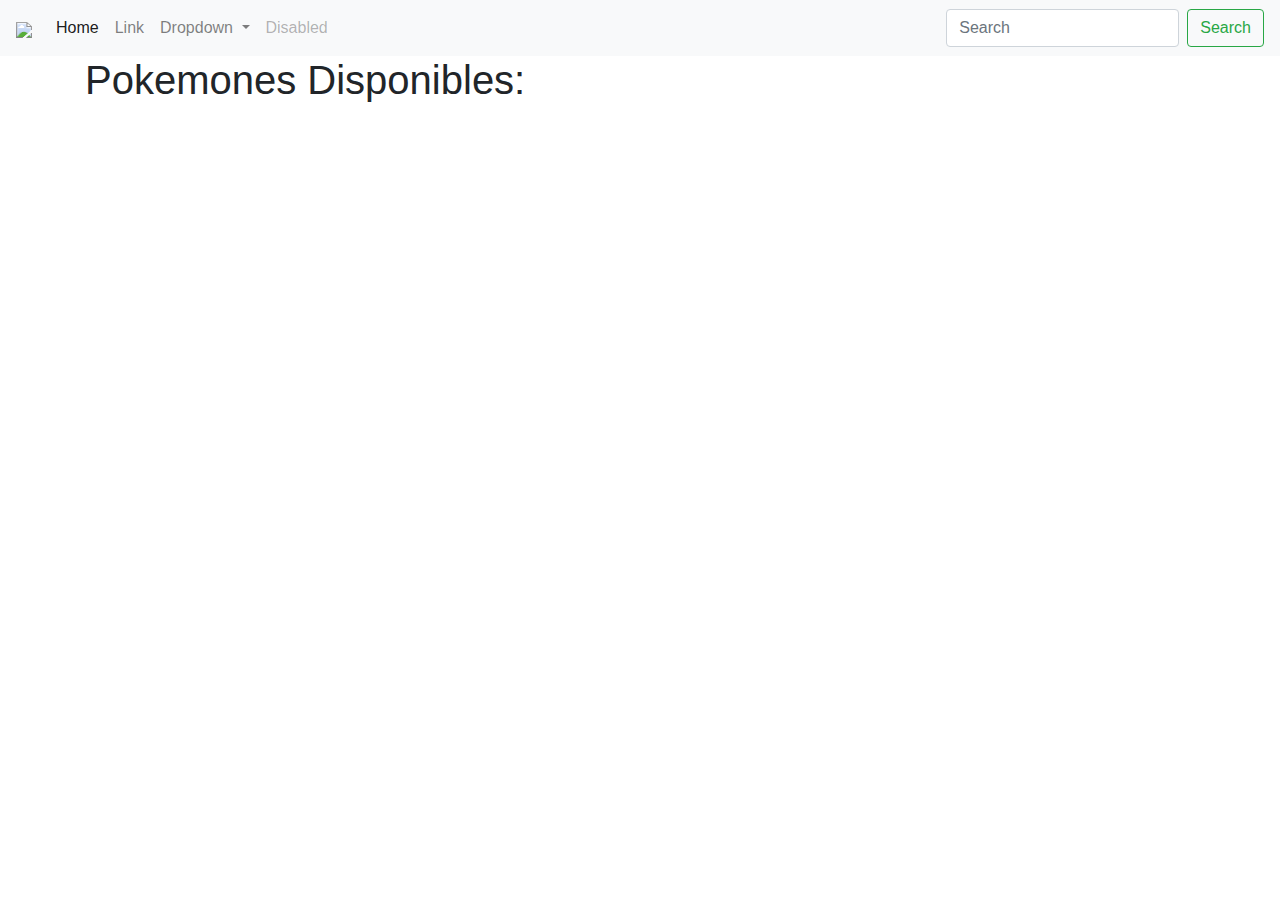
==== index.html @ 1d3f79ac "Add files via upload" ====
<!DOCTYPE html>
<html lang="en">

<head>
    <meta charset="UTF-8">
    <meta http-equiv="X-UA-Compatible" content="IE=edge">
    <meta name="viewport" content="width=device-width, initial-scale=1.0">
    <title>Prueba de ajax para API</title>
    <link rel="stylesheet" href="https://cdn.jsdelivr.net/npm/bootstrap@4.3.1/dist/css/bootstrap.min.css"
        integrity="sha384-ggOyR0iXCbMQv3Xipma34MD+dH/1fQ784/j6cY/iJTQUOhcWr7x9JvoRxT2MZw1T" crossorigin="anonymous">

    <link rel="stylesheet" href="src/css/estilo.css" />
</head>

<body>
    <nav class="navbar navbar-expand-lg navbar-light bg-light">
        <a class="navbar-brand" href="index.html">
            <img src="src/imagenes/logo_pokemon.png" height="50" />
        </a>
        <button class="navbar-toggler" type="button" data-toggle="collapse" data-target="#navbarSupportedContent"
            aria-controls="navbarSupportedContent" aria-expanded="false" aria-label="Toggle navigation">
            <span class="navbar-toggler-icon"></span>
        </button>

        <div class="collapse navbar-collapse" id="navbarSupportedContent">
            <ul class="navbar-nav mr-auto">
                <li class="nav-item active">
                    <a class="nav-link" href="#">Home <span class="sr-only">(current)</span></a>
                </li>
                <li class="nav-item">
                    <a class="nav-link" href="#">Link</a>
                </li>
                <li class="nav-item dropdown">
                    <a class="nav-link dropdown-toggle" href="#" id="navbarDropdown" role="button"
                        data-toggle="dropdown" aria-haspopup="true" aria-expanded="false">
                        Dropdown
                    </a>
                    <div class="dropdown-menu" aria-labelledby="navbarDropdown">
                        <a class="dropdown-item" href="#">Action</a>
                        <a class="dropdown-item" href="#">Another action</a>
                        <div class="dropdown-divider"></div>
                        <a class="dropdown-item" href="#">Something else here</a>
                    </div>
                </li>
                <li class="nav-item">
                    <a class="nav-link disabled" href="#" tabindex="-1" aria-disabled="true">Disabled</a>
                </li>
            </ul>
            <form class="form-inline my-2 my-lg-0">
                <input class="form-control mr-sm-2" type="search" placeholder="Search" aria-label="Search">
                <button class="btn btn-outline-success my-2 my-sm-0" type="submit">Search</button>
            </form>
        </div>
    </nav>

    <!-- CONTAINER -->

    <div class="container">
        <h1>Pokemones Disponibles:</h1>

        <div class="row" id="onload">
        </div>
    </div>


    <!-- TODO SOBRE JAVASCRIPT -->
    <script src="src/jquery/jquery-3.6.0.js"></script>
    <script src="https://cdn.jsdelivr.net/npm/popper.js@1.14.7/dist/umd/popper.min.js"
        integrity="sha384-UO2eT0CpHqdSJQ6hJty5KVphtPhzWj9WO1clHTMGa3JDZwrnQq4sF86dIHNDz0W1"
        crossorigin="anonymous"></script>
    <script src="https://cdn.jsdelivr.net/npm/bootstrap@4.3.1/dist/js/bootstrap.min.js"
        integrity="sha384-JjSmVgyd0p3pXB1rRibZUAYoIIy6OrQ6VrjIEaFf/nJGzIxFDsf4x0xIM+B07jRM"
        crossorigin="anonymous"></script>
    <script type="text/javascript">
        const urlBase = "https://pokeapi.co/api/v2/pokemon/";
        const ls = window.localStorage;
        $(function () {
            const url = ls.getItem("url_back");
            cargarLista(url || urlBase);

            $(document).on('click', '#btnPrevio',function(){
                const url = $(this).data('url');
                cargarLista(url);
                ls.setItem("url_back", url);
            });
            
            $(document).on('click', '#btnSiguiente',function(){
                const url = $(this).data('url');
                console.log({url});
                cargarLista(url);
                ls.setItem("url_back", url);
            })

            $(document).on('click', ".linkPokemon", function(e){
                //e.preventDefault();
                const url = $(this).data("url");
                ls.setItem("pokemon_uri", url);
            });
        });
        function cargarLista(url){
            const cont = $('#onload');
            const claseLargo = "col-sm-3";

            $.get(url).done(function(obj){
                cont.html("");
                
                const next = obj.next;
                const previous = obj.previous;
                const divBotones = $('<div />', {
                    class: "col-sm-12"
                });

                if(!!previous){
                    // existe
                    const vinculoPrev = $('<a />', {
                        text: "Anterior",
                        href: "#",
                        class: "btn btn-success",
                        id: "btnPrevio"
                    }).data('url', previous);

                    divBotones.append(vinculoPrev);
                }
                if(!!next){
                    // existe
                    const vinculoNext = $('<a />', {
                        text: "Siguiente",
                        href: "#",
                        class: "btn btn-success",
                        id: "btnSiguiente"
                    }).data('url', next);

                    divBotones.append(vinculoNext);
                }
                cont.append(divBotones);
                cont.append("<br />");


                $.each(obj.results, function(indice, valor){
                    const titulo = $('<h5 />', {
                        text: valor.name
                    });
                    const vinculo = $('<a />', {
                        text: "Ir",
                        href: "ficha_pokemon.html",
                        class: "btn btn-primary linkPokemon",
                        id: "pokemon-"+indice,
                    }).data('url', valor.url);

                    const divCard = $('<div />',{
                        class: "card"
                    }).append($('<div />',{ class: "card-body" }));

                    divCard.find('.card-body').append(titulo);
                    divCard.find('.card-body').append(vinculo);

                    cont.append($('<div />', {
                       class: claseLargo 
                    }).append(divCard));
                });
            });
        }
    </script>
</body>

</html>
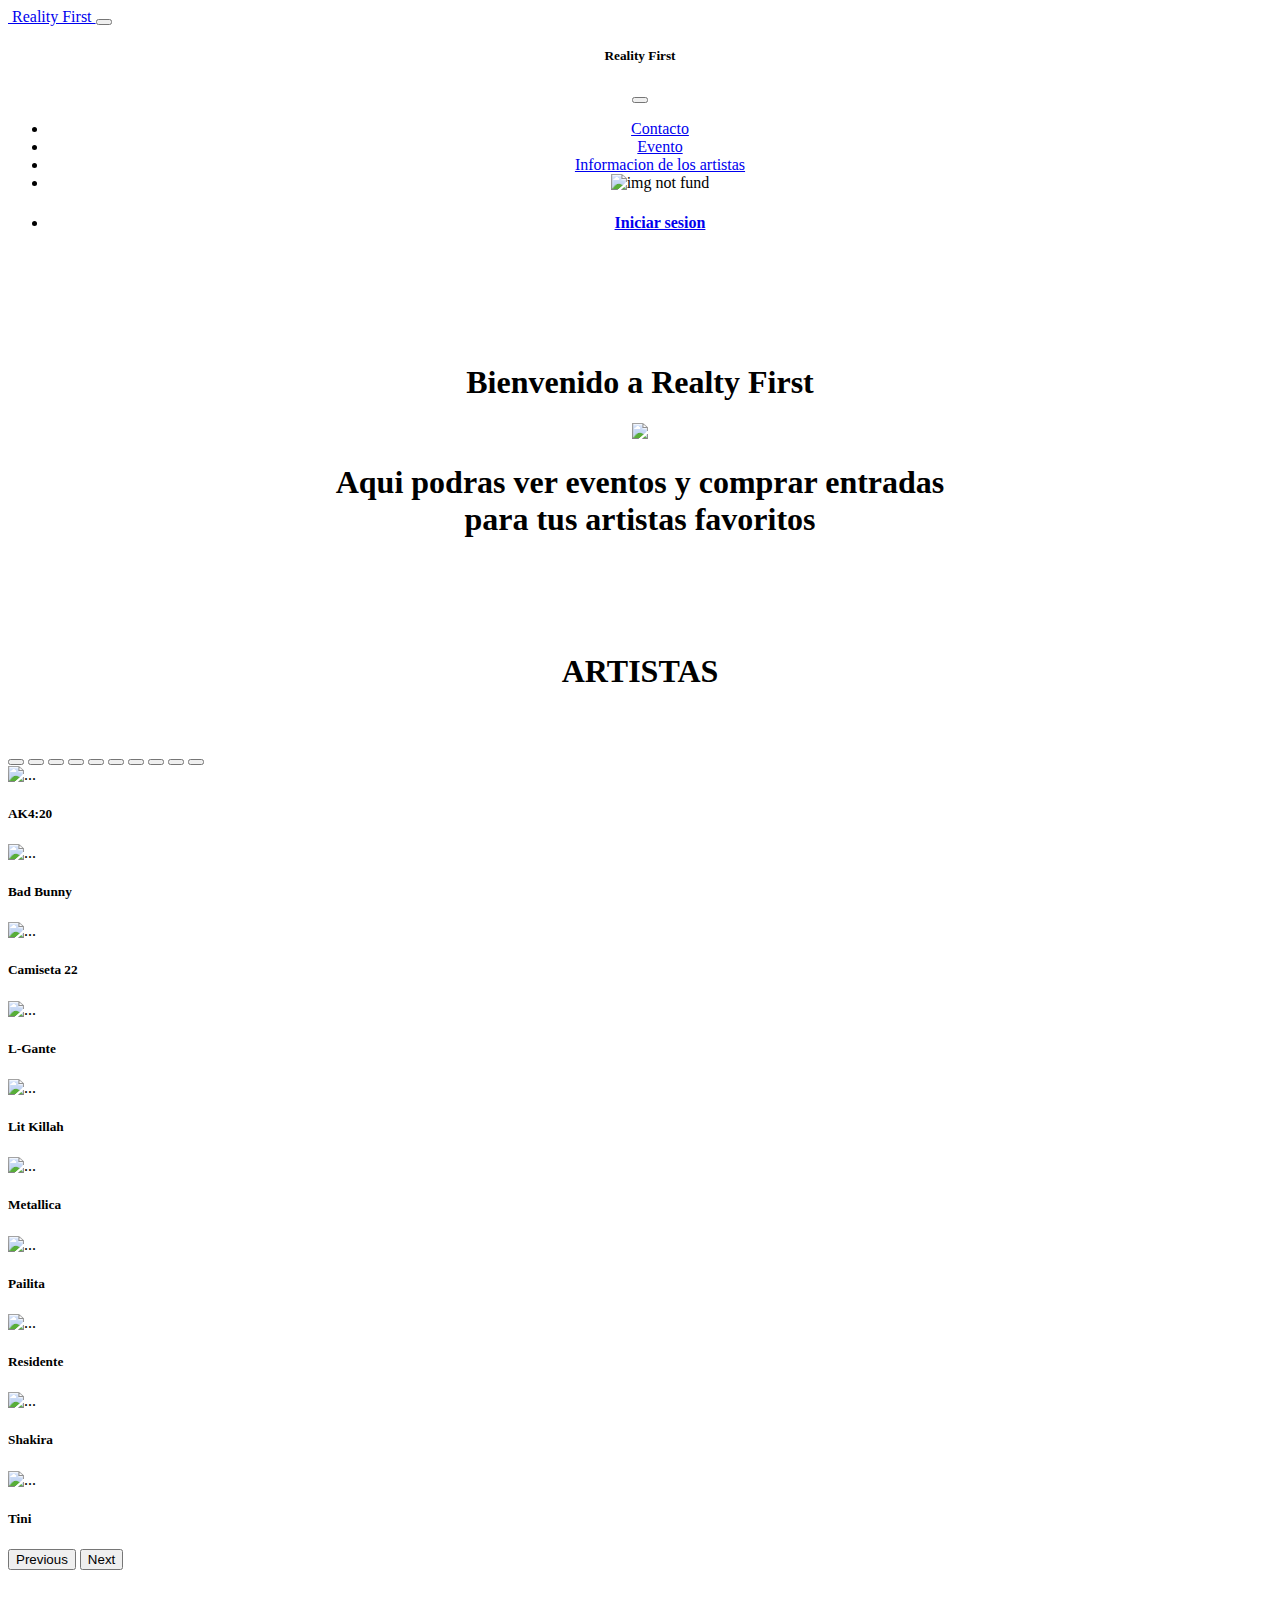
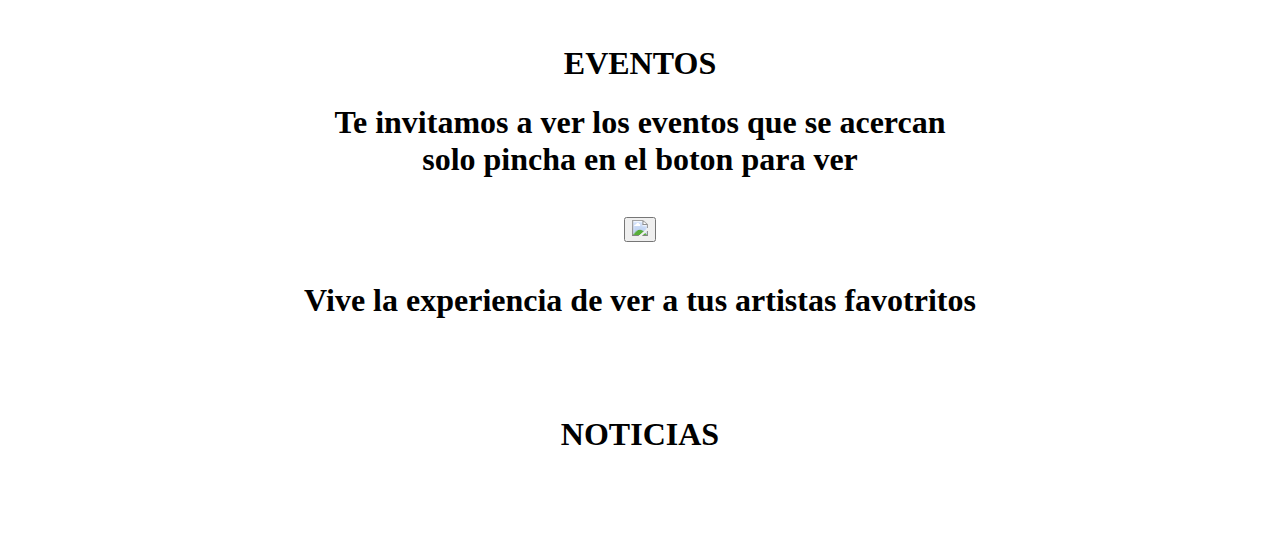
==== commit 6c074171: "Add files via upload" ====
--- a/index.html
+++ b/index.html
@@ -1,166 +1,210 @@
-<!DOCTYPE html>
-<html lang="en">
-
-<head>
-    <meta charset="UTF-8">
-    <meta http-equiv="X-UA-Compatible" content="IE=edge">
-    <meta name="viewport" content="width=device-width, initial-scale=1.0">
-    <title>Prueba de ajax para API</title>
-    <link rel="stylesheet" href="https://cdn.jsdelivr.net/npm/bootstrap@4.3.1/dist/css/bootstrap.min.css"
-        integrity="sha384-ggOyR0iXCbMQv3Xipma34MD+dH/1fQ784/j6cY/iJTQUOhcWr7x9JvoRxT2MZw1T" crossorigin="anonymous">
-
-    <link rel="stylesheet" href="src/css/estilo.css" />
-</head>
-
-<body>
-    <nav class="navbar navbar-expand-lg navbar-light bg-light">
-        <a class="navbar-brand" href="index.html">
-            <img src="src/imagenes/logo_pokemon.png" height="50" />
-        </a>
-        <button class="navbar-toggler" type="button" data-toggle="collapse" data-target="#navbarSupportedContent"
-            aria-controls="navbarSupportedContent" aria-expanded="false" aria-label="Toggle navigation">
-            <span class="navbar-toggler-icon"></span>
-        </button>
-
-        <div class="collapse navbar-collapse" id="navbarSupportedContent">
-            <ul class="navbar-nav mr-auto">
-                <li class="nav-item active">
-                    <a class="nav-link" href="#">Home <span class="sr-only">(current)</span></a>
-                </li>
-                <li class="nav-item">
-                    <a class="nav-link" href="#">Link</a>
-                </li>
-                <li class="nav-item dropdown">
-                    <a class="nav-link dropdown-toggle" href="#" id="navbarDropdown" role="button"
-                        data-toggle="dropdown" aria-haspopup="true" aria-expanded="false">
-                        Dropdown
-                    </a>
-                    <div class="dropdown-menu" aria-labelledby="navbarDropdown">
-                        <a class="dropdown-item" href="#">Action</a>
-                        <a class="dropdown-item" href="#">Another action</a>
-                        <div class="dropdown-divider"></div>
-                        <a class="dropdown-item" href="#">Something else here</a>
-                    </div>
-                </li>
-                <li class="nav-item">
-                    <a class="nav-link disabled" href="#" tabindex="-1" aria-disabled="true">Disabled</a>
-                </li>
-            </ul>
-            <form class="form-inline my-2 my-lg-0">
-                <input class="form-control mr-sm-2" type="search" placeholder="Search" aria-label="Search">
-                <button class="btn btn-outline-success my-2 my-sm-0" type="submit">Search</button>
-            </form>
-        </div>
-    </nav>
-
-    <!-- CONTAINER -->
-
-    <div class="container">
-        <h1>Pokemones Disponibles:</h1>
-
-        <div class="row" id="onload">
-        </div>
-    </div>
-
-
-    <!-- TODO SOBRE JAVASCRIPT -->
-    <script src="src/jquery/jquery-3.6.0.js"></script>
-    <script src="https://cdn.jsdelivr.net/npm/popper.js@1.14.7/dist/umd/popper.min.js"
-        integrity="sha384-UO2eT0CpHqdSJQ6hJty5KVphtPhzWj9WO1clHTMGa3JDZwrnQq4sF86dIHNDz0W1"
-        crossorigin="anonymous"></script>
-    <script src="https://cdn.jsdelivr.net/npm/bootstrap@4.3.1/dist/js/bootstrap.min.js"
-        integrity="sha384-JjSmVgyd0p3pXB1rRibZUAYoIIy6OrQ6VrjIEaFf/nJGzIxFDsf4x0xIM+B07jRM"
-        crossorigin="anonymous"></script>
-    <script type="text/javascript">
-        const urlBase = "https://pokeapi.co/api/v2/pokemon/";
-        const ls = window.localStorage;
-        $(function () {
-            const url = ls.getItem("url_back");
-            cargarLista(url || urlBase);
-
-            $(document).on('click', '#btnPrevio',function(){
-                const url = $(this).data('url');
-                cargarLista(url);
-                ls.setItem("url_back", url);
-            });
-            
-            $(document).on('click', '#btnSiguiente',function(){
-                const url = $(this).data('url');
-                console.log({url});
-                cargarLista(url);
-                ls.setItem("url_back", url);
-            })
-
-            $(document).on('click', ".linkPokemon", function(e){
-                //e.preventDefault();
-                const url = $(this).data("url");
-                ls.setItem("pokemon_uri", url);
-            });
-        });
-        function cargarLista(url){
-            const cont = $('#onload');
-            const claseLargo = "col-sm-3";
-
-            $.get(url).done(function(obj){
-                cont.html("");
-                
-                const next = obj.next;
-                const previous = obj.previous;
-                const divBotones = $('<div />', {
-                    class: "col-sm-12"
-                });
-
-                if(!!previous){
-                    // existe
-                    const vinculoPrev = $('<a />', {
-                        text: "Anterior",
-                        href: "#",
-                        class: "btn btn-success",
-                        id: "btnPrevio"
-                    }).data('url', previous);
-
-                    divBotones.append(vinculoPrev);
-                }
-                if(!!next){
-                    // existe
-                    const vinculoNext = $('<a />', {
-                        text: "Siguiente",
-                        href: "#",
-                        class: "btn btn-success",
-                        id: "btnSiguiente"
-                    }).data('url', next);
-
-                    divBotones.append(vinculoNext);
-                }
-                cont.append(divBotones);
-                cont.append("<br />");
-
-
-                $.each(obj.results, function(indice, valor){
-                    const titulo = $('<h5 />', {
-                        text: valor.name
-                    });
-                    const vinculo = $('<a />', {
-                        text: "Ir",
-                        href: "ficha_pokemon.html",
-                        class: "btn btn-primary linkPokemon",
-                        id: "pokemon-"+indice,
-                    }).data('url', valor.url);
-
-                    const divCard = $('<div />',{
-                        class: "card"
-                    }).append($('<div />',{ class: "card-body" }));
-
-                    divCard.find('.card-body').append(titulo);
-                    divCard.find('.card-body').append(vinculo);
-
-                    cont.append($('<div />', {
-                       class: claseLargo 
-                    }).append(divCard));
-                });
-            });
-        }
-    </script>
-</body>
-
-</html>+<!DOCTYPE html>
+<html lang="en">
+<head>
+    <meta charset="UTF-8">
+    <meta http-equiv="X-UA-Compatible" content="IE=edge">
+    <meta name="viewport" content="width=device-width, initial-scale=1.0">
+    <title>Reality First</title>
+    <link rel="icon" href="src/imagenes/logo_transparent.png">
+    <link href="https://cdn.jsdelivr.net/npm/bootstrap@5.1.3/dist/css/bootstrap.min.css" rel="stylesheet" integrity="sha384-1BmE4kWBq78iYhFldvKuhfTAU6auU8tT94WrHftjDbrCEXSU1oBoqyl2QvZ6jIW3" crossorigin="anonymous">
+
+</head>
+<body>
+  <script src="https://code.jquery.com/jquery-3.6.0.js" integrity="sha256-H+K7U5CnXl1h5ywQfKtSj8PCmoN9aaq30gDh27Xc0jk=" crossorigin="anonymous"></script>
+  <script src="https://cdn.jsdelivr.net/npm/bootstrap@5.1.3/dist/js/bootstrap.bundle.min.js" integrity="sha384-ka7Sk0Gln4gmtz2MlQnikT1wXgYsOg+OMhuP+IlRH9sENBO0LRn5q+8nbTov4+1p" crossorigin="anonymous"></script>
+  <script src="https://cdn.jsdelivr.net/npm/@popperjs/core@2.10.2/dist/umd/popper.min.js" integrity="sha384-7+zCNj/IqJ95wo16oMtfsKbZ9ccEh31eOz1HGyDuCQ6wgnyJNSYdrPa03rtR1zdB" crossorigin="anonymous"></script>
+  <script src="https://cdn.jsdelivr.net/npm/bootstrap@5.1.3/dist/js/bootstrap.min.js" integrity="sha384-QJHtvGhmr9XOIpI6YVutG+2QOK9T+ZnN4kzFN1RtK3zEFEIsxhlmWl5/YESvpZ13" crossorigin="anonymous"></script>  
+  <!--Barra de Navegación-->
+  <nav class="navbar navbar-light bg-warning fixed-top ">
+    <div class="container-fluid">
+      <a class="navbar-brand" href="index.html"><img src="src/imagenes/logo_transparent.png" alt="" width=50px> Reality First </a>
+      <button class="navbar-toggler" type="button" data-bs-toggle="offcanvas" data-bs-target="#offcanvasNavbar" aria-controls="offcanvasNavbar">
+        <span class="navbar-toggler-icon"></span>
+      </button>
+      <div class="offcanvas offcanvas-end" tabindex="-1" id="offcanvasNavbar" aria-labelledby="offcanvasNavbarLabel" align="center">
+        <div class="offcanvas-header">
+          <h5 class="offcanvas-title" id="offcanvasNavbarLabel">Reality First</h5>
+          <button type="button" class="btn-close text-reset" data-bs-dismiss="offcanvas" aria-label="Close"></button>
+        </div>
+        <div class="offcanvas-body">
+          <ul class="navbar-nav justify-content-end flex-grow-1 pe-3">
+            <li class="nav-item">
+                <a class="nav-link active" aria-current="page" href="contacto.html">Contacto</a>
+            </li>
+            <li class="nav-item">
+              <a class="nav-link active" aria-current="page" href="evento.html">Evento</a>
+            </li>
+            <li class="nav-item">
+              <a class="nav-link active" aria-current="page" href="artista.html">Informacion de los artistas</a>
+            </li>
+            <li>
+                <img src="src/imagenes/logo_transparent.png" alt="img not fund" width=250px>
+            </li>
+            <li class="nav-item">
+                <a class="nav-link active" aria-current="page" href="login.html"><h4>Iniciar sesion</h4></a>
+            </li>
+          </ul>
+        </div>
+      </div>
+    </div>
+  </nav>
+
+  <br><br><br><br>
+
+  <!--Bienvenido a la pagina-->
+  <div class="container" align = center>
+    <br>
+    <h1 class="display-4">Bienvenido a Realty First</h1>
+    <img src="src/imagenes/logo_transparent.png" width=600px>
+    <h1 class="display-6">Aqui podras ver eventos y comprar entradas <br> para tus artistas favoritos</h1>
+    <br>
+  </div>
+
+  <br><br><br>
+
+  <div class=container align=center>
+    <h1 class="display-3">ARTISTAS</h1>
+  </div>
+
+  <br><br>
+
+  <div id="carouselExampleCaptions" class="carousel slide" data-bs-ride="carousel">
+    <div class="carousel-indicators">
+      <button type="button" data-bs-target="#carouselExampleCaptions" data-bs-slide-to="0" class="active" aria-current="true" aria-label="Slide 1"></button>
+      <button type="button" data-bs-target="#carouselExampleCaptions" data-bs-slide-to="1" aria-label="Slide 2"></button>
+      <button type="button" data-bs-target="#carouselExampleCaptions" data-bs-slide-to="2" aria-label="Slide 3"></button>
+      <button type="button" data-bs-target="#carouselExampleCaptions" data-bs-slide-to="3" aria-label="Slide 4"></button>
+      <button type="button" data-bs-target="#carouselExampleCaptions" data-bs-slide-to="4" aria-label="Slide 5"></button>
+      <button type="button" data-bs-target="#carouselExampleCaptions" data-bs-slide-to="5" aria-label="Slide 6"></button>
+      <button type="button" data-bs-target="#carouselExampleCaptions" data-bs-slide-to="6" aria-label="Slide 7"></button>
+      <button type="button" data-bs-target="#carouselExampleCaptions" data-bs-slide-to="7" aria-label="Slide 8"></button>
+      <button type="button" data-bs-target="#carouselExampleCaptions" data-bs-slide-to="8" aria-label="Slide 9"></button>
+      <button type="button" data-bs-target="#carouselExampleCaptions" data-bs-slide-to="9" aria-label="Slide 10"></button>
+
+    </div>
+    <div class="carousel-inner">
+      <div class="carousel-item active">
+        <img src="src/imagenes/carrusel_ak420.jpg" class="d-block w-100" alt="...">
+        <div class="carousel-caption d-none d-md-block">
+          <h5>AK4:20</h5>
+        </div>
+      </div>
+      <div class="carousel-item">
+        <img src="src/imagenes/carrusel_badbunny.jpg" class="d-block w-100" alt="...">
+        <div class="carousel-caption d-none d-md-block">
+          <h5>Bad Bunny</h5>
+        </div>
+      </div>
+      <div class="carousel-item">
+        <img src="src/imagenes/carrusel_camiseta22.jpg" class="d-block w-100" alt="...">
+        <div class="carousel-caption d-none d-md-block">
+          <h5>Camiseta 22</h5>
+        </div>
+      </div>
+      <div class="carousel-item">
+        <img src="src/imagenes/carrusel_Lgante.jpg" class="d-block w-100" alt="...">
+        <div class="carousel-caption d-none d-md-block">
+          <h5>L-Gante</h5>
+        </div>
+      </div>
+      <div class="carousel-item">
+        <img src="src/imagenes/carrusel_litkillah.jpg" class="d-block w-100" alt="...">
+        <div class="carousel-caption d-none d-md-block">
+          <h5>Lit Killah</h5>
+        </div>
+      </div>
+      <div class="carousel-item">
+        <img src="src/imagenes/carrusel_metallica.jpg" class="d-block w-100" alt="...">
+        <div class="carousel-caption d-none d-md-block">
+          <h5>Metallica</h5>
+        </div>
+      </div>
+      <div class="carousel-item">
+        <img src="src/imagenes/carrusel_pailita.webp" class="d-block w-100" alt="...">
+        <div class="carousel-caption d-none d-md-block">
+          <h5>Pailita</h5>
+        </div>
+      </div>
+      <div class="carousel-item">
+        <img src="src/imagenes/carrusel_residente.jfif" class="d-block w-100" alt="...">
+        <div class="carousel-caption d-none d-md-block">
+          <h5>Residente</h5>
+        </div>
+      </div>
+      <div class="carousel-item">
+        <img src="src/imagenes/carrusel_shakira.jpg" class="d-block w-100" alt="...">
+        <div class="carousel-caption d-none d-md-block">
+          <h5>Shakira</h5>
+        </div>
+      </div>
+      <div class="carousel-item">
+        <img src="src/imagenes/carrusel_tini.jpg.crdownload" class="d-block w-100" alt="...">
+        <div class="carousel-caption d-none d-md-block">
+          <h5>Tini</h5>
+        </div>
+      </div>
+    </div>
+    <button class="carousel-control-prev" type="button" data-bs-target="#carouselExampleCaptions" data-bs-slide="prev">
+      <span class="carousel-control-prev-icon" aria-hidden="true"></span>
+      <span class="visually-hidden">Previous</span>
+    </button>
+    <button class="carousel-control-next" type="button" data-bs-target="#carouselExampleCaptions" data-bs-slide="next">
+      <span class="carousel-control-next-icon" aria-hidden="true"></span>
+      <span class="visually-hidden">Next</span>
+    </button>
+  </div>
+
+  <br><br><br>
+
+  <div class=container align=center>
+    <h1 class="display-3">EVENTOS</h1>
+    <h1 class="display-5">Te invitamos a ver los eventos que se acercan <br> solo pincha en el boton para ver </h1>
+    <br>
+    <form action="evento.html">
+      <button class="btn btn-warning" ><img src="src/imagenes/Evento.png" width=200px></button>
+    </form>
+    <br>
+    <h1 class="display-6">Vive la experiencia de ver a tus artistas favotritos</h1>
+  </div>
+
+  <br><br><br>
+
+  <div class=container align=center>
+    <h1 class="display-3">NOTICIAS</h1>
+  </div>
+
+  <br><br>
+
+  <div class=container align=center>
+    <div id="a" class="row">
+
+    </div>
+  </div>
+
+  <br><br>
+  
+  
+  <!-- Javascript -->
+
+  <script type="text/javascript">
+    $(function(){
+      const v_artista = $('#artista');
+      const v_div = $('#resultado');
+      const v_divcard = $('#a');
+      const titulo = $('<h1></h1>'); // JQuery pregunta "Existe? no? Entonces lo creamos"
+
+      $.get("https://pgyex2.azurewebsites.net/api/Noticia").done(function(objN){
+        console.log({objN});
+        $.each(objN, function(index,elemento){
+            console.table({elemento});
+            v_divcard.append("<div class='col-sm-6'><div class='card' style='justify-content:center'><div class='card-body'><h5 class='card-title'>Nueva noticia de "+elemento.artista.nombre+"</h5><img src='"+elemento.imagenUri+"' class='card-img-top img-thumbnail' style= 'width:50%' alt='...'><p class='card-text'>"+elemento.titulo+"<p class='card-text'>"+elemento.noticiaTexto+"</p><h5>Escritor: "+elemento.escritor+"</h5><h5>Editor: "+elemento.editor+"</h5>");
+        });
+      });
+    });
+  </script>
+
+  
+
+</body>   
+</html>
+
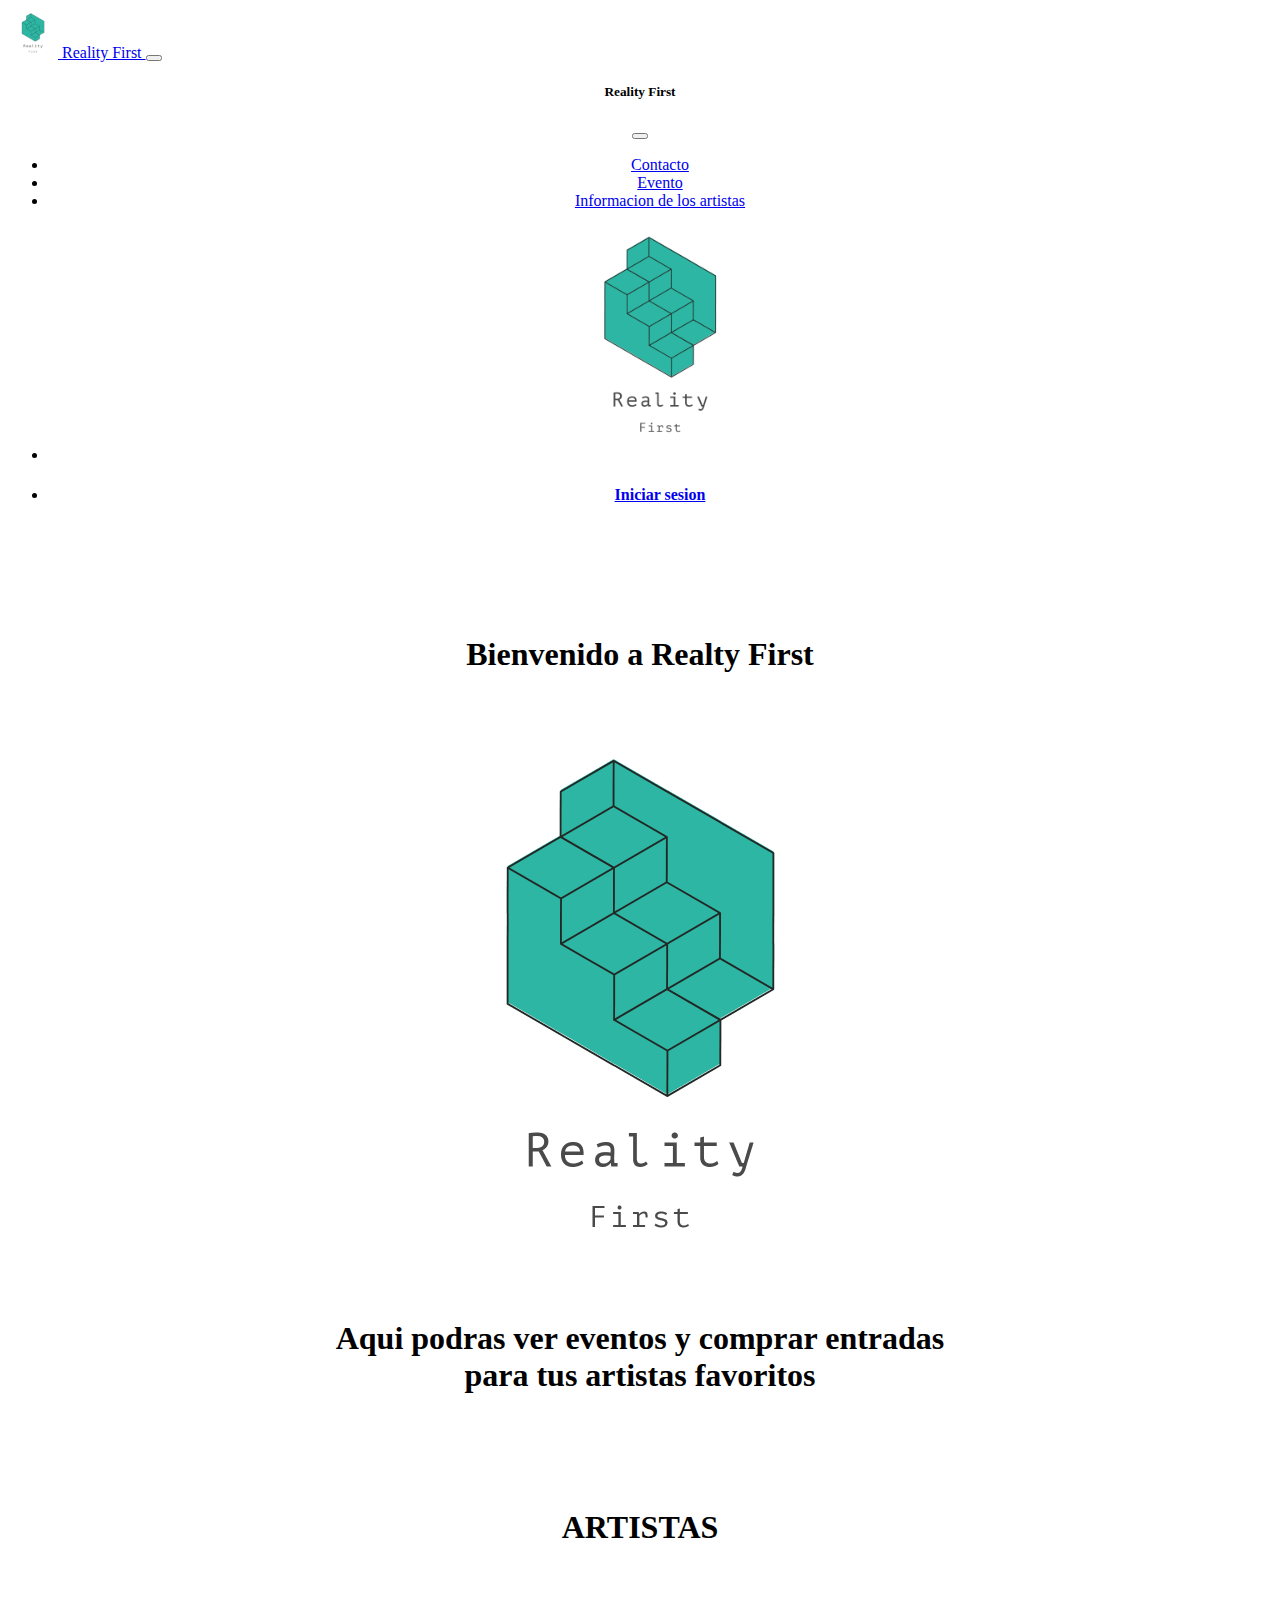
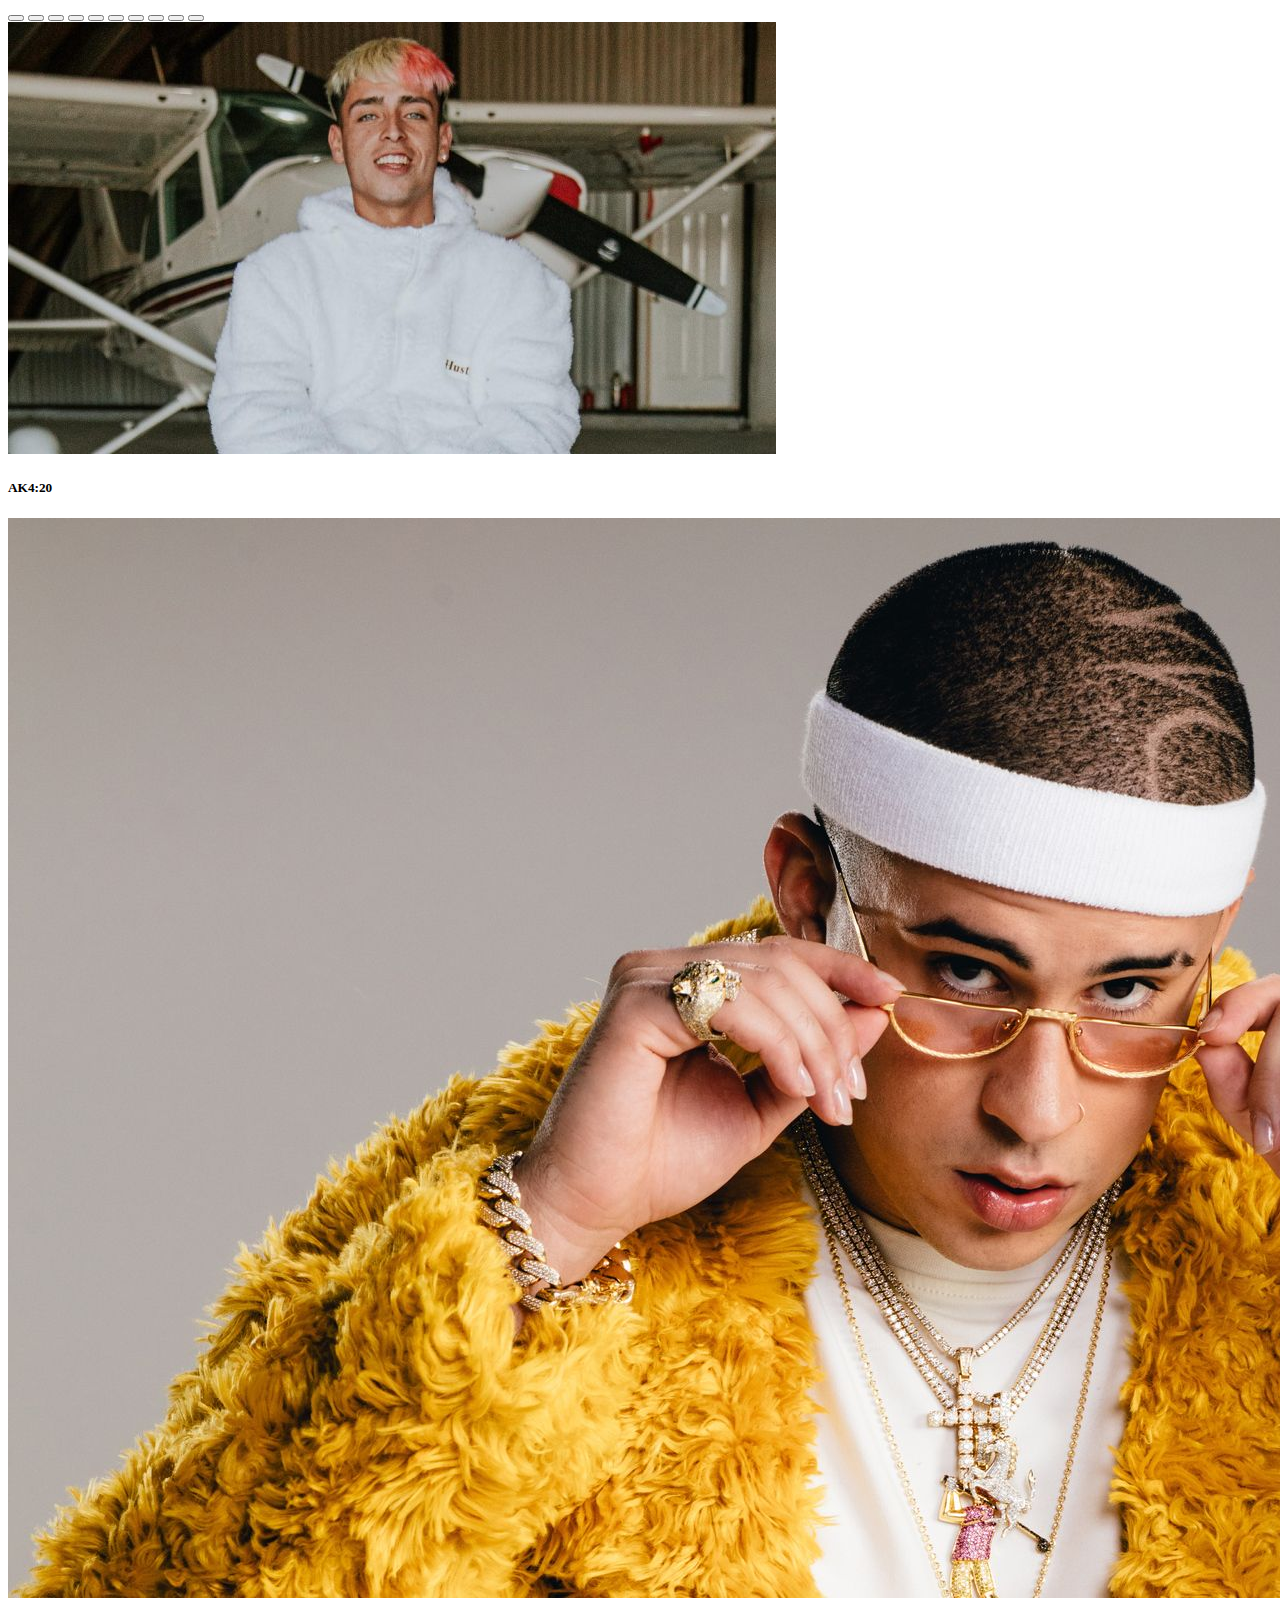
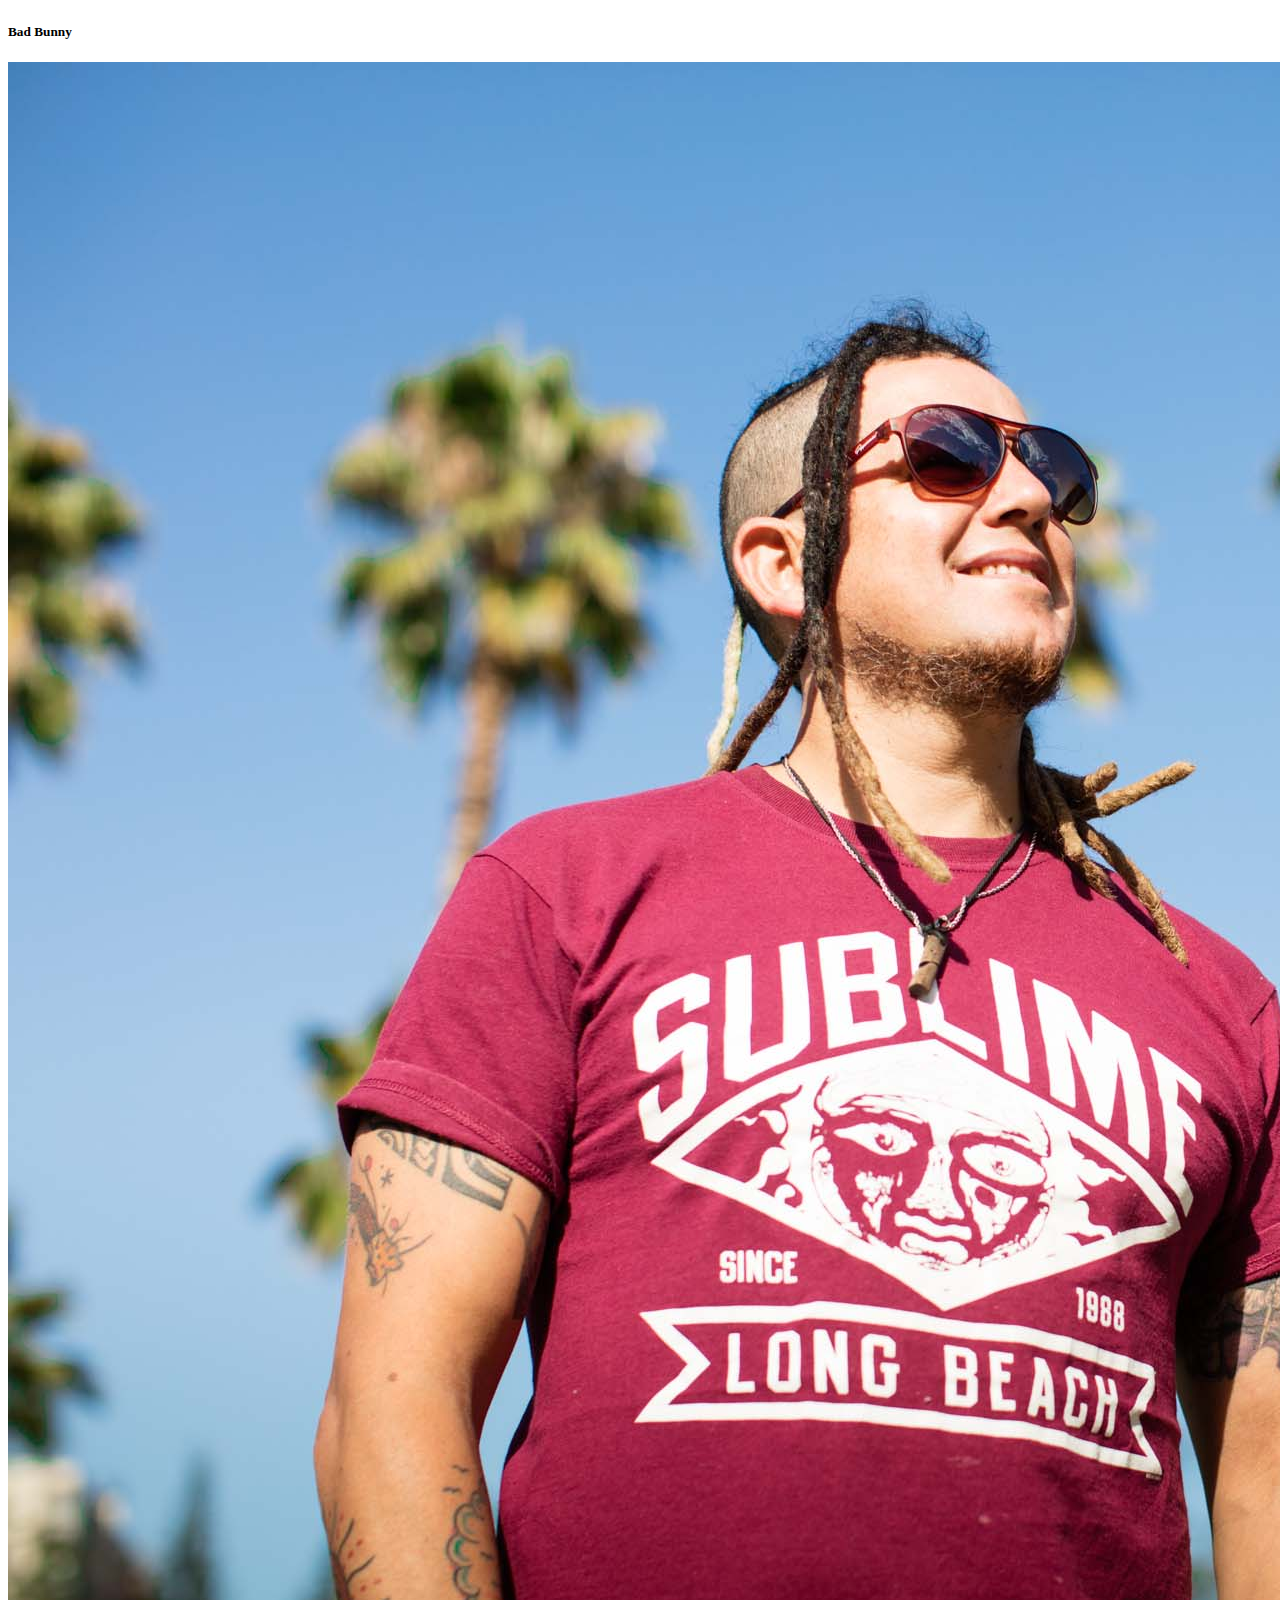
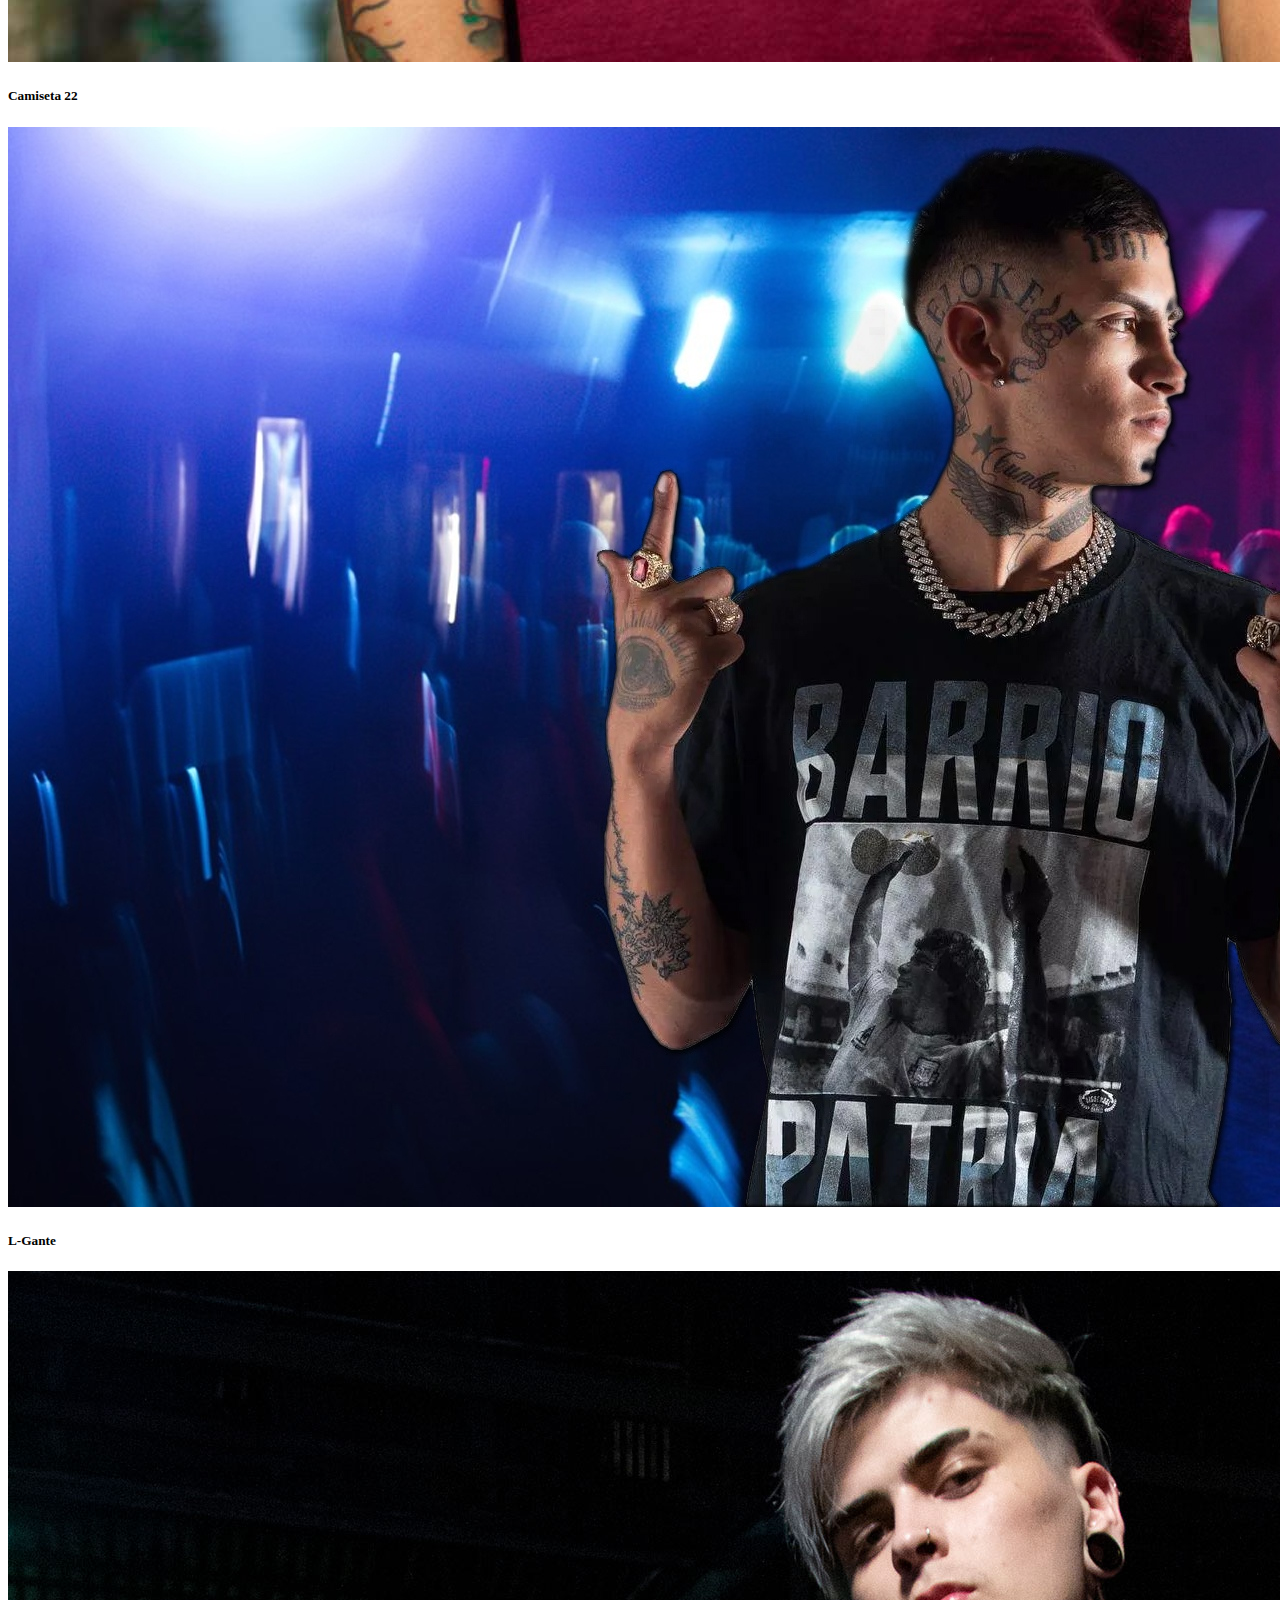
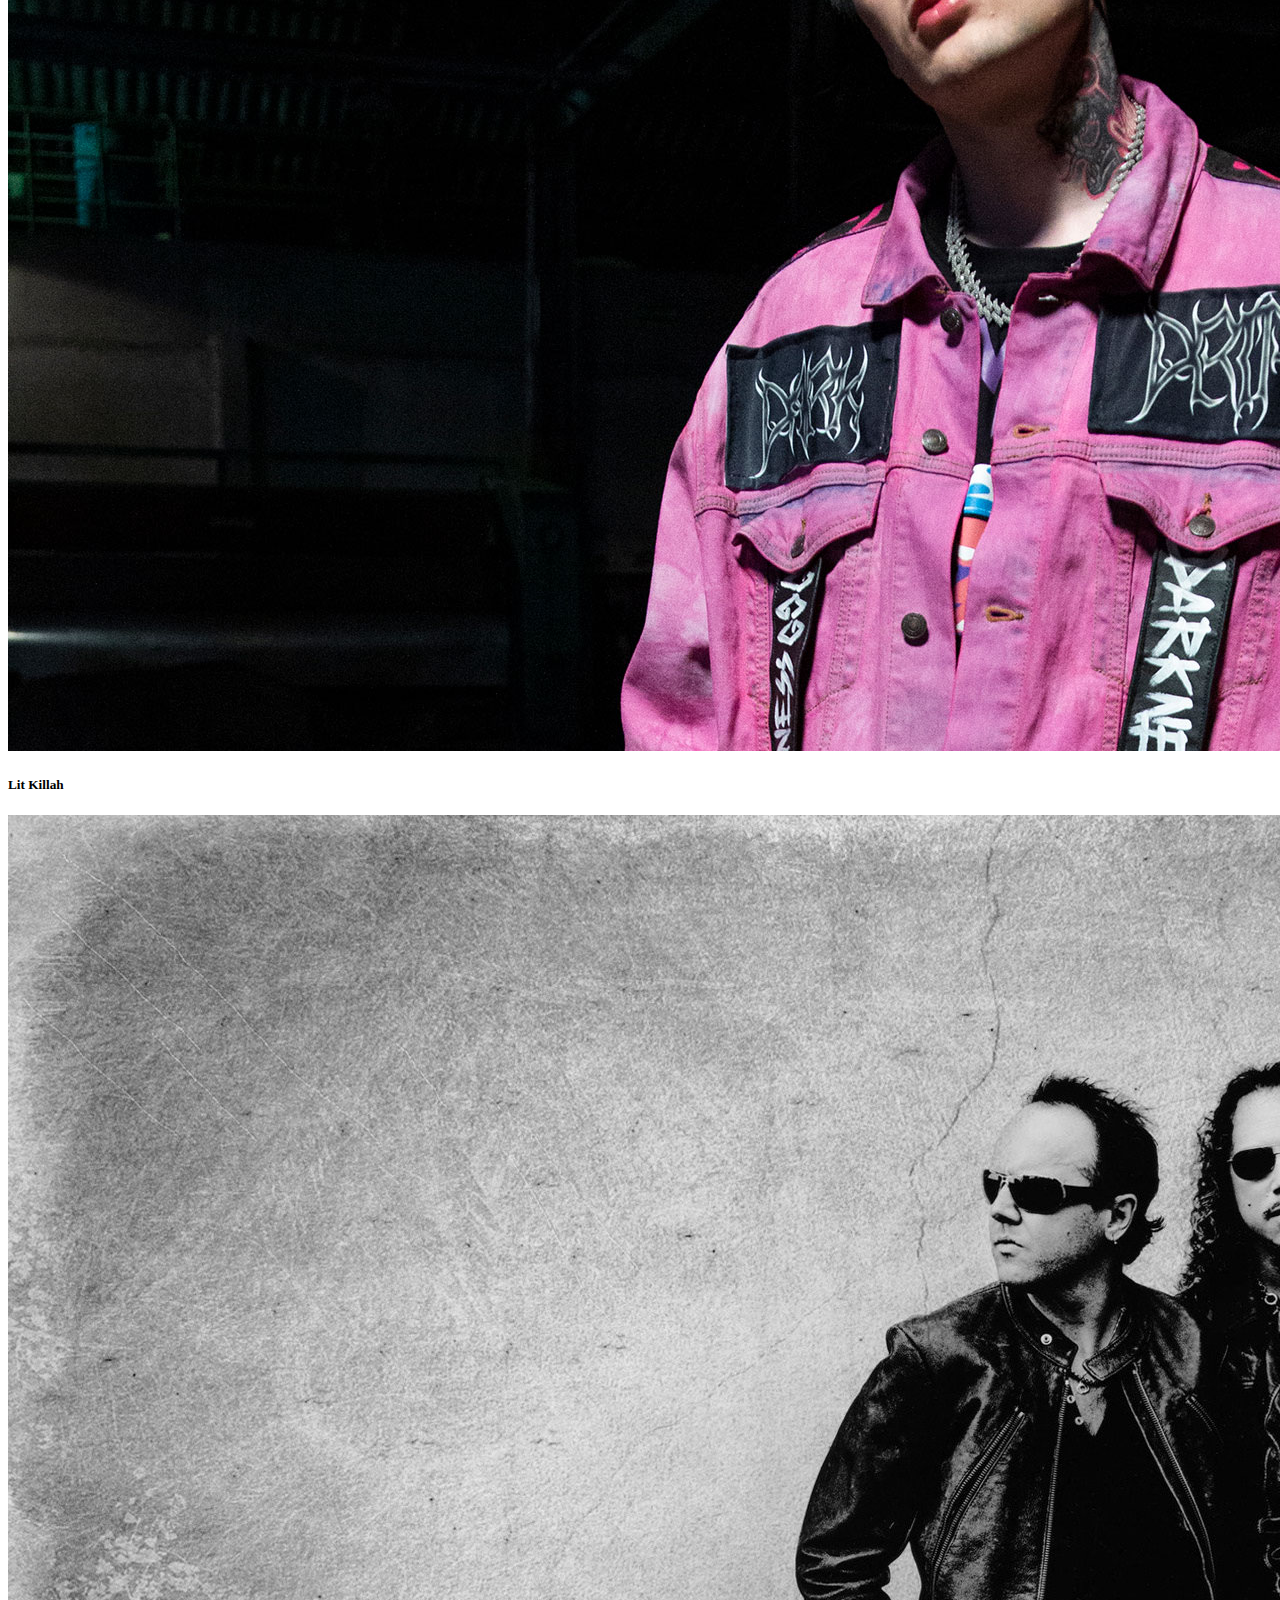
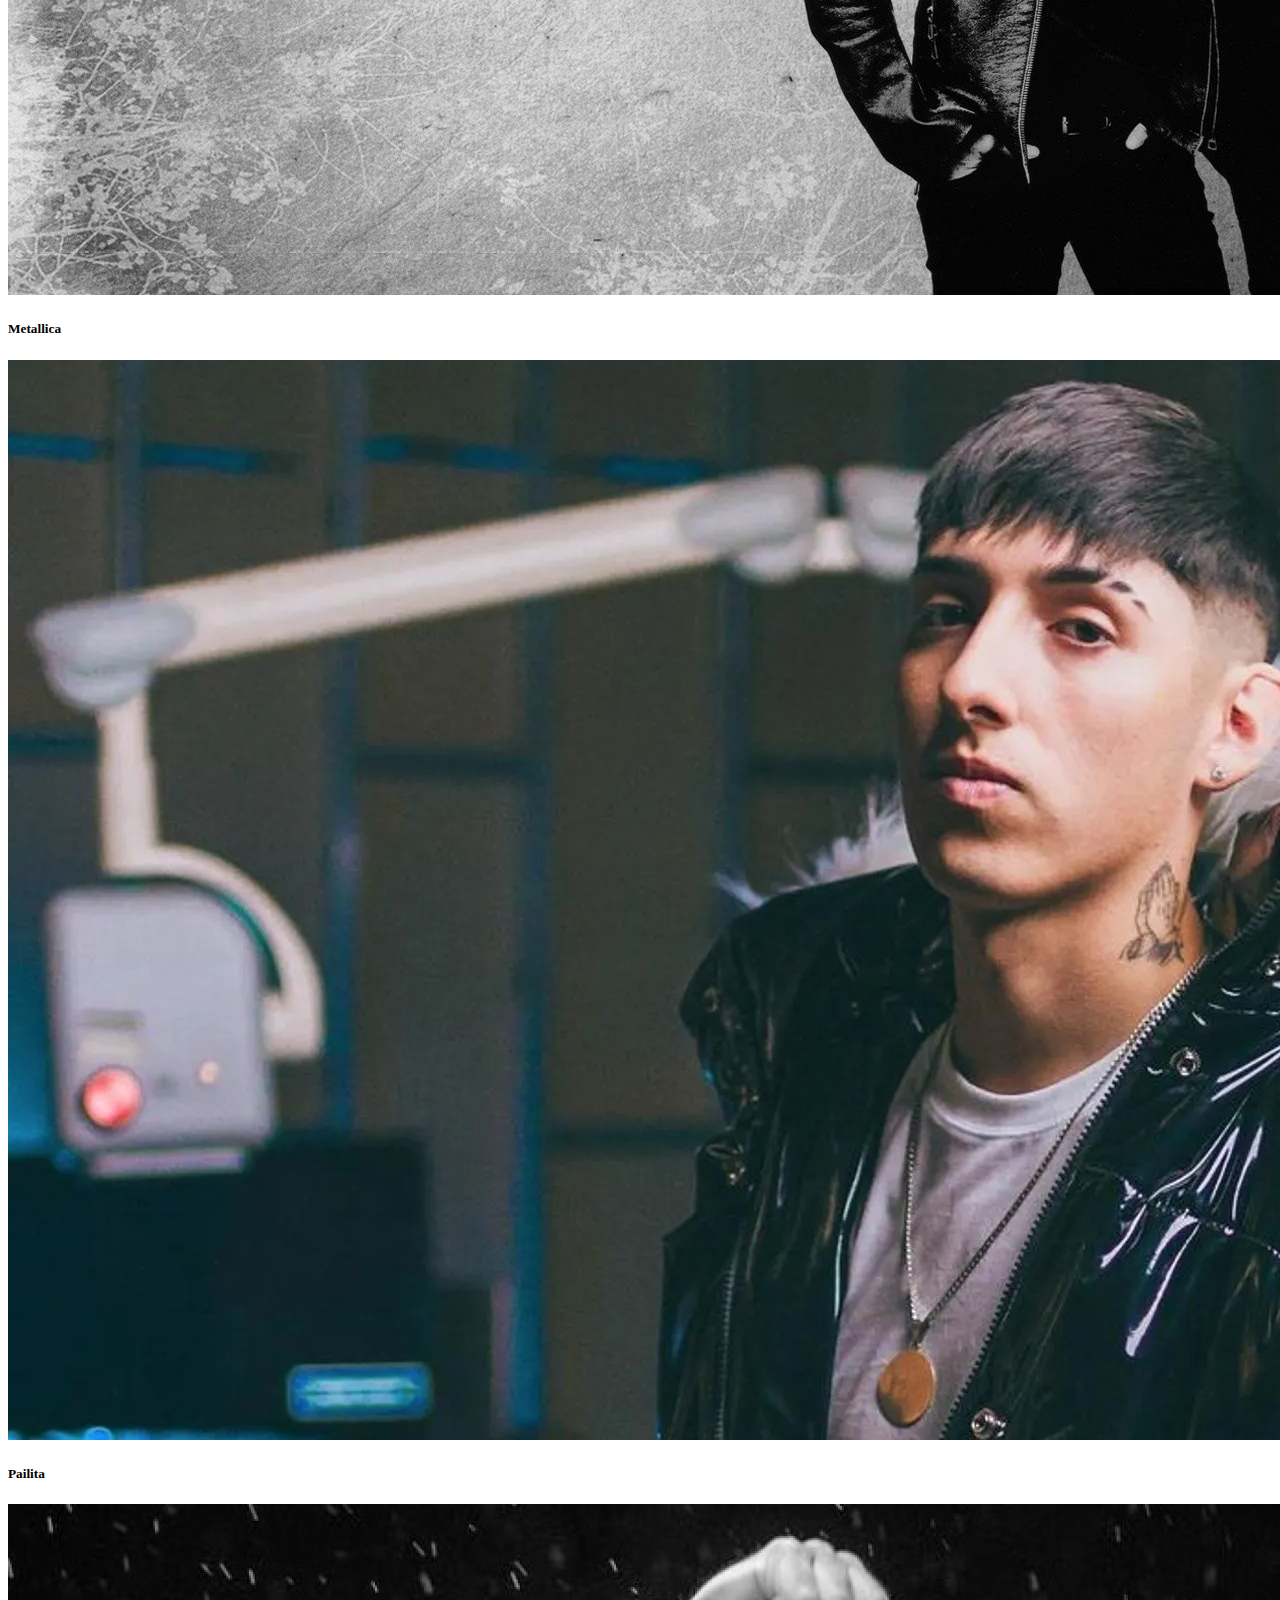
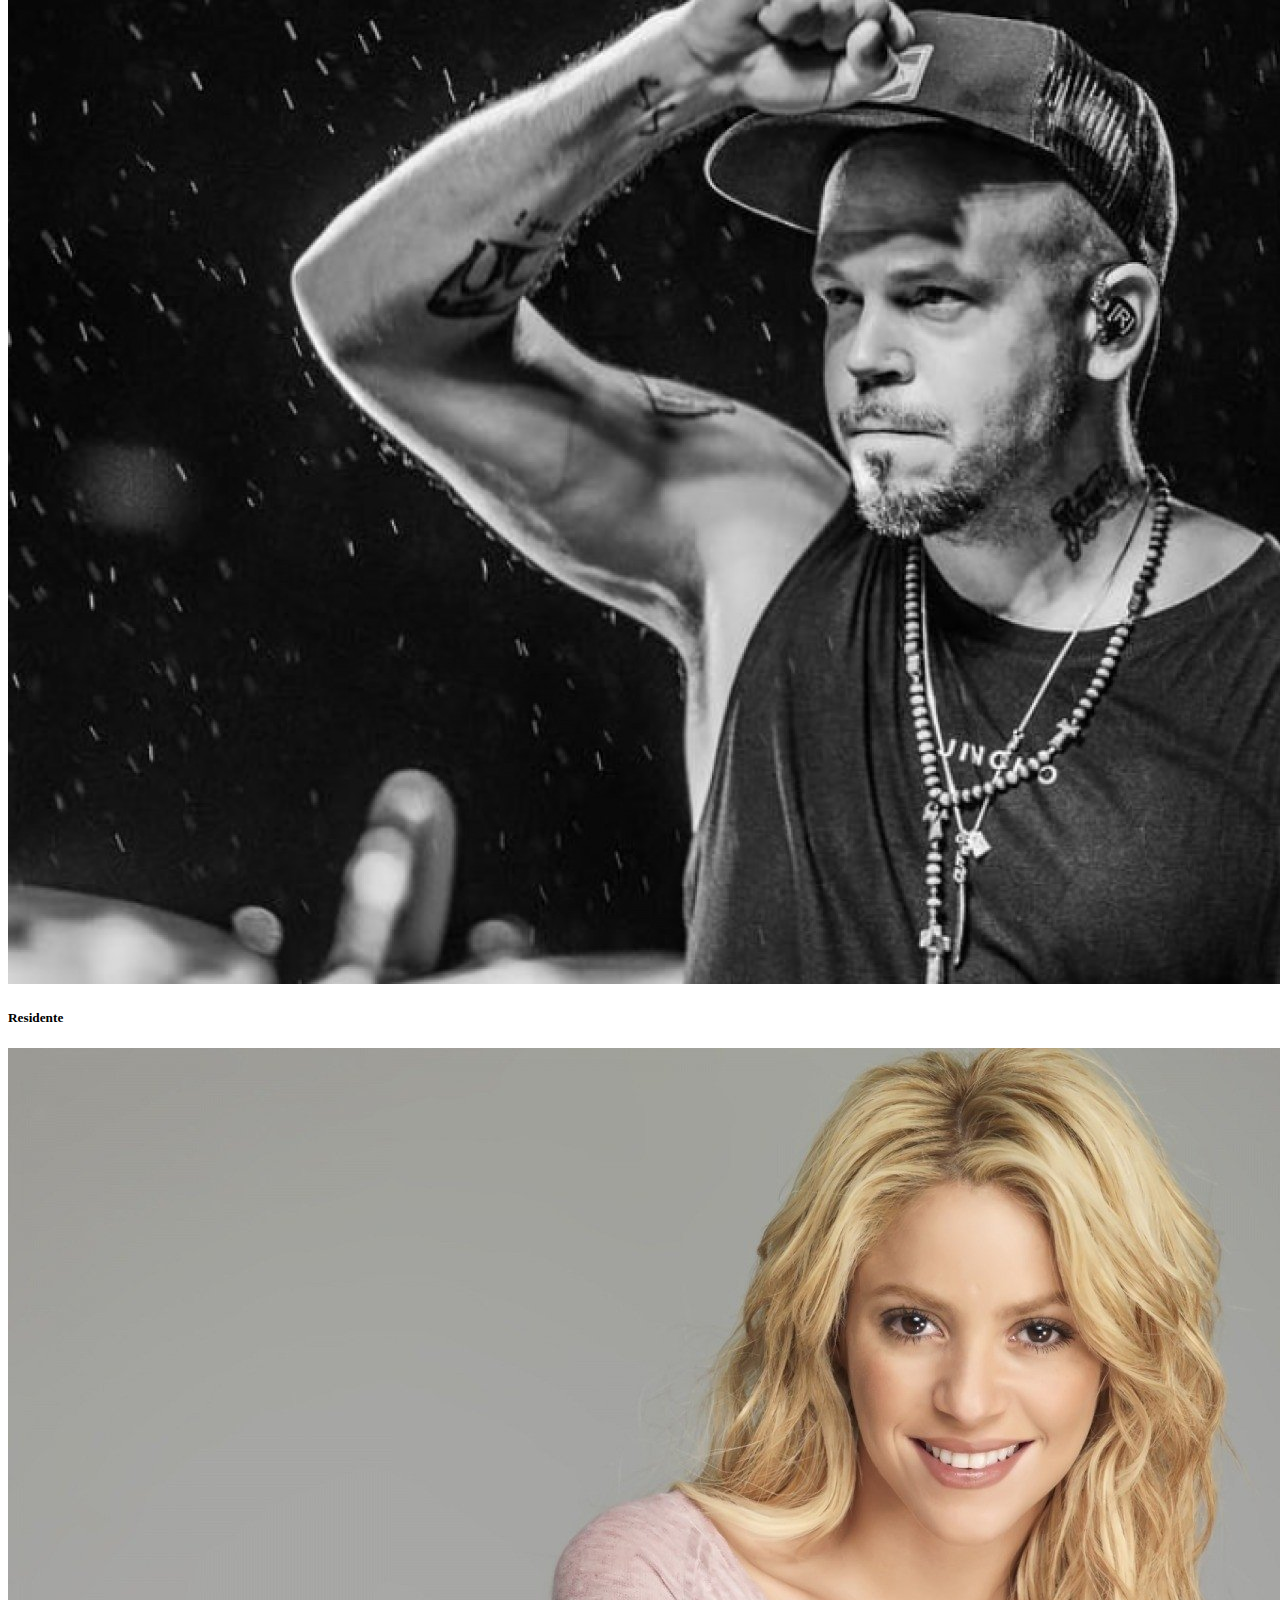
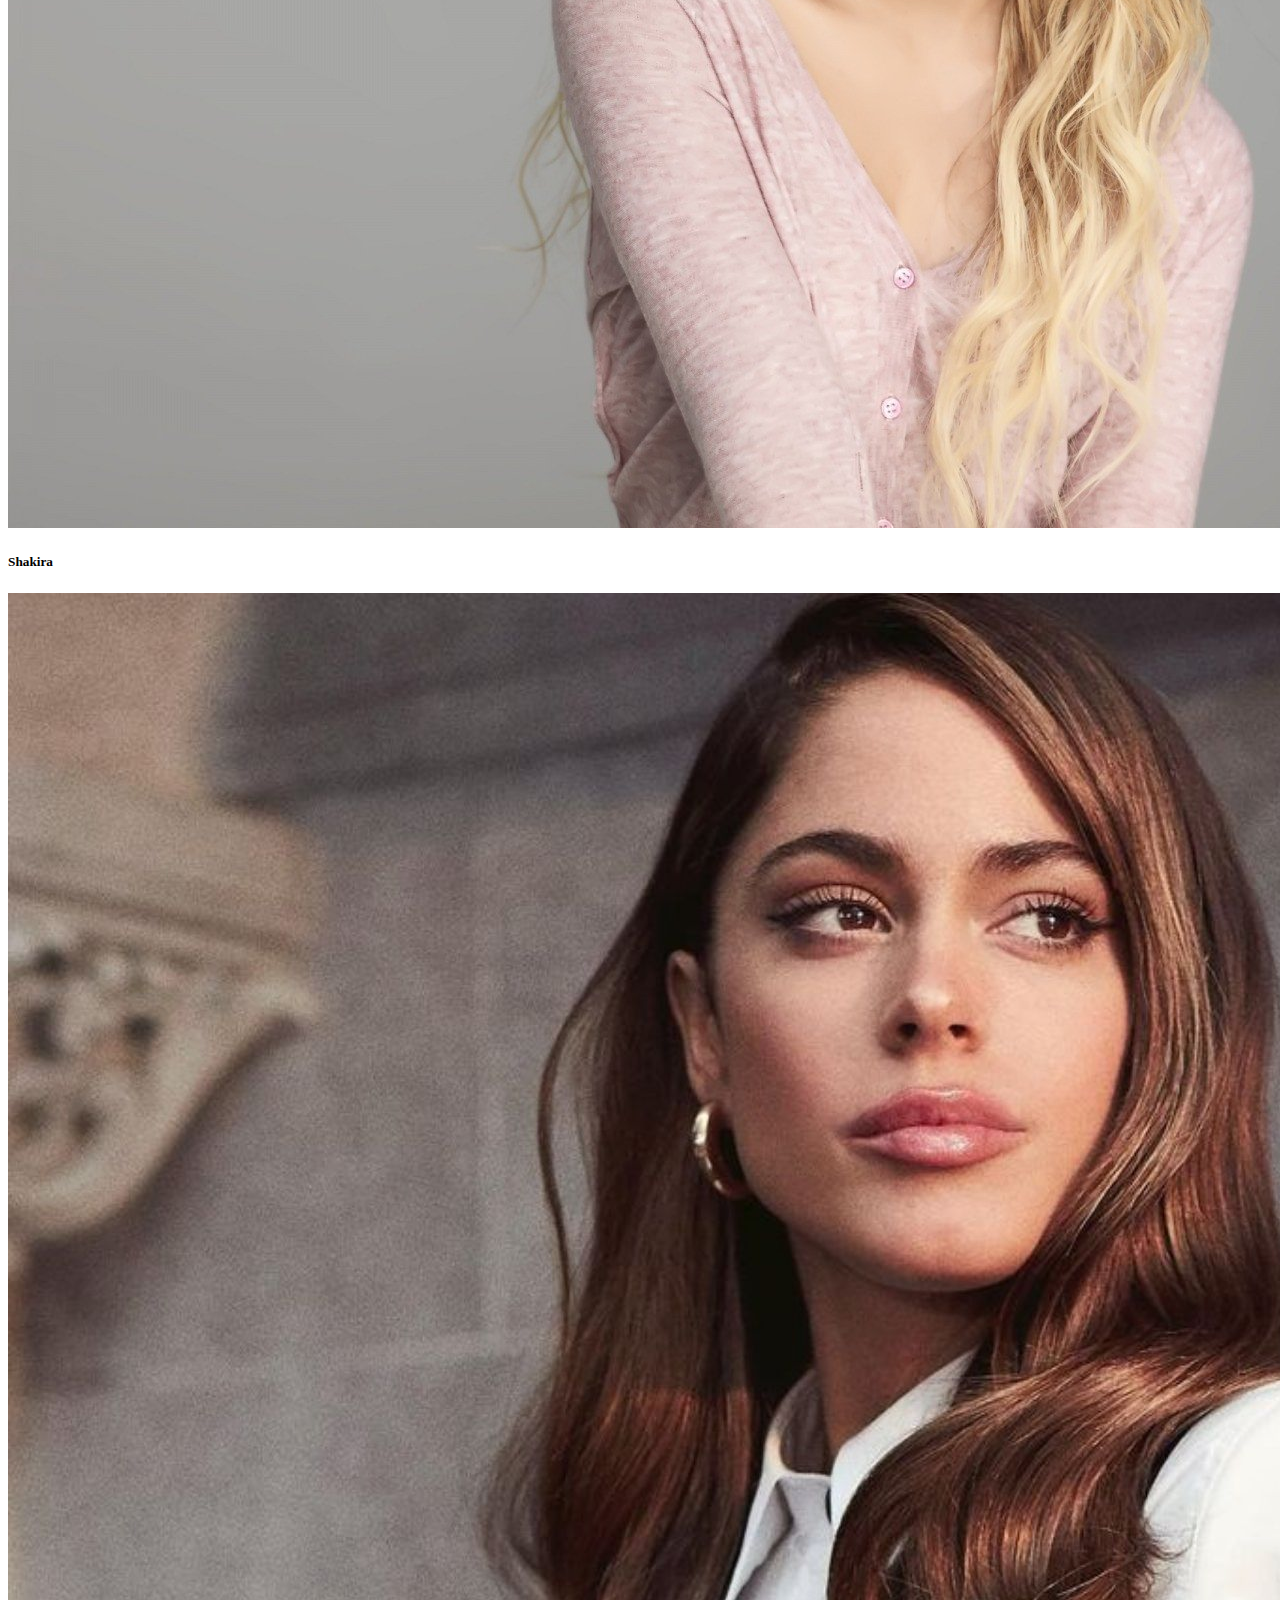
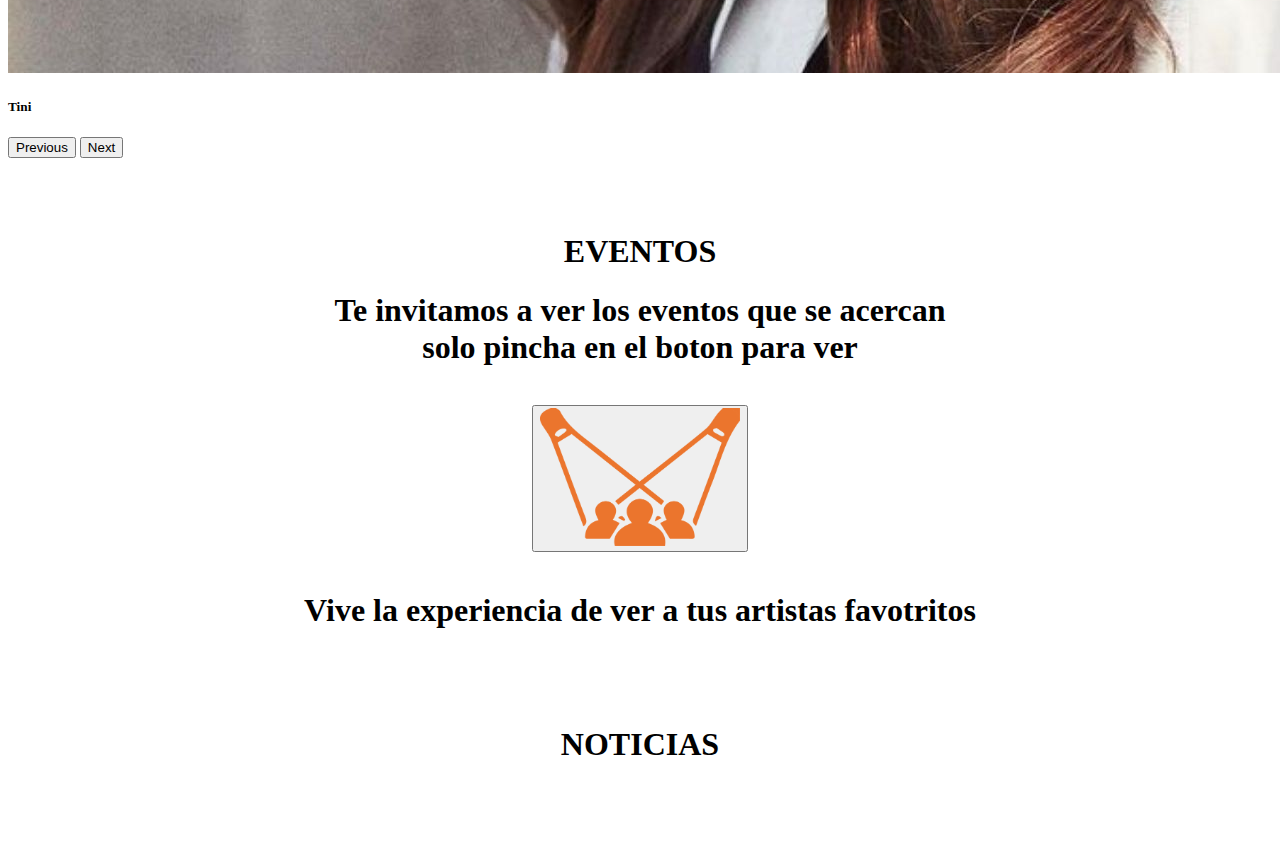
==== commit 29c2a3dd: "modificación mejora" ====
--- a/index.html
+++ b/index.html
@@ -1,210 +1,207 @@
-<!DOCTYPE html>
-<html lang="en">
-<head>
-    <meta charset="UTF-8">
-    <meta http-equiv="X-UA-Compatible" content="IE=edge">
-    <meta name="viewport" content="width=device-width, initial-scale=1.0">
-    <title>Reality First</title>
-    <link rel="icon" href="src/imagenes/logo_transparent.png">
-    <link href="https://cdn.jsdelivr.net/npm/bootstrap@5.1.3/dist/css/bootstrap.min.css" rel="stylesheet" integrity="sha384-1BmE4kWBq78iYhFldvKuhfTAU6auU8tT94WrHftjDbrCEXSU1oBoqyl2QvZ6jIW3" crossorigin="anonymous">
-
-</head>
-<body>
-  <script src="https://code.jquery.com/jquery-3.6.0.js" integrity="sha256-H+K7U5CnXl1h5ywQfKtSj8PCmoN9aaq30gDh27Xc0jk=" crossorigin="anonymous"></script>
-  <script src="https://cdn.jsdelivr.net/npm/bootstrap@5.1.3/dist/js/bootstrap.bundle.min.js" integrity="sha384-ka7Sk0Gln4gmtz2MlQnikT1wXgYsOg+OMhuP+IlRH9sENBO0LRn5q+8nbTov4+1p" crossorigin="anonymous"></script>
-  <script src="https://cdn.jsdelivr.net/npm/@popperjs/core@2.10.2/dist/umd/popper.min.js" integrity="sha384-7+zCNj/IqJ95wo16oMtfsKbZ9ccEh31eOz1HGyDuCQ6wgnyJNSYdrPa03rtR1zdB" crossorigin="anonymous"></script>
-  <script src="https://cdn.jsdelivr.net/npm/bootstrap@5.1.3/dist/js/bootstrap.min.js" integrity="sha384-QJHtvGhmr9XOIpI6YVutG+2QOK9T+ZnN4kzFN1RtK3zEFEIsxhlmWl5/YESvpZ13" crossorigin="anonymous"></script>  
-  <!--Barra de Navegación-->
-  <nav class="navbar navbar-light bg-warning fixed-top ">
-    <div class="container-fluid">
-      <a class="navbar-brand" href="index.html"><img src="src/imagenes/logo_transparent.png" alt="" width=50px> Reality First </a>
-      <button class="navbar-toggler" type="button" data-bs-toggle="offcanvas" data-bs-target="#offcanvasNavbar" aria-controls="offcanvasNavbar">
-        <span class="navbar-toggler-icon"></span>
-      </button>
-      <div class="offcanvas offcanvas-end" tabindex="-1" id="offcanvasNavbar" aria-labelledby="offcanvasNavbarLabel" align="center">
-        <div class="offcanvas-header">
-          <h5 class="offcanvas-title" id="offcanvasNavbarLabel">Reality First</h5>
-          <button type="button" class="btn-close text-reset" data-bs-dismiss="offcanvas" aria-label="Close"></button>
-        </div>
-        <div class="offcanvas-body">
-          <ul class="navbar-nav justify-content-end flex-grow-1 pe-3">
-            <li class="nav-item">
-                <a class="nav-link active" aria-current="page" href="contacto.html">Contacto</a>
-            </li>
-            <li class="nav-item">
-              <a class="nav-link active" aria-current="page" href="evento.html">Evento</a>
-            </li>
-            <li class="nav-item">
-              <a class="nav-link active" aria-current="page" href="artista.html">Informacion de los artistas</a>
-            </li>
-            <li>
-                <img src="src/imagenes/logo_transparent.png" alt="img not fund" width=250px>
-            </li>
-            <li class="nav-item">
-                <a class="nav-link active" aria-current="page" href="login.html"><h4>Iniciar sesion</h4></a>
-            </li>
-          </ul>
-        </div>
-      </div>
-    </div>
-  </nav>
-
-  <br><br><br><br>
-
-  <!--Bienvenido a la pagina-->
-  <div class="container" align = center>
-    <br>
-    <h1 class="display-4">Bienvenido a Realty First</h1>
-    <img src="src/imagenes/logo_transparent.png" width=600px>
-    <h1 class="display-6">Aqui podras ver eventos y comprar entradas <br> para tus artistas favoritos</h1>
-    <br>
-  </div>
-
-  <br><br><br>
-
-  <div class=container align=center>
-    <h1 class="display-3">ARTISTAS</h1>
-  </div>
-
-  <br><br>
-
-  <div id="carouselExampleCaptions" class="carousel slide" data-bs-ride="carousel">
-    <div class="carousel-indicators">
-      <button type="button" data-bs-target="#carouselExampleCaptions" data-bs-slide-to="0" class="active" aria-current="true" aria-label="Slide 1"></button>
-      <button type="button" data-bs-target="#carouselExampleCaptions" data-bs-slide-to="1" aria-label="Slide 2"></button>
-      <button type="button" data-bs-target="#carouselExampleCaptions" data-bs-slide-to="2" aria-label="Slide 3"></button>
-      <button type="button" data-bs-target="#carouselExampleCaptions" data-bs-slide-to="3" aria-label="Slide 4"></button>
-      <button type="button" data-bs-target="#carouselExampleCaptions" data-bs-slide-to="4" aria-label="Slide 5"></button>
-      <button type="button" data-bs-target="#carouselExampleCaptions" data-bs-slide-to="5" aria-label="Slide 6"></button>
-      <button type="button" data-bs-target="#carouselExampleCaptions" data-bs-slide-to="6" aria-label="Slide 7"></button>
-      <button type="button" data-bs-target="#carouselExampleCaptions" data-bs-slide-to="7" aria-label="Slide 8"></button>
-      <button type="button" data-bs-target="#carouselExampleCaptions" data-bs-slide-to="8" aria-label="Slide 9"></button>
-      <button type="button" data-bs-target="#carouselExampleCaptions" data-bs-slide-to="9" aria-label="Slide 10"></button>
-
-    </div>
-    <div class="carousel-inner">
-      <div class="carousel-item active">
-        <img src="src/imagenes/carrusel_ak420.jpg" class="d-block w-100" alt="...">
-        <div class="carousel-caption d-none d-md-block">
-          <h5>AK4:20</h5>
-        </div>
-      </div>
-      <div class="carousel-item">
-        <img src="src/imagenes/carrusel_badbunny.jpg" class="d-block w-100" alt="...">
-        <div class="carousel-caption d-none d-md-block">
-          <h5>Bad Bunny</h5>
-        </div>
-      </div>
-      <div class="carousel-item">
-        <img src="src/imagenes/carrusel_camiseta22.jpg" class="d-block w-100" alt="...">
-        <div class="carousel-caption d-none d-md-block">
-          <h5>Camiseta 22</h5>
-        </div>
-      </div>
-      <div class="carousel-item">
-        <img src="src/imagenes/carrusel_Lgante.jpg" class="d-block w-100" alt="...">
-        <div class="carousel-caption d-none d-md-block">
-          <h5>L-Gante</h5>
-        </div>
-      </div>
-      <div class="carousel-item">
-        <img src="src/imagenes/carrusel_litkillah.jpg" class="d-block w-100" alt="...">
-        <div class="carousel-caption d-none d-md-block">
-          <h5>Lit Killah</h5>
-        </div>
-      </div>
-      <div class="carousel-item">
-        <img src="src/imagenes/carrusel_metallica.jpg" class="d-block w-100" alt="...">
-        <div class="carousel-caption d-none d-md-block">
-          <h5>Metallica</h5>
-        </div>
-      </div>
-      <div class="carousel-item">
-        <img src="src/imagenes/carrusel_pailita.webp" class="d-block w-100" alt="...">
-        <div class="carousel-caption d-none d-md-block">
-          <h5>Pailita</h5>
-        </div>
-      </div>
-      <div class="carousel-item">
-        <img src="src/imagenes/carrusel_residente.jfif" class="d-block w-100" alt="...">
-        <div class="carousel-caption d-none d-md-block">
-          <h5>Residente</h5>
-        </div>
-      </div>
-      <div class="carousel-item">
-        <img src="src/imagenes/carrusel_shakira.jpg" class="d-block w-100" alt="...">
-        <div class="carousel-caption d-none d-md-block">
-          <h5>Shakira</h5>
-        </div>
-      </div>
-      <div class="carousel-item">
-        <img src="src/imagenes/carrusel_tini.jpg.crdownload" class="d-block w-100" alt="...">
-        <div class="carousel-caption d-none d-md-block">
-          <h5>Tini</h5>
-        </div>
-      </div>
-    </div>
-    <button class="carousel-control-prev" type="button" data-bs-target="#carouselExampleCaptions" data-bs-slide="prev">
-      <span class="carousel-control-prev-icon" aria-hidden="true"></span>
-      <span class="visually-hidden">Previous</span>
-    </button>
-    <button class="carousel-control-next" type="button" data-bs-target="#carouselExampleCaptions" data-bs-slide="next">
-      <span class="carousel-control-next-icon" aria-hidden="true"></span>
-      <span class="visually-hidden">Next</span>
-    </button>
-  </div>
-
-  <br><br><br>
-
-  <div class=container align=center>
-    <h1 class="display-3">EVENTOS</h1>
-    <h1 class="display-5">Te invitamos a ver los eventos que se acercan <br> solo pincha en el boton para ver </h1>
-    <br>
-    <form action="evento.html">
-      <button class="btn btn-warning" ><img src="src/imagenes/Evento.png" width=200px></button>
-    </form>
-    <br>
-    <h1 class="display-6">Vive la experiencia de ver a tus artistas favotritos</h1>
-  </div>
-
-  <br><br><br>
-
-  <div class=container align=center>
-    <h1 class="display-3">NOTICIAS</h1>
-  </div>
-
-  <br><br>
-
-  <div class=container align=center>
-    <div id="a" class="row">
-
-    </div>
-  </div>
-
-  <br><br>
-  
-  
-  <!-- Javascript -->
-
-  <script type="text/javascript">
-    $(function(){
-      const v_artista = $('#artista');
-      const v_div = $('#resultado');
-      const v_divcard = $('#a');
-      const titulo = $('<h1></h1>'); // JQuery pregunta "Existe? no? Entonces lo creamos"
-
-      $.get("https://pgyex2.azurewebsites.net/api/Noticia").done(function(objN){
-        console.log({objN});
-        $.each(objN, function(index,elemento){
-            console.table({elemento});
-            v_divcard.append("<div class='col-sm-6'><div class='card' style='justify-content:center'><div class='card-body'><h5 class='card-title'>Nueva noticia de "+elemento.artista.nombre+"</h5><img src='"+elemento.imagenUri+"' class='card-img-top img-thumbnail' style= 'width:50%' alt='...'><p class='card-text'>"+elemento.titulo+"<p class='card-text'>"+elemento.noticiaTexto+"</p><h5>Escritor: "+elemento.escritor+"</h5><h5>Editor: "+elemento.editor+"</h5>");
-        });
-      });
-    });
-  </script>
-
-  
-
-</body>   
-</html>
-
+<!DOCTYPE html>
+<html lang="en">
+<head>
+    <meta charset="UTF-8">
+    <meta http-equiv="X-UA-Compatible" content="IE=edge">
+    <meta name="viewport" content="width=device-width, initial-scale=1.0">
+    <title>Reality First</title>
+    <link rel="icon" href="src/imagenes/logo_transparent.png">
+    <link href="https://cdn.jsdelivr.net/npm/bootstrap@5.1.3/dist/css/bootstrap.min.css" rel="stylesheet" integrity="sha384-1BmE4kWBq78iYhFldvKuhfTAU6auU8tT94WrHftjDbrCEXSU1oBoqyl2QvZ6jIW3" crossorigin="anonymous">
+
+</head>
+<body >
+  <script src="https://code.jquery.com/jquery-3.6.0.js" integrity="sha256-H+K7U5CnXl1h5ywQfKtSj8PCmoN9aaq30gDh27Xc0jk=" crossorigin="anonymous"></script>
+  <script src="https://cdn.jsdelivr.net/npm/bootstrap@5.1.3/dist/js/bootstrap.bundle.min.js" integrity="sha384-ka7Sk0Gln4gmtz2MlQnikT1wXgYsOg+OMhuP+IlRH9sENBO0LRn5q+8nbTov4+1p" crossorigin="anonymous"></script>
+  <script src="https://cdn.jsdelivr.net/npm/@popperjs/core@2.10.2/dist/umd/popper.min.js" integrity="sha384-7+zCNj/IqJ95wo16oMtfsKbZ9ccEh31eOz1HGyDuCQ6wgnyJNSYdrPa03rtR1zdB" crossorigin="anonymous"></script>
+  <script src="https://cdn.jsdelivr.net/npm/bootstrap@5.1.3/dist/js/bootstrap.min.js" integrity="sha384-QJHtvGhmr9XOIpI6YVutG+2QOK9T+ZnN4kzFN1RtK3zEFEIsxhlmWl5/YESvpZ13" crossorigin="anonymous"></script>  
+  <!--Barra de Navegación-->
+  <nav class="navbar navbar-light bg-warning fixed-top ">
+    <div class="container-fluid">
+      <a class="navbar-brand" href="index.html"><img src="src/imagenes/logo_transparent.png" alt="" width=50px> Reality First </a>
+      <button class="navbar-toggler" type="button" data-bs-toggle="offcanvas" data-bs-target="#offcanvasNavbar" aria-controls="offcanvasNavbar">
+        <span class="navbar-toggler-icon"></span>
+      </button>
+      <div class="offcanvas offcanvas-end" tabindex="-1" id="offcanvasNavbar" aria-labelledby="offcanvasNavbarLabel" align="center">
+        <div class="offcanvas-header">
+          <h5 class="offcanvas-title" id="offcanvasNavbarLabel">Reality First</h5>
+          <button type="button" class="btn-close text-reset" data-bs-dismiss="offcanvas" aria-label="Close"></button>
+        </div>
+        <div class="offcanvas-body">
+          <ul class="navbar-nav justify-content-end flex-grow-1 pe-3">
+            <li class="nav-item">
+                <a class="nav-link active" aria-current="page" href="contacto.html">Contacto</a>
+            </li>
+            <li class="nav-item">
+              <a class="nav-link active" aria-current="page" href="evento.html">Evento</a>
+            </li>
+            <li class="nav-item">
+              <a class="nav-link active" aria-current="page" href="artista.html">Informacion de los artistas</a>
+            </li>
+            <li>
+                <img src="src/imagenes/logo_transparent.png" alt="img not fund" width=250px>
+            </li>
+            <li class="nav-item">
+                <a class="nav-link active" aria-current="page" href="login.html"><h4>Iniciar sesion</h4></a>
+            </li>
+          </ul>
+        </div>
+      </div>
+    </div>
+  </nav>
+
+  <br><br><br><br>
+
+  <!--Bienvenido a la pagina-->
+  <div class="container" align = center>
+    <br>
+    <h1 class="display-4">Bienvenido a Realty First</h1>
+    <img src="src/imagenes/logo_transparent.png" width=600px>
+    <h1 class="display-6">Aqui podras ver eventos y comprar entradas <br> para tus artistas favoritos</h1>
+    <br>
+  </div>
+
+  <br><br><br>
+
+  <div class=container align=center>
+    <h1 class="display-3">ARTISTAS</h1>
+  </div>
+
+  <br><br>
+
+  <div id="carouselExampleCaptions" class="carousel slide" data-bs-ride="carousel">
+    <div class="carousel-indicators">
+      <button type="button" data-bs-target="#carouselExampleCaptions" data-bs-slide-to="0" class="active" aria-current="true" aria-label="Slide 1"></button>
+      <button type="button" data-bs-target="#carouselExampleCaptions" data-bs-slide-to="1" aria-label="Slide 2"></button>
+      <button type="button" data-bs-target="#carouselExampleCaptions" data-bs-slide-to="2" aria-label="Slide 3"></button>
+      <button type="button" data-bs-target="#carouselExampleCaptions" data-bs-slide-to="3" aria-label="Slide 4"></button>
+      <button type="button" data-bs-target="#carouselExampleCaptions" data-bs-slide-to="4" aria-label="Slide 5"></button>
+      <button type="button" data-bs-target="#carouselExampleCaptions" data-bs-slide-to="5" aria-label="Slide 6"></button>
+      <button type="button" data-bs-target="#carouselExampleCaptions" data-bs-slide-to="6" aria-label="Slide 7"></button>
+      <button type="button" data-bs-target="#carouselExampleCaptions" data-bs-slide-to="7" aria-label="Slide 8"></button>
+      <button type="button" data-bs-target="#carouselExampleCaptions" data-bs-slide-to="8" aria-label="Slide 9"></button>
+      <button type="button" data-bs-target="#carouselExampleCaptions" data-bs-slide-to="9" aria-label="Slide 10"></button>
+
+    </div>
+    <div class="carousel-inner">
+      <div class="carousel-item active">
+        <img src="src/imagenes/carrusel_ak420.jpg" class="d-block w-100" alt="...">
+        <div class="carousel-caption d-none d-md-block">
+          <h5>AK4:20</h5>
+        </div>
+      </div>
+      <div class="carousel-item">
+        <img src="src/imagenes/carrusel_badbunny.jpg" class="d-block w-100" alt="...">
+        <div class="carousel-caption d-none d-md-block">
+          <h5>Bad Bunny</h5>
+        </div>
+      </div>
+      <div class="carousel-item">
+        <img src="src/imagenes/carrusel_camiseta22.jpg" class="d-block w-100" alt="...">
+        <div class="carousel-caption d-none d-md-block">
+          <h5>Camiseta 22</h5>
+        </div>
+      </div>
+      <div class="carousel-item">
+        <img src="src/imagenes/carrusel_Lgante.jpg" class="d-block w-100" alt="...">
+        <div class="carousel-caption d-none d-md-block">
+          <h5>L-Gante</h5>
+        </div>
+      </div>
+      <div class="carousel-item">
+        <img src="src/imagenes/carrusel_litkillah.jpg" class="d-block w-100" alt="...">
+        <div class="carousel-caption d-none d-md-block">
+          <h5>Lit Killah</h5>
+        </div>
+      </div>
+      <div class="carousel-item">
+        <img src="src/imagenes/carrusel_metallica.jpg" class="d-block w-100" alt="...">
+        <div class="carousel-caption d-none d-md-block">
+          <h5>Metallica</h5>
+        </div>
+      </div>
+      <div class="carousel-item">
+        <img src="src/imagenes/carrusel_pailita.webp" class="d-block w-100" alt="...">
+        <div class="carousel-caption d-none d-md-block">
+          <h5>Pailita</h5>
+        </div>
+      </div>
+      <div class="carousel-item">
+        <img src="src/imagenes/carrusel_residente.jfif" class="d-block w-100" alt="...">
+        <div class="carousel-caption d-none d-md-block">
+          <h5>Residente</h5>
+        </div>
+      </div>
+      <div class="carousel-item">
+        <img src="src/imagenes/carrusel_shakira.jpg" class="d-block w-100" alt="...">
+        <div class="carousel-caption d-none d-md-block">
+          <h5>Shakira</h5>
+        </div>
+      </div>
+      <div class="carousel-item">
+        <img src="src/imagenes/carrusel_tini.jpg.crdownload" class="d-block w-100" alt="...">
+        <div class="carousel-caption d-none d-md-block">
+          <h5>Tini</h5>
+        </div>
+      </div>
+    </div>
+    <button class="carousel-control-prev" type="button" data-bs-target="#carouselExampleCaptions" data-bs-slide="prev">
+      <span class="carousel-control-prev-icon" aria-hidden="true"></span>
+      <span class="visually-hidden">Previous</span>
+    </button>
+    <button class="carousel-control-next" type="button" data-bs-target="#carouselExampleCaptions" data-bs-slide="next">
+      <span class="carousel-control-next-icon" aria-hidden="true"></span>
+      <span class="visually-hidden">Next</span>
+    </button>
+  </div>
+
+  <br><br><br>
+
+  <div class=container align=center>
+    <h1 class="display-3">EVENTOS</h1>
+    <h1 class="display-5">Te invitamos a ver los eventos que se acercan <br> solo pincha en el boton para ver </h1>
+    <br>
+    <form action="evento.html">
+      <button class="btn btn-warning" ><img src="src/imagenes/Evento.png" width=200px></button>
+    </form>
+    <br>
+    <h1 class="display-6">Vive la experiencia de ver a tus artistas favotritos</h1>
+  </div>
+
+  <br><br><br>
+
+  <div class=container align=center>
+    <h1 class="display-3">NOTICIAS</h1>
+  </div>
+
+  <br><br>
+
+  <div class=container align=center>
+    <div id="a" class="row">
+
+    </div>
+  </div>
+
+  <br><br>
+  
+  
+  <!-- Javascript -->
+
+  <script type="text/javascript">
+    $(function(){
+      const v_artista = $('#artista');
+      const v_div = $('#resultado');
+      const v_divcard = $('#a');
+      const titulo = $('<h1></h1>'); // JQuery pregunta "Existe? no? Entonces lo creamos"
+
+      $.get("https://pgyex2.azurewebsites.net/api/Noticia").done(function(objN){
+        console.log({objN});
+        $.each(objN, function(index,elemento){
+            console.table({elemento});
+            v_divcard.append("<div class='col-sm-6'><div class='card' style='justify-content:center'><div class='card-body'><h5 class='card-title'>Nueva noticia de "+elemento.artista.nombre+"</h5><img src='"+elemento.imagenUri+"' class='card-img-top img-thumbnail' style= 'width:50%' alt='...'><p class='card-text'>"+elemento.titulo+"<p class='card-text'>"+elemento.noticiaTexto+"</p><h5>Escritor: "+elemento.escritor+"</h5><h5>Editor: "+elemento.editor+"</h5>");
+        });
+      });
+    });
+  </script>
+</body>   
+</html>
+
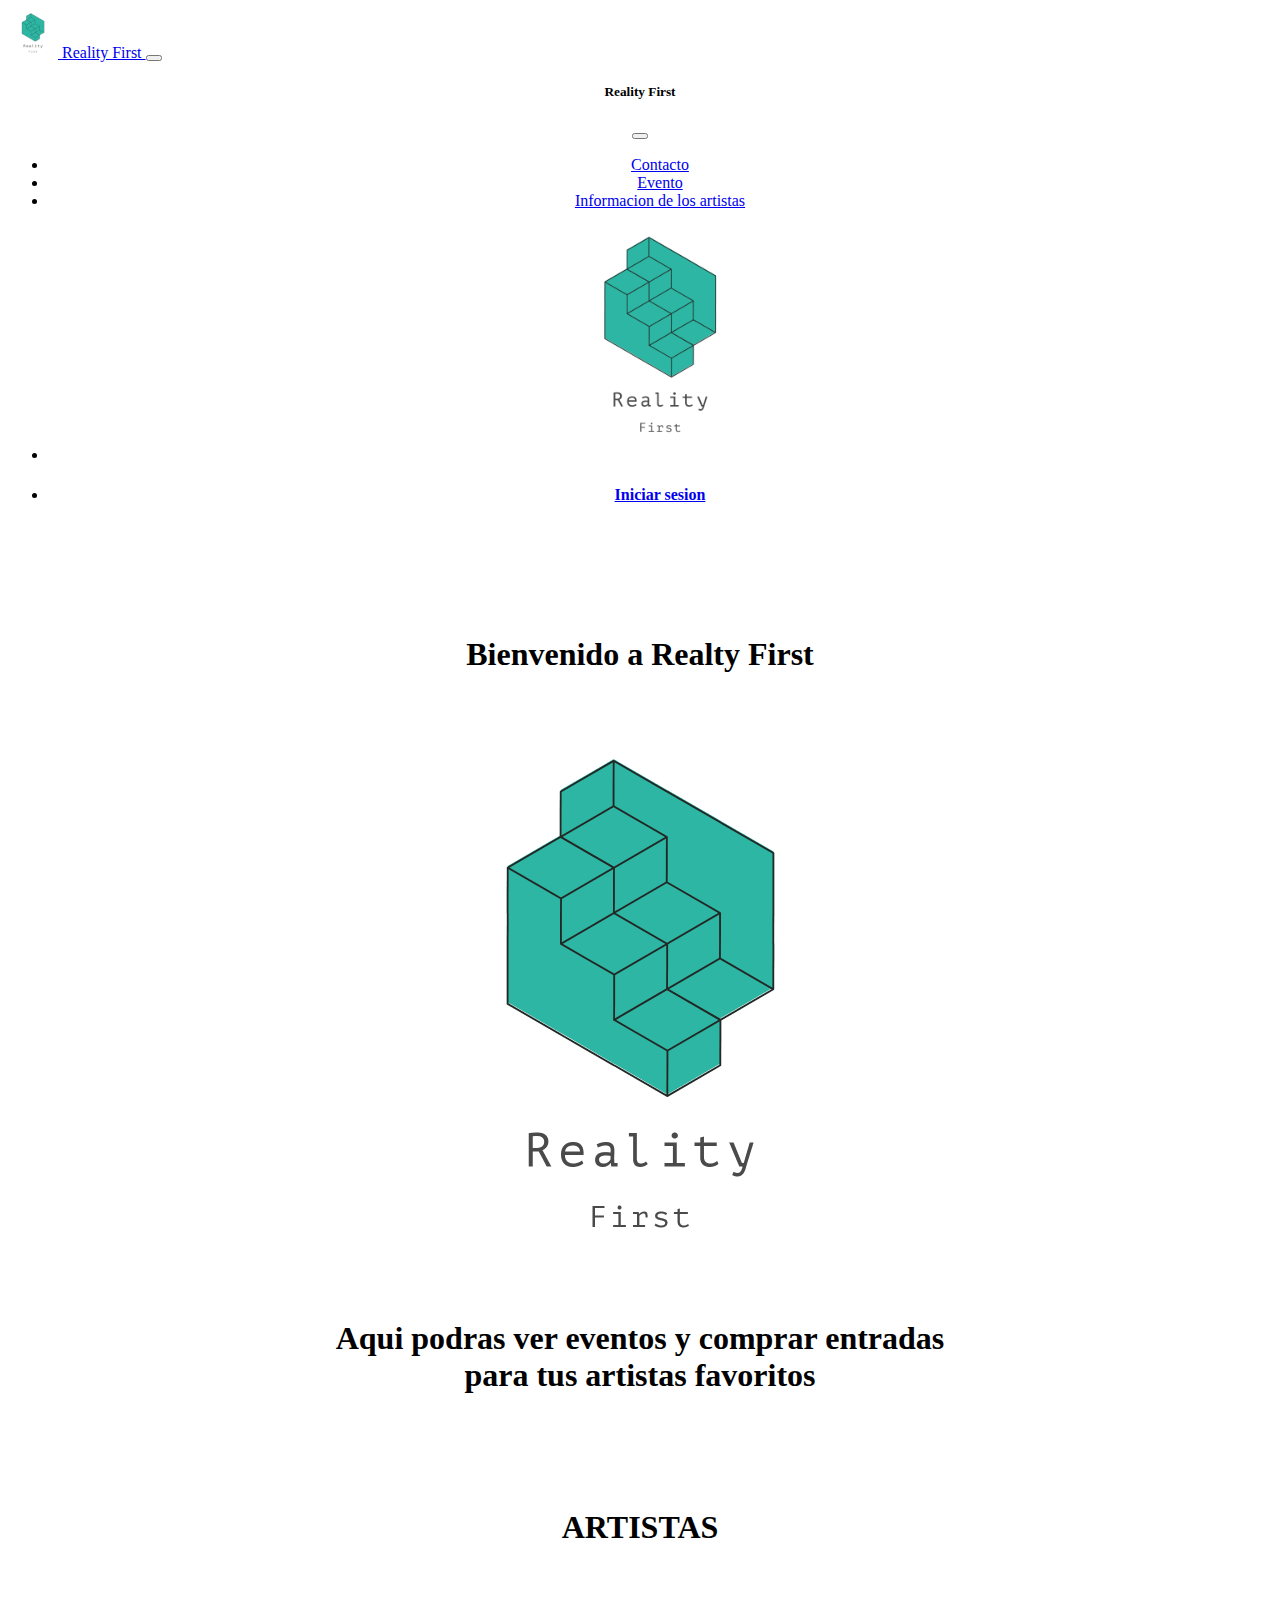
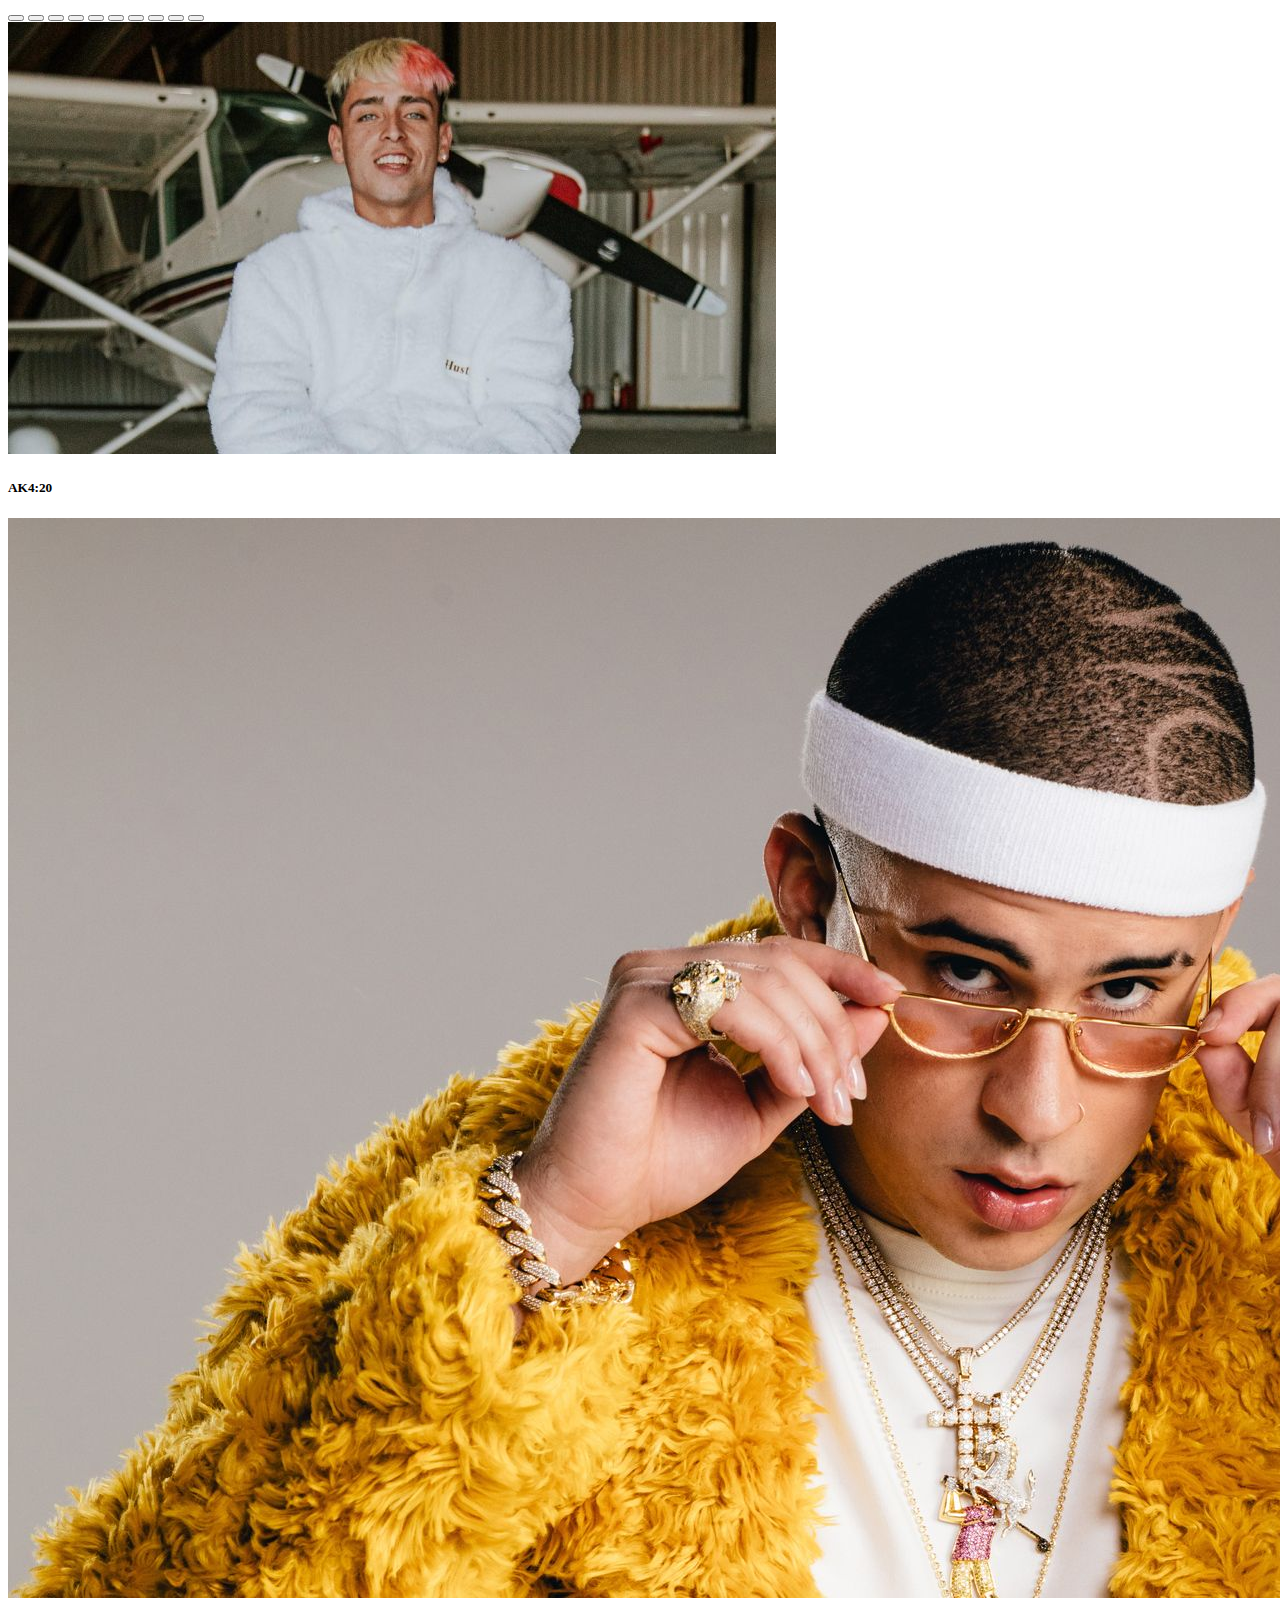
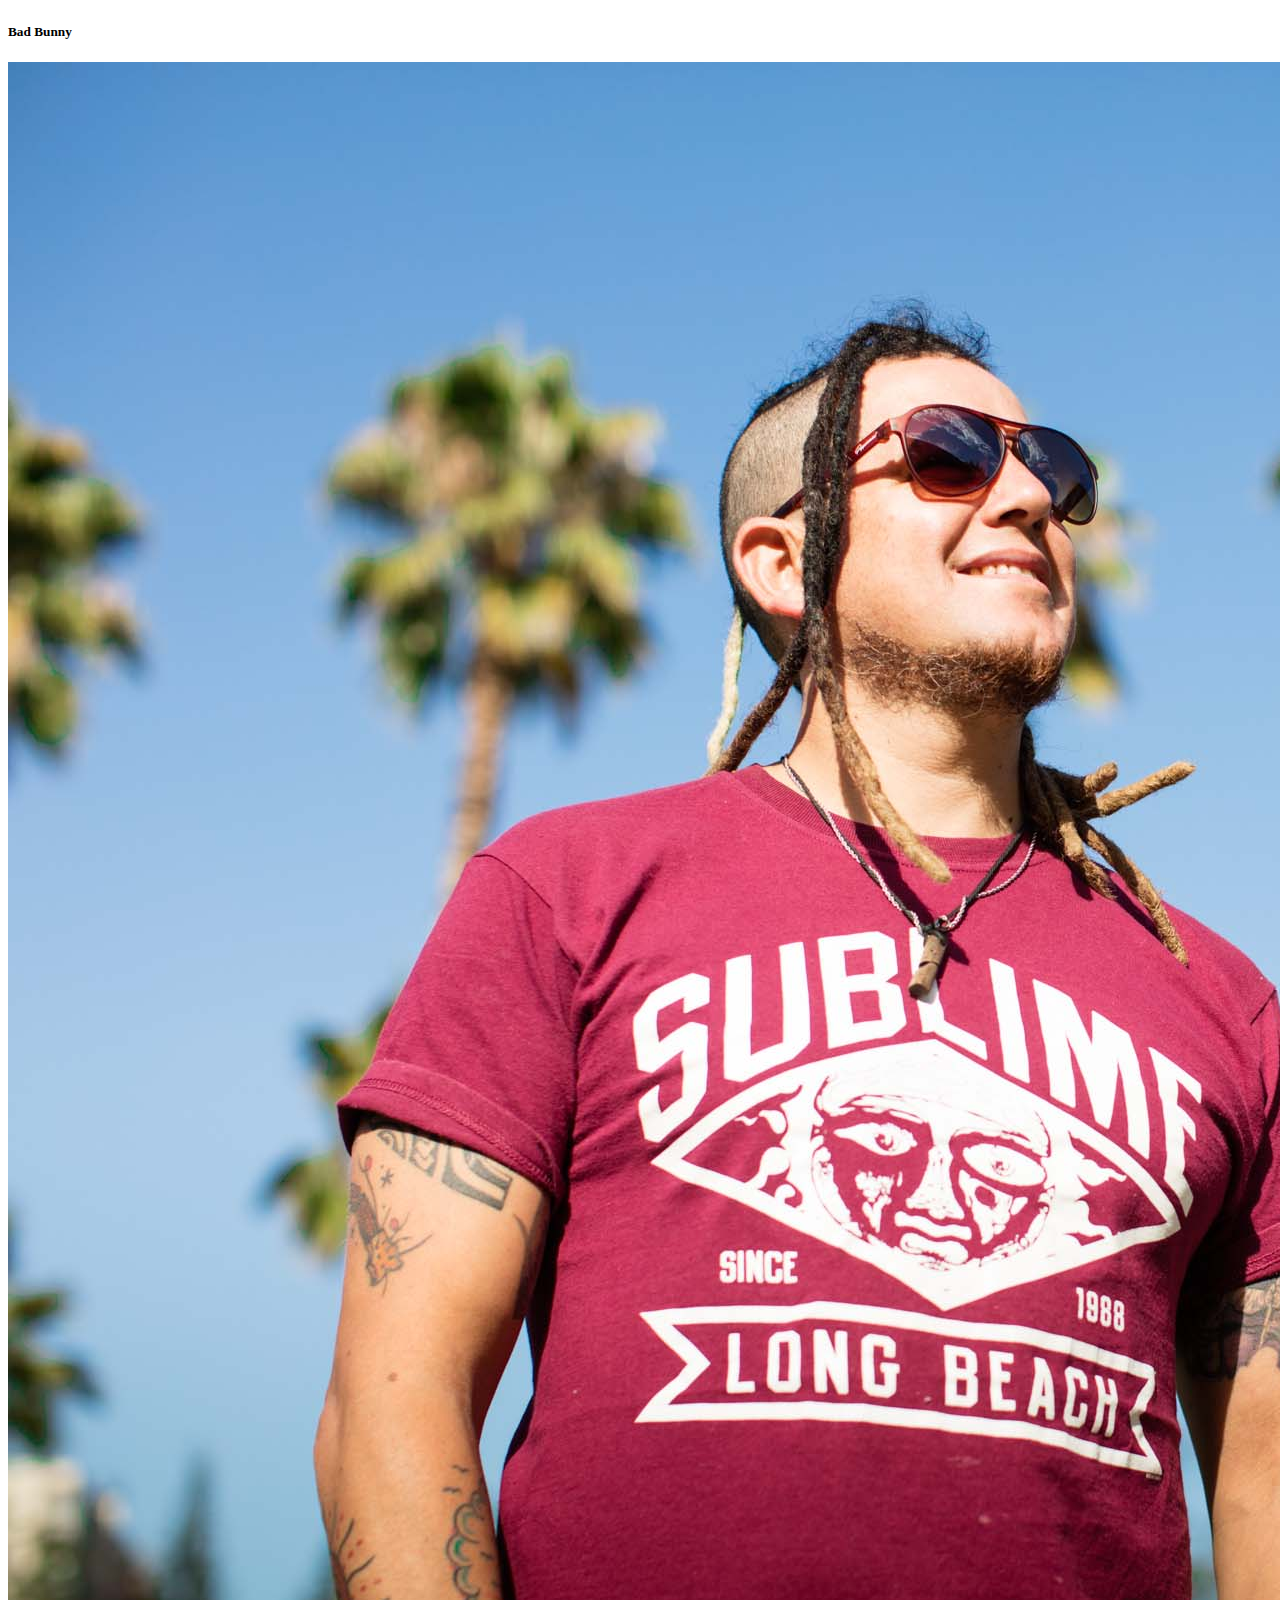
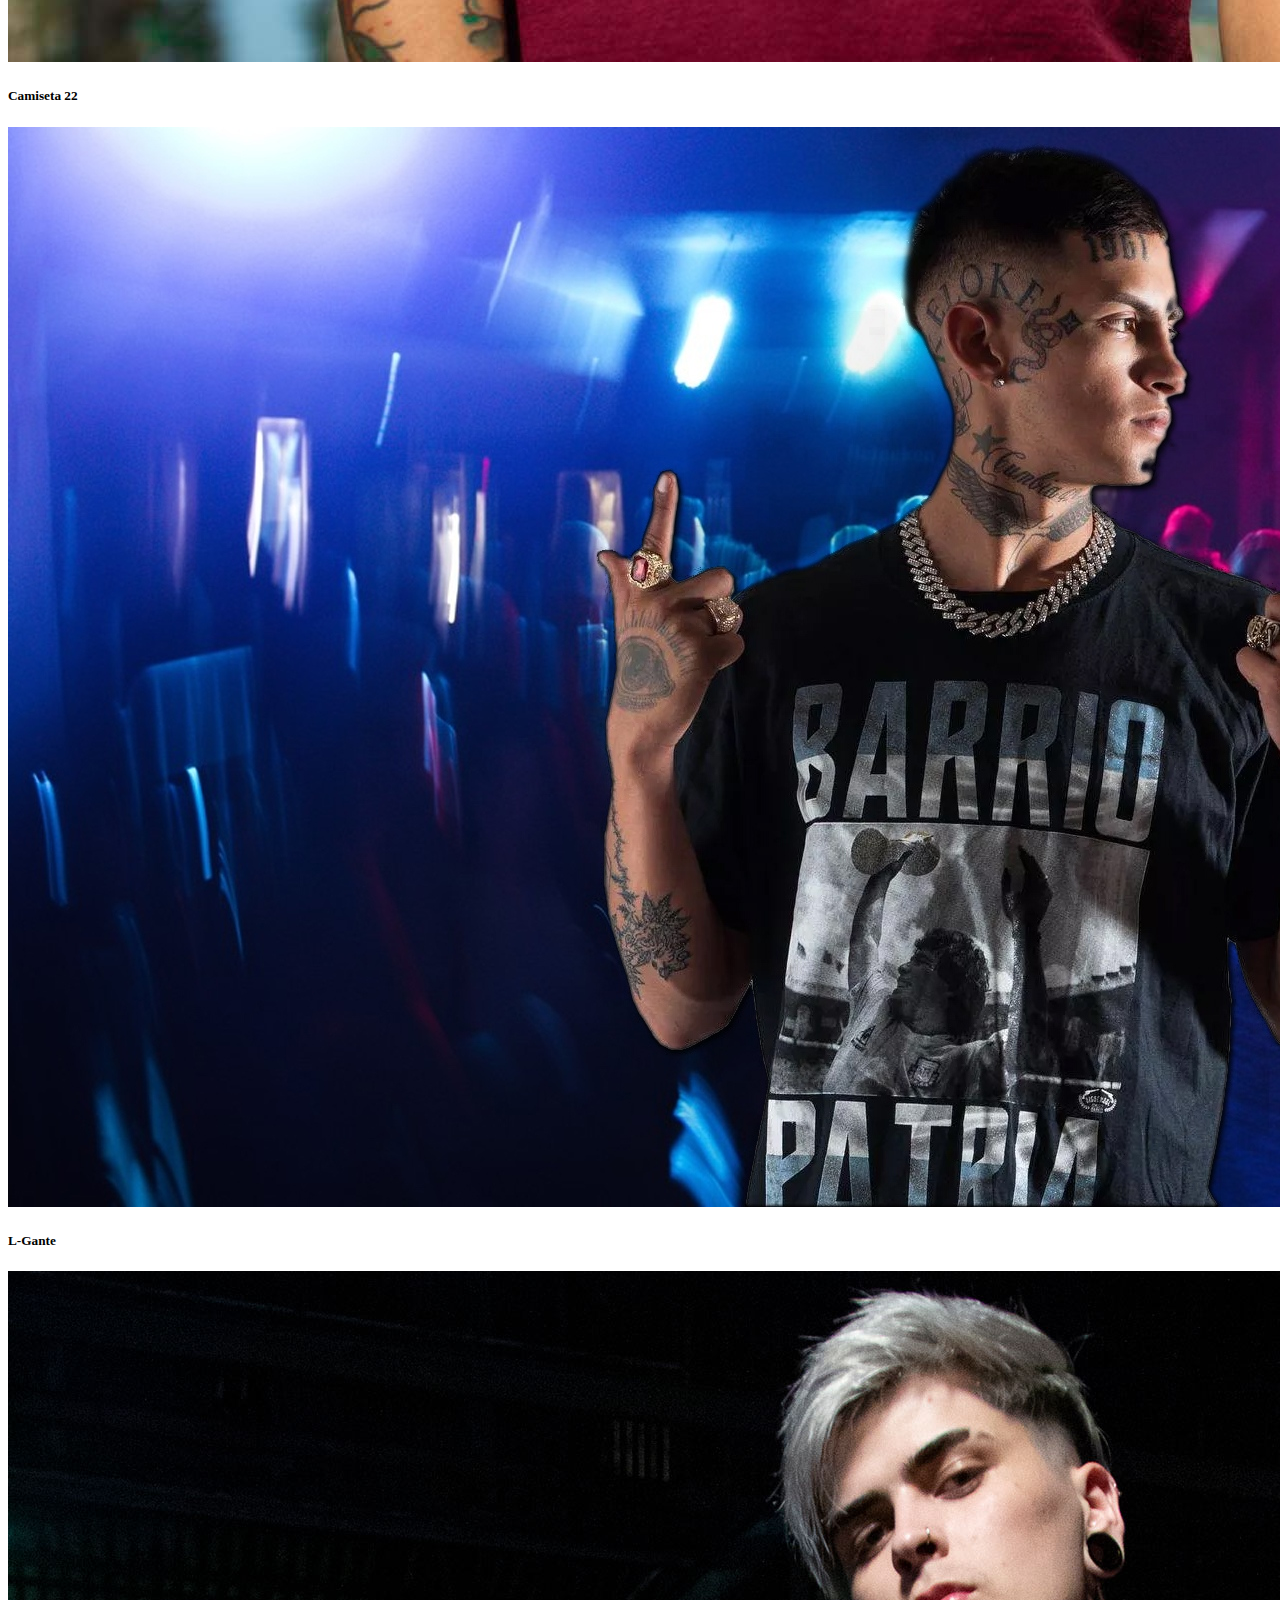
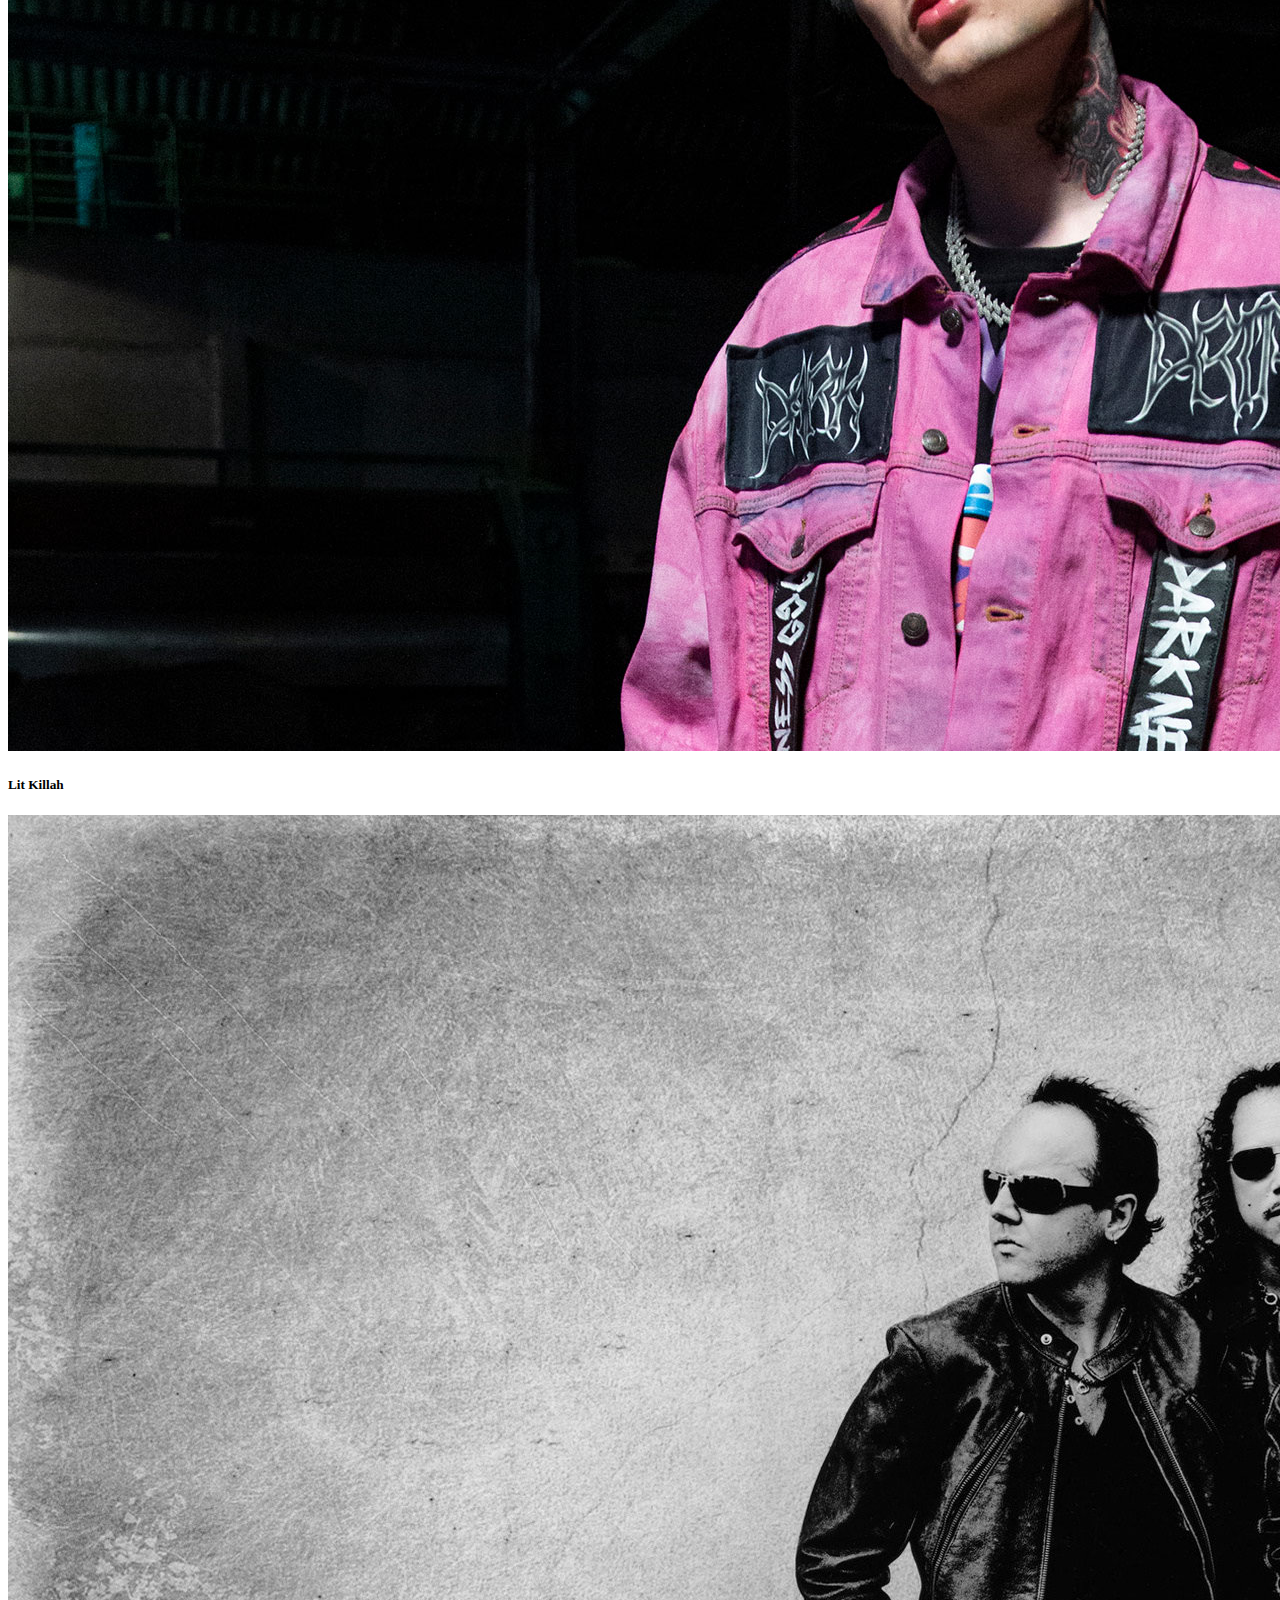
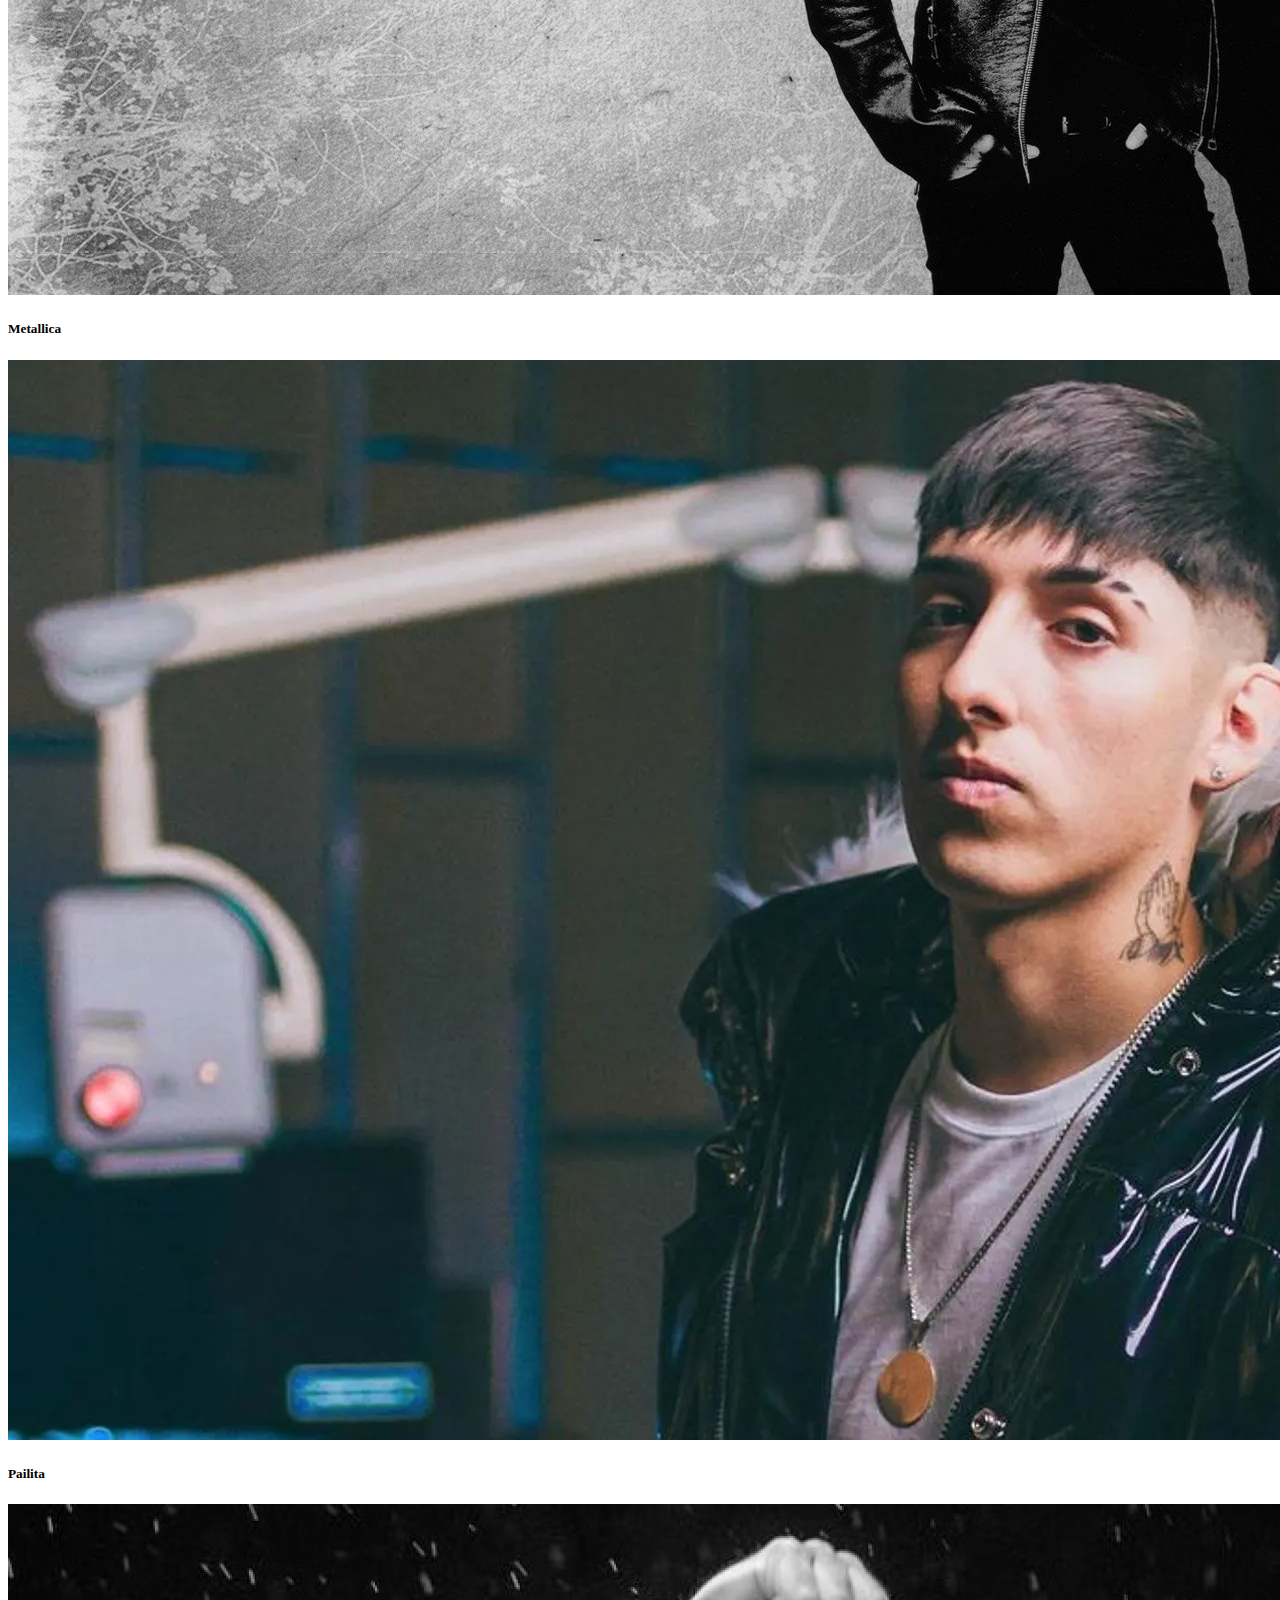
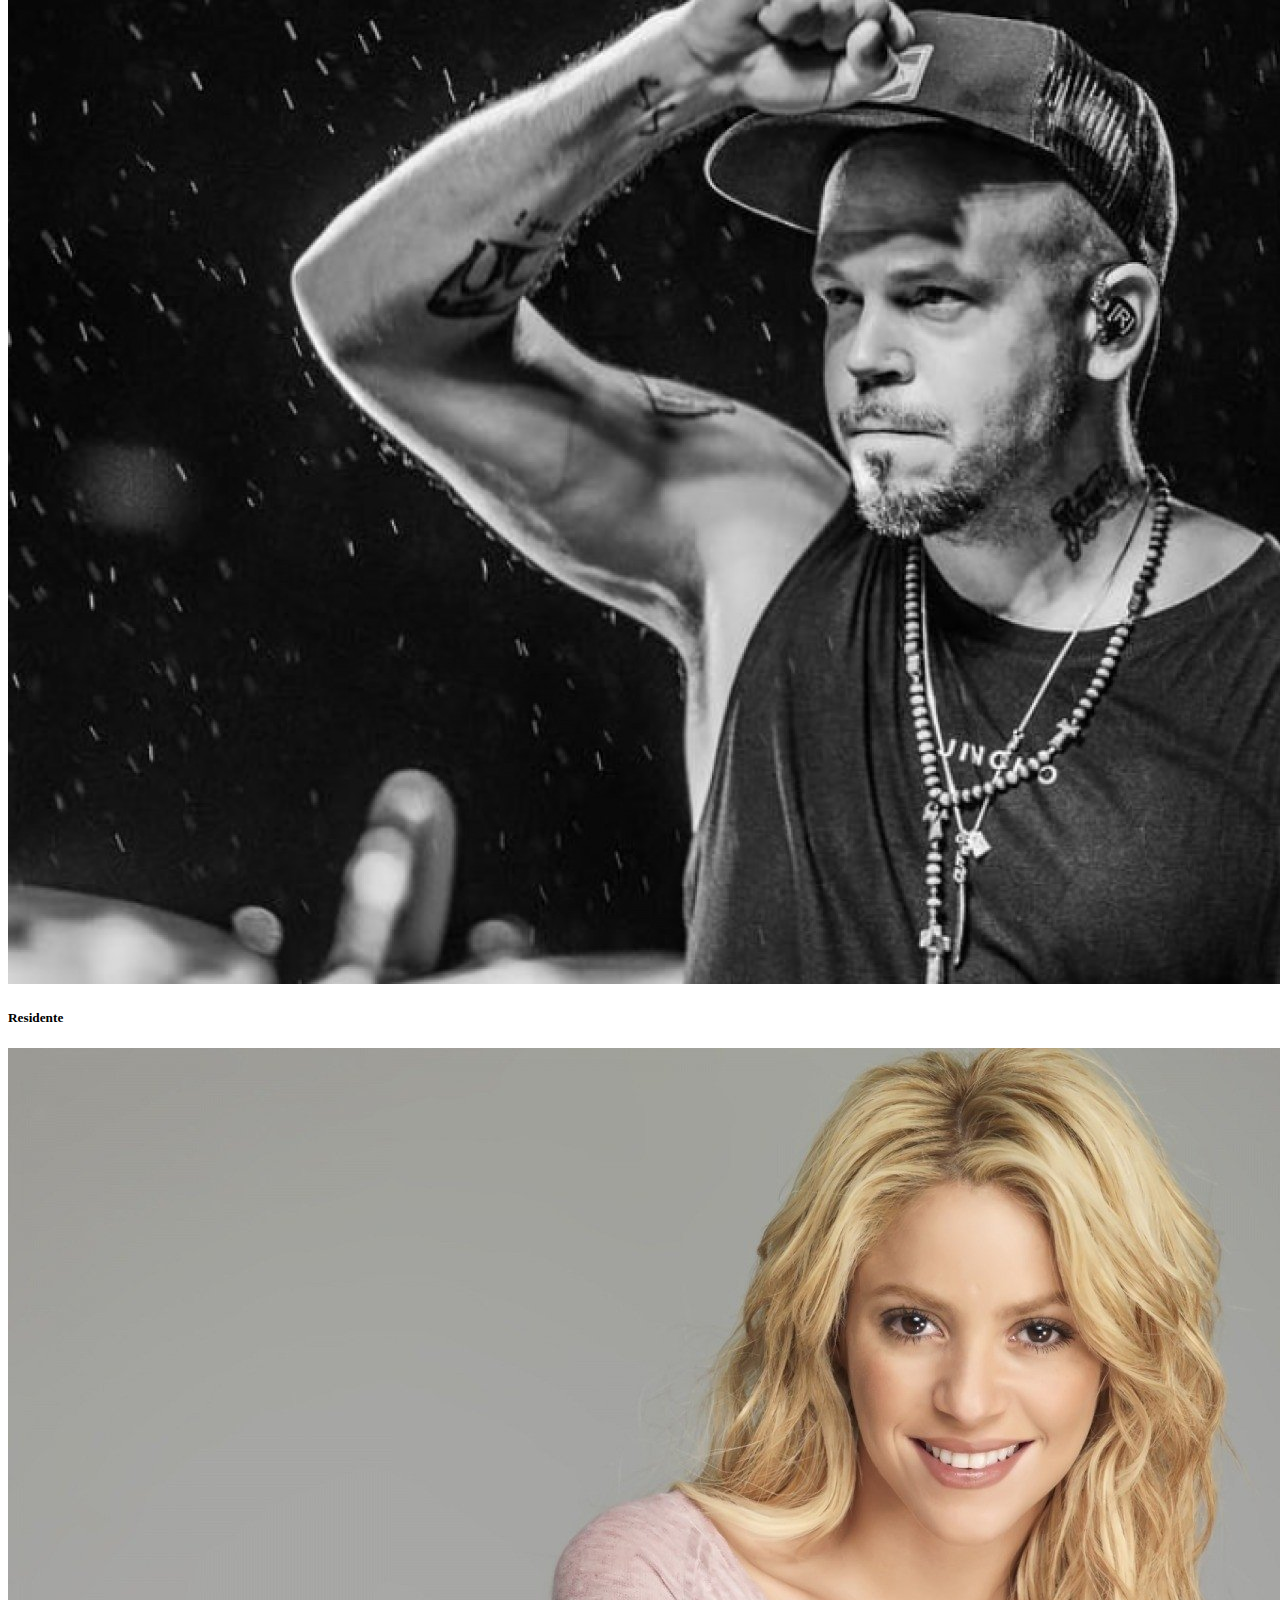
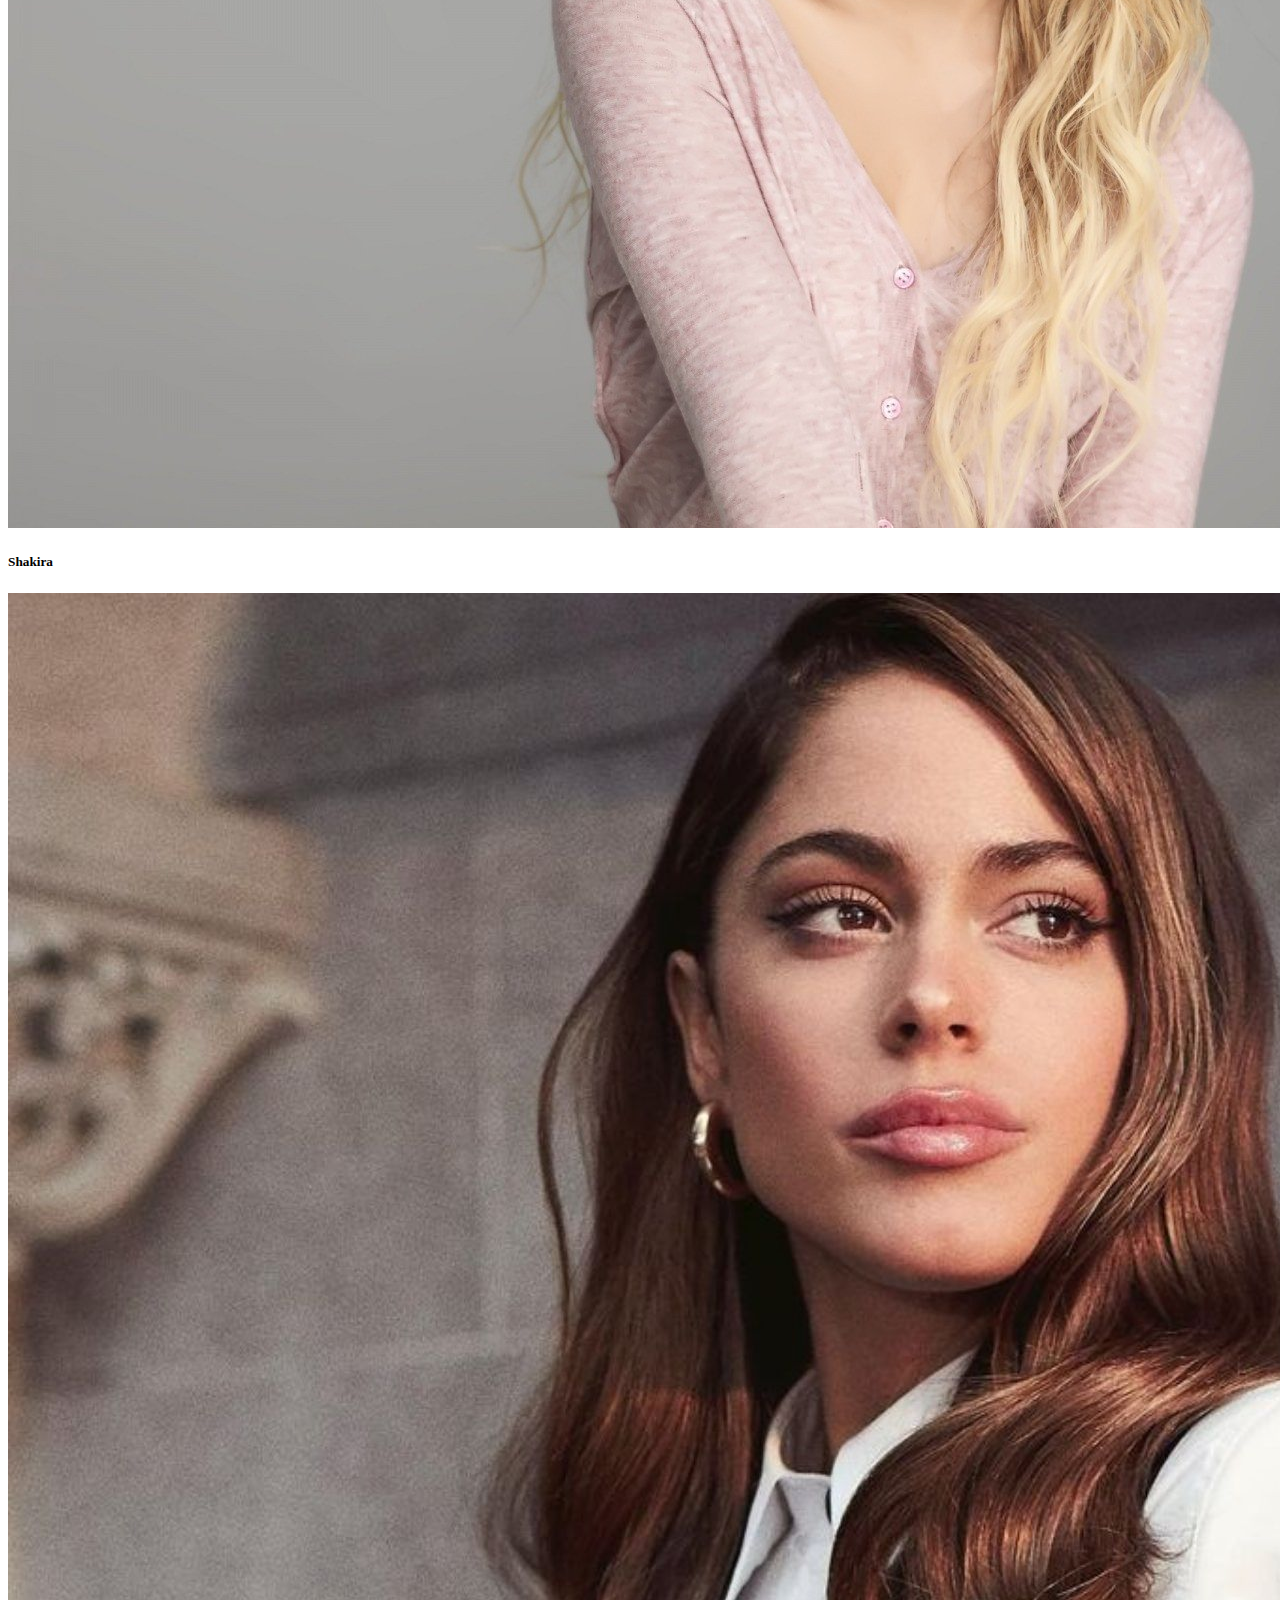
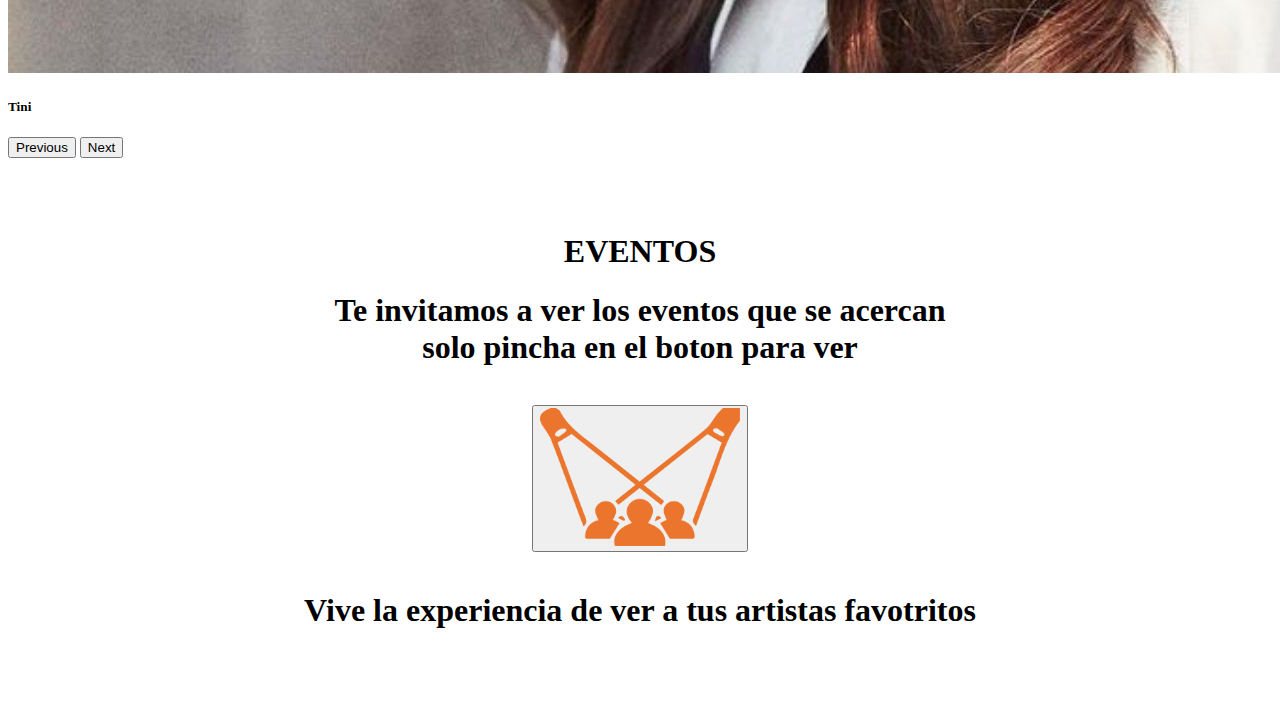
==== commit b8eb76be: "actualizaciones" ====
--- a/index.html
+++ b/index.html
@@ -169,38 +169,39 @@
 
   <br><br><br>
 
-  <div class=container align=center>
-    <h1 class="display-3">NOTICIAS</h1>
-  </div>
-
-  <br><br>
-
-  <div class=container align=center>
-    <div id="a" class="row">
-
-    </div>
-  </div>
-
-  <br><br>
-  
-  
-  <!-- Javascript -->
-
+  <!-- NOTICIAS -->
+  <section class="altura-a-b">
+    <div class="container" align = center>
+      <div class="row" id="noticias">
+      </div>
+    </div>
+    
+  </section class="altura-a-b">
+  </main>
+
+
+  <!-- JS -->
   <script type="text/javascript">
-    $(function(){
-      const v_artista = $('#artista');
-      const v_div = $('#resultado');
-      const v_divcard = $('#a');
-      const titulo = $('<h1></h1>'); // JQuery pregunta "Existe? no? Entonces lo creamos"
-
-      $.get("https://pgyex2.azurewebsites.net/api/Noticia").done(function(objN){
-        console.log({objN});
-        $.each(objN, function(index,elemento){
-            console.table({elemento});
-            v_divcard.append("<div class='col-sm-6'><div class='card' style='justify-content:center'><div class='card-body'><h5 class='card-title'>Nueva noticia de "+elemento.artista.nombre+"</h5><img src='"+elemento.imagenUri+"' class='card-img-top img-thumbnail' style= 'width:50%' alt='...'><p class='card-text'>"+elemento.titulo+"<p class='card-text'>"+elemento.noticiaTexto+"</p><h5>Escritor: "+elemento.escritor+"</h5><h5>Editor: "+elemento.editor+"</h5>");
-        });
-      });
-    });
+    const urlBase = "https://pgyex2.azurewebsites.net/api/Noticia";
+
+    $(document).ready(function(){
+      $.get(urlBase,function(data){    
+        $.each(data,function(i,item){
+          i=i+1 
+          var elemento = "<div class='col-12 col-lg-4  col-md-6 text-center'>"+
+            " <div class='card' style='width: 18rem;'>"+
+                "<img class='img-fluid'" + "src='"+item.imagenUri+"' class='card-img-top' alt='Foto1'>"+
+                '<div class="card-body">' +
+                  '<h5 class="card-title">'+item.titulo+'</h5>'+
+                  '<p class="card-text"></p>'+
+                  '<a href="ficha_noticia.html?'+item.id+'" class="btn btn-primary">Ver noticia</a>'+
+                "</div>"+
+              "</div>"+
+            "</div><br><br>"
+          $('#noticias').append(elemento)
+        })
+      })
+    })
   </script>
 </body>   
 </html>
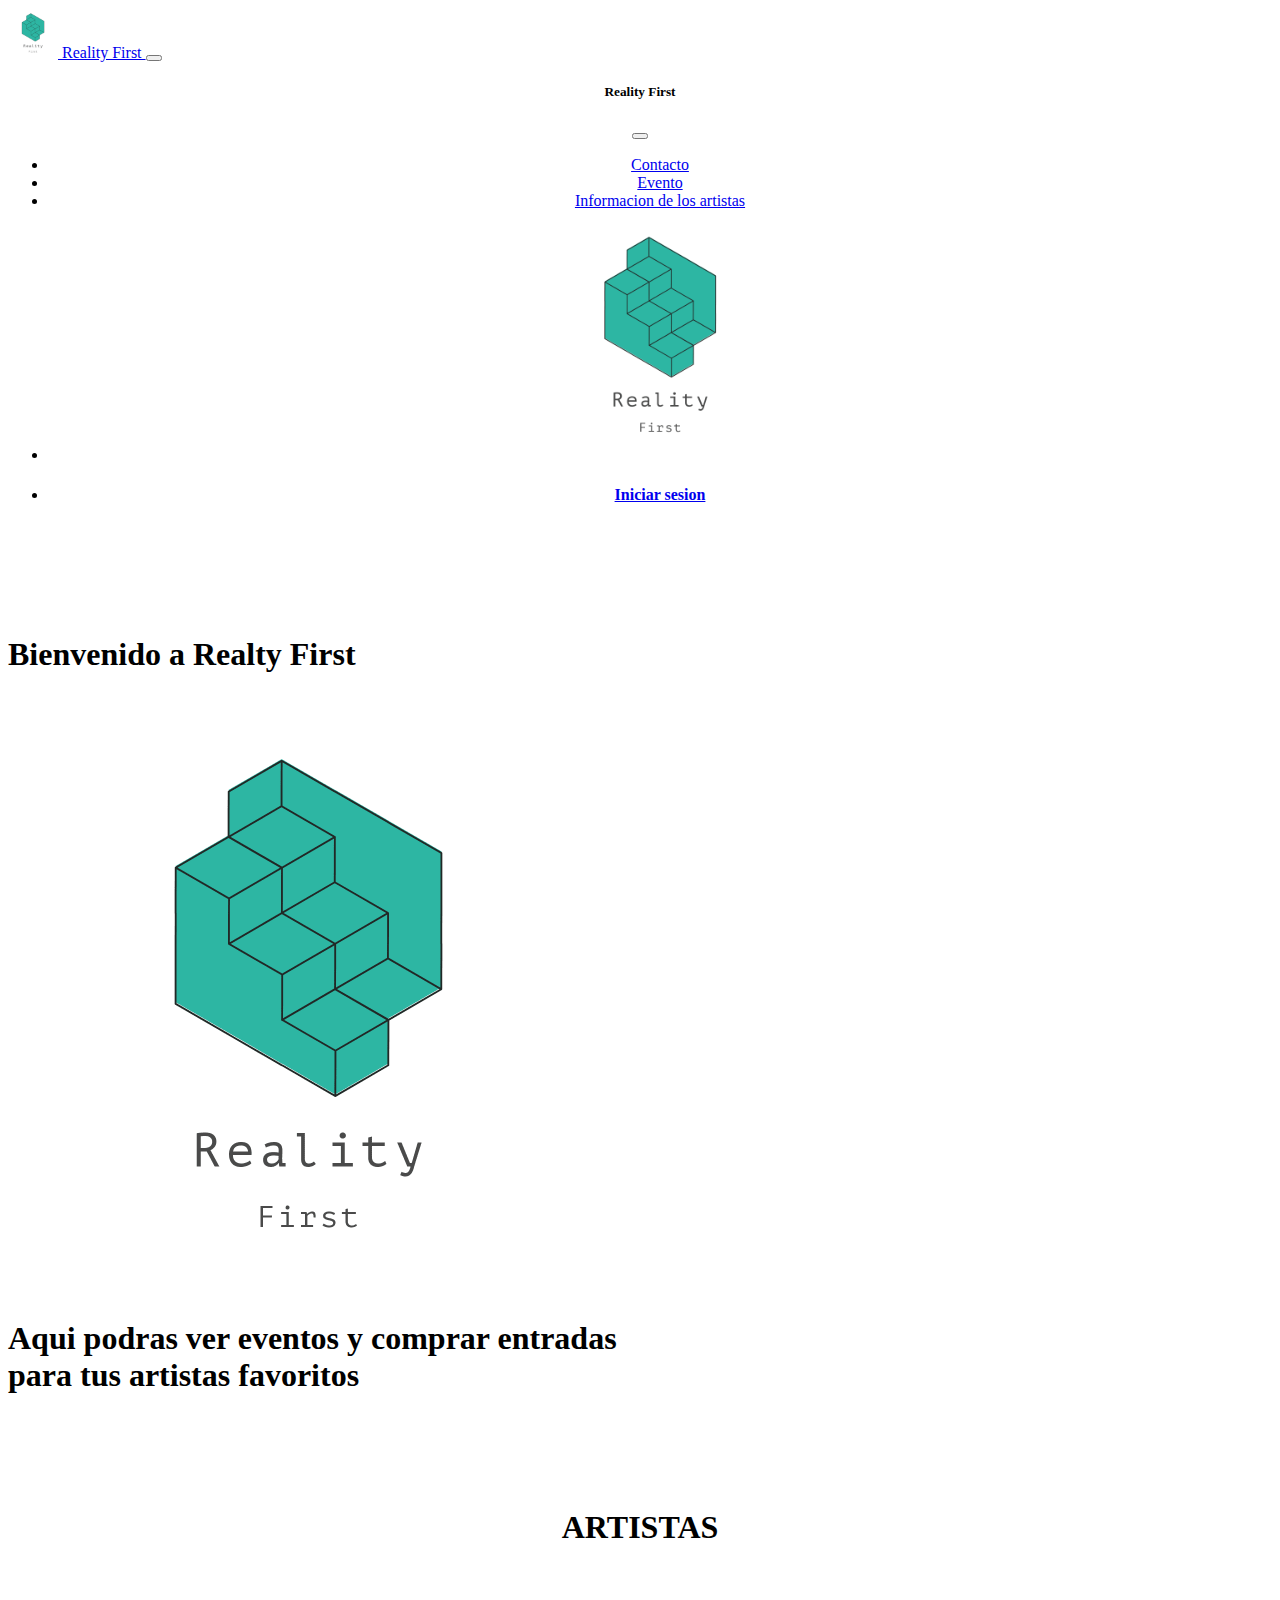
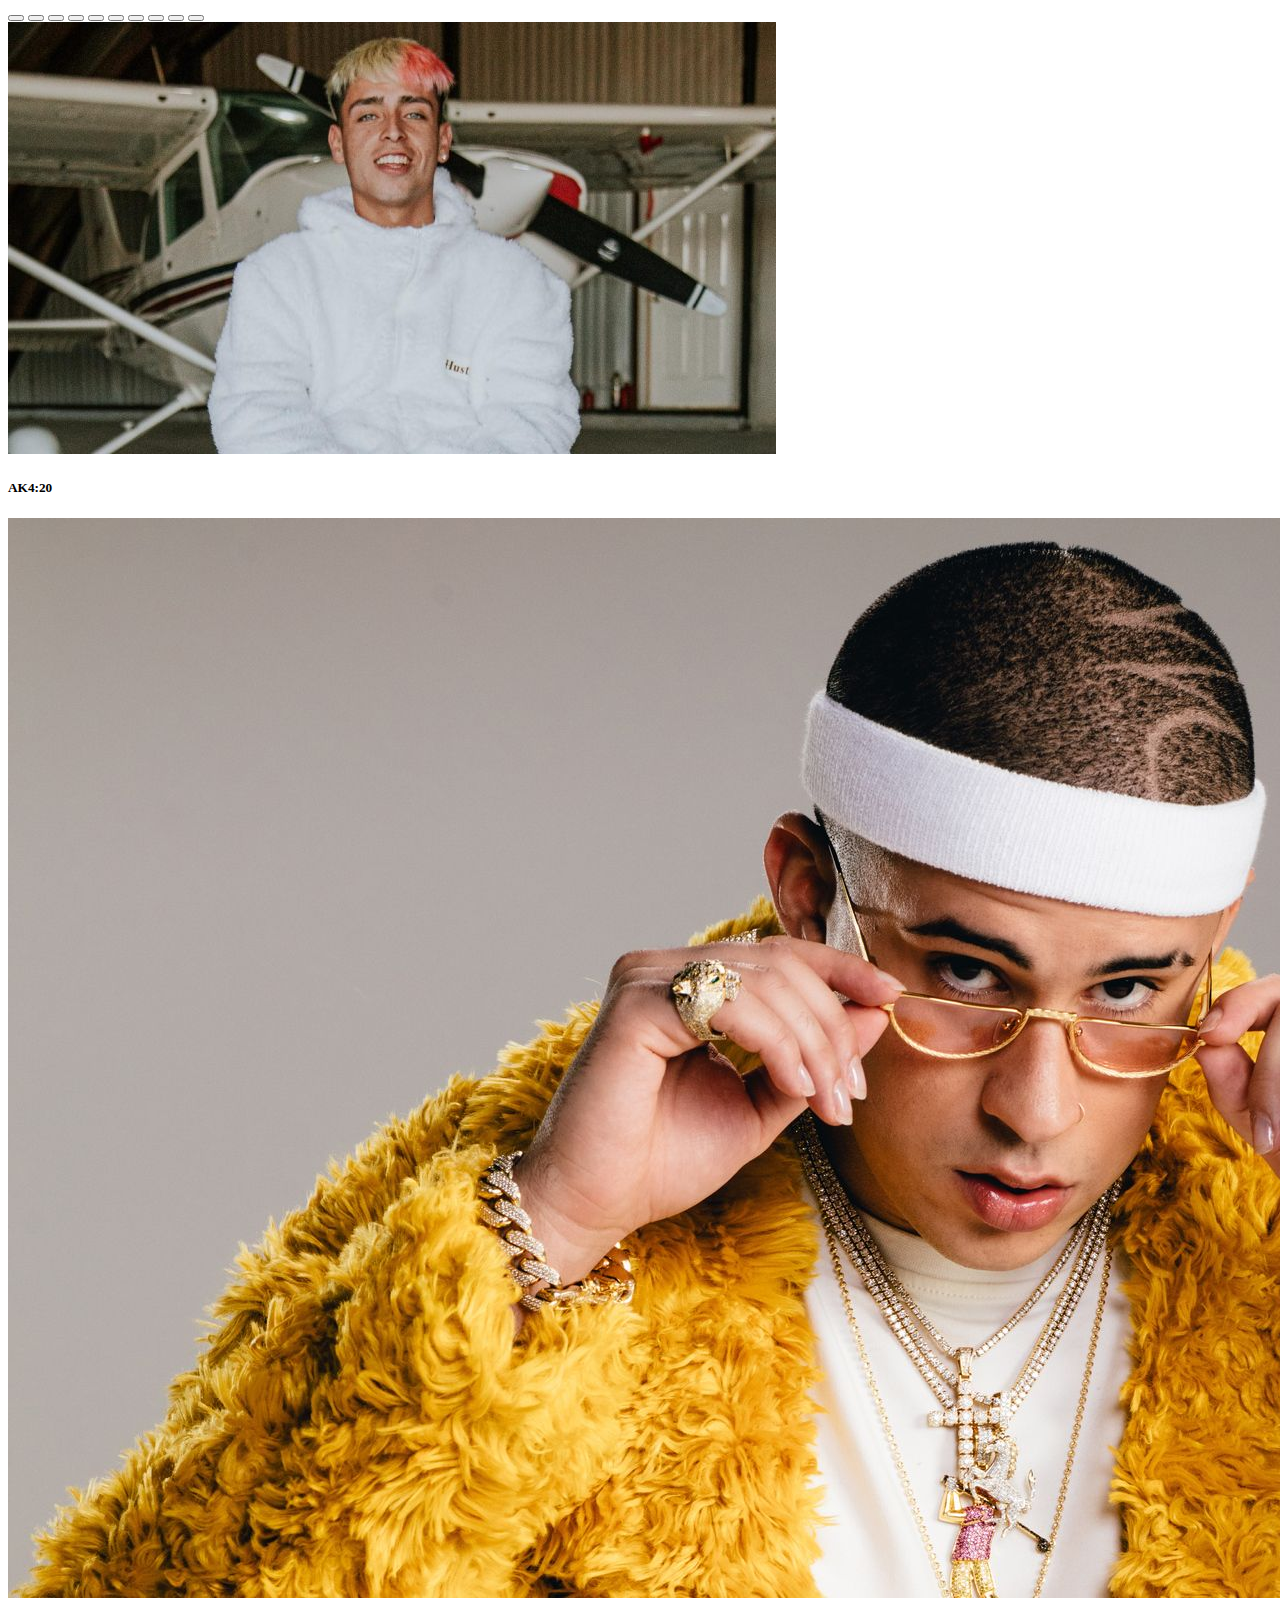
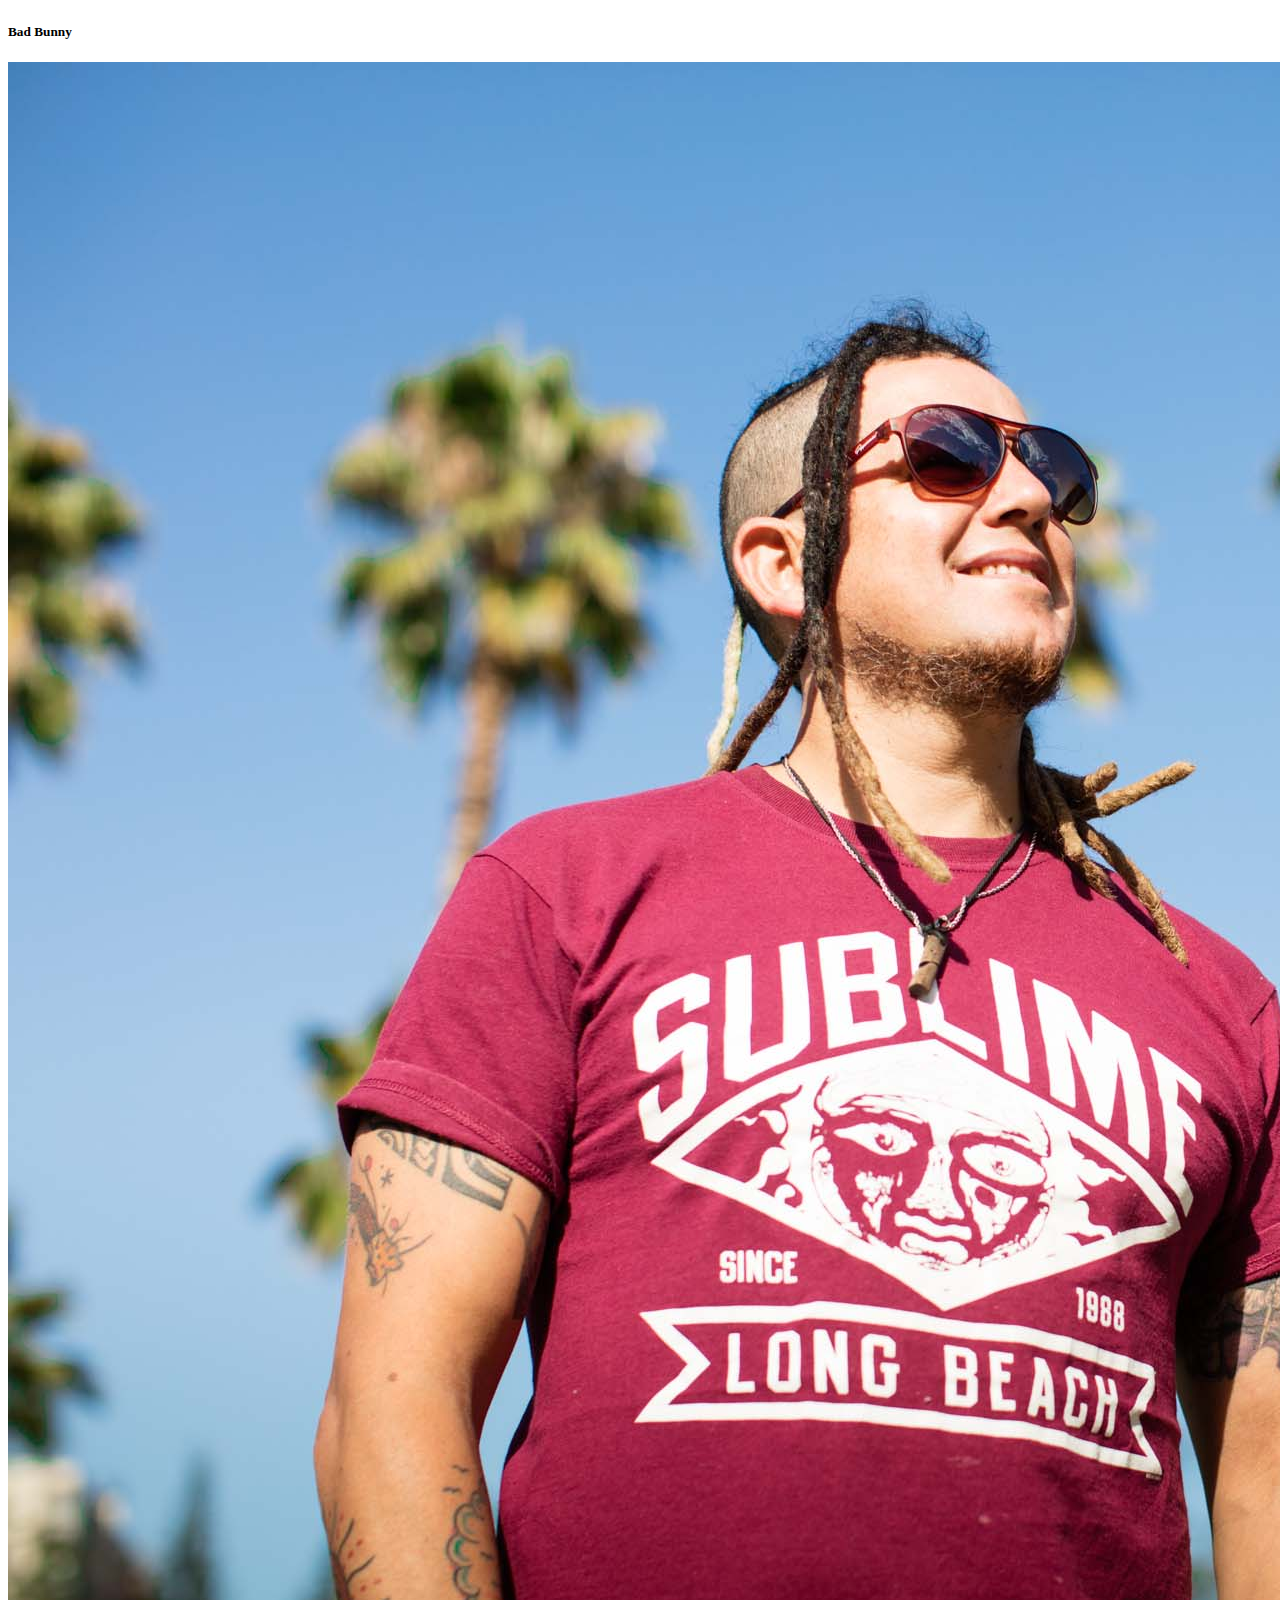
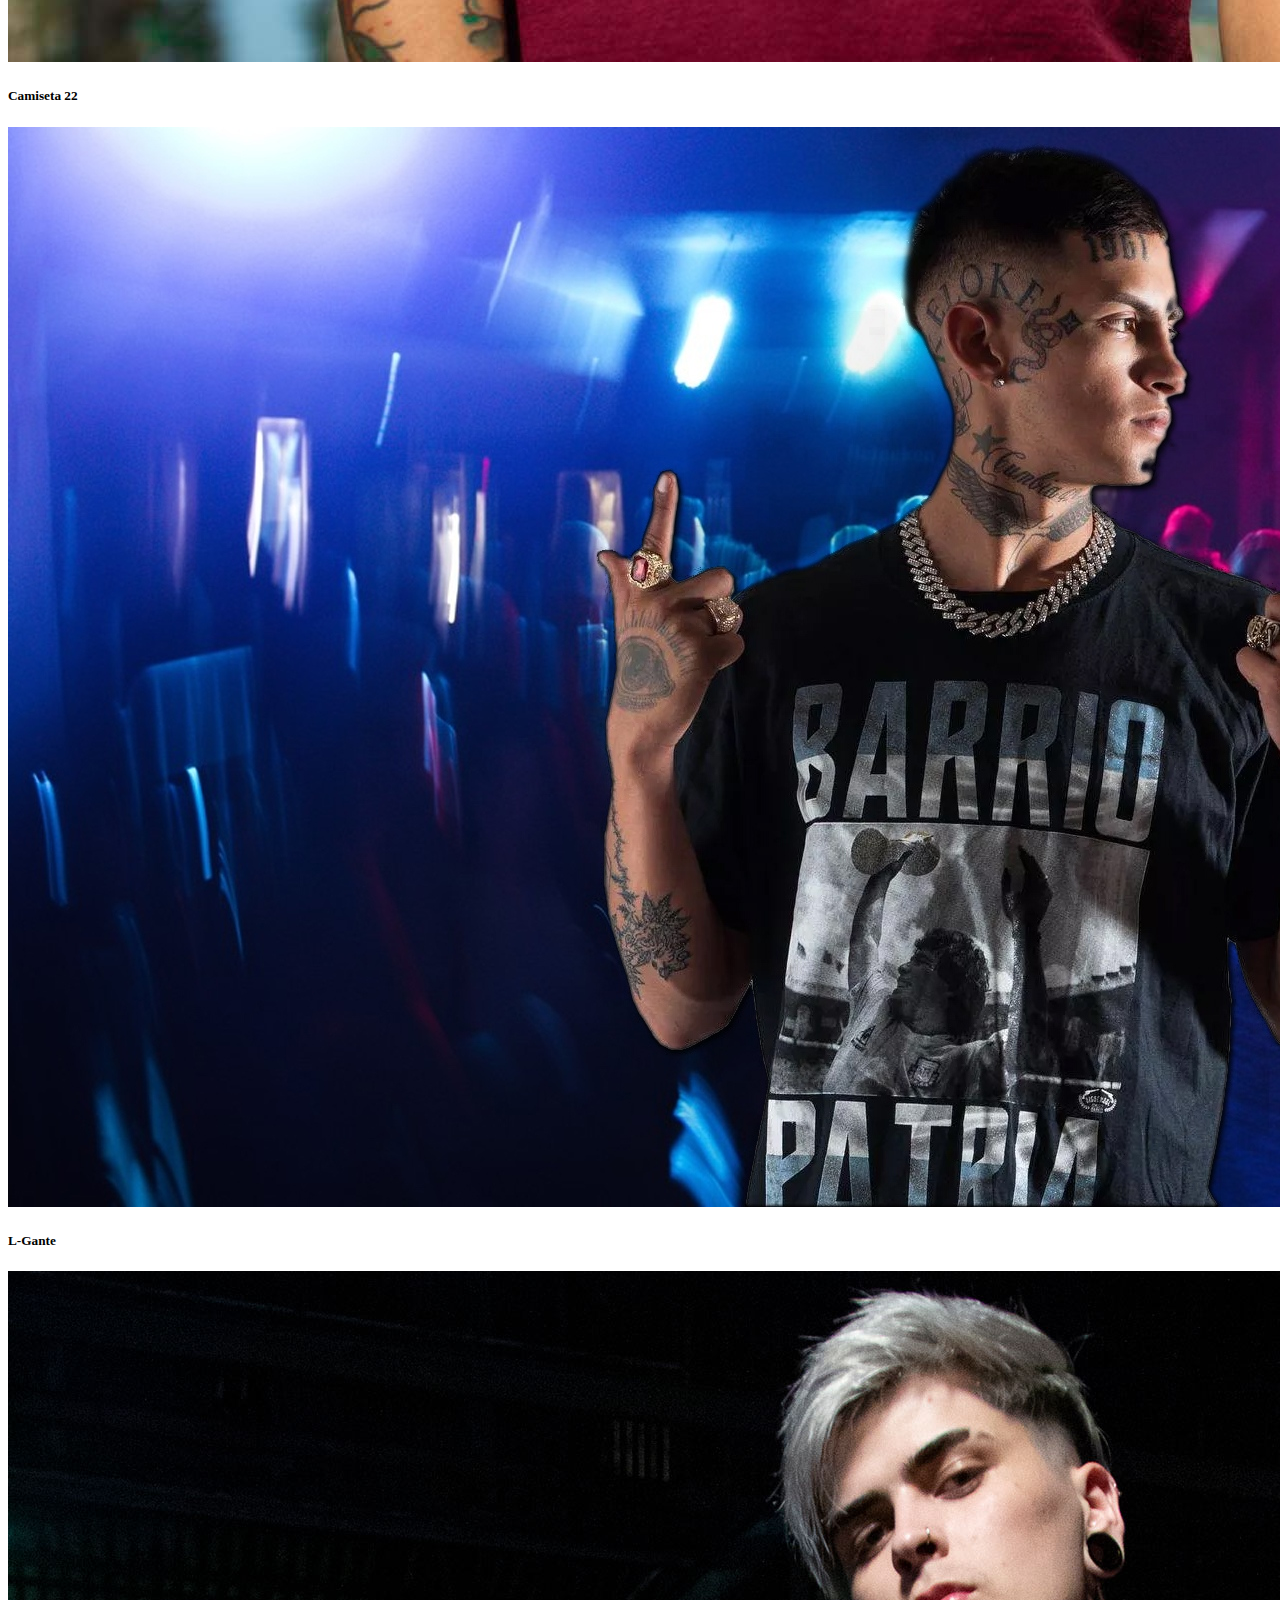
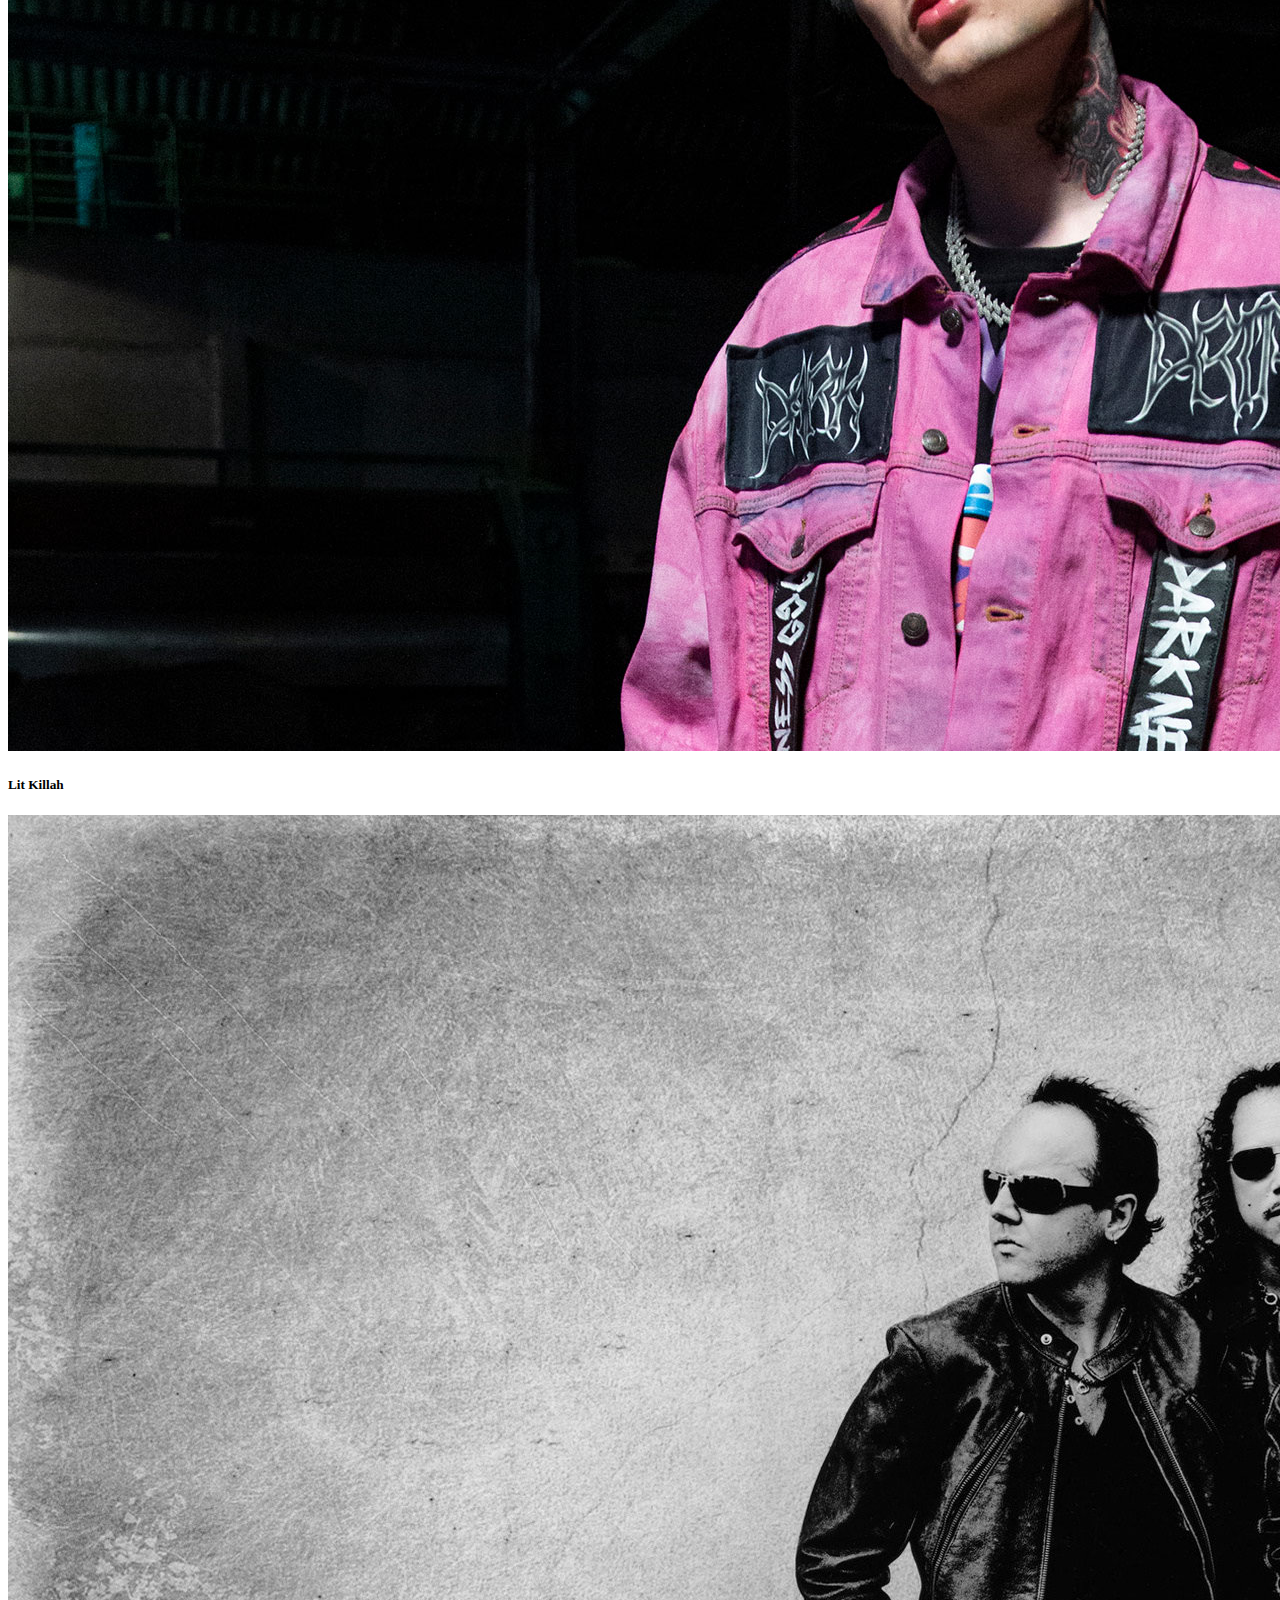
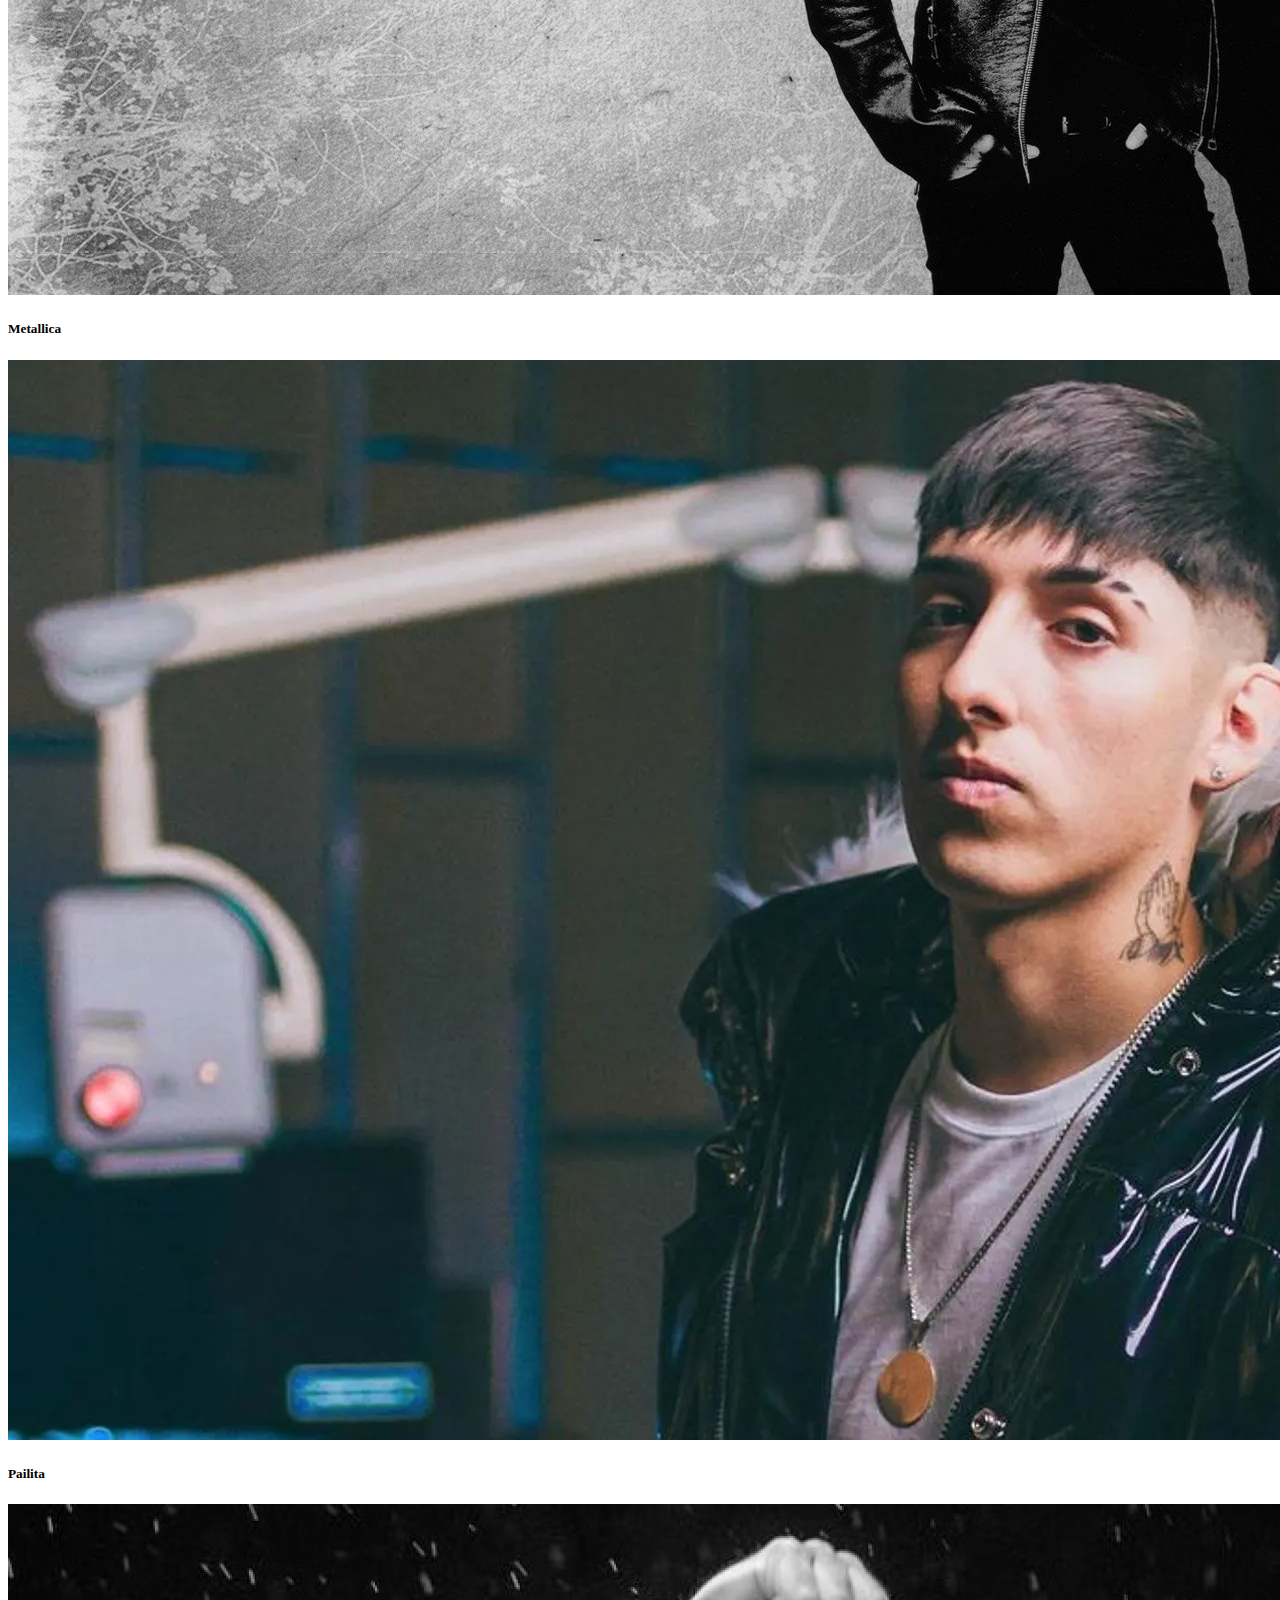
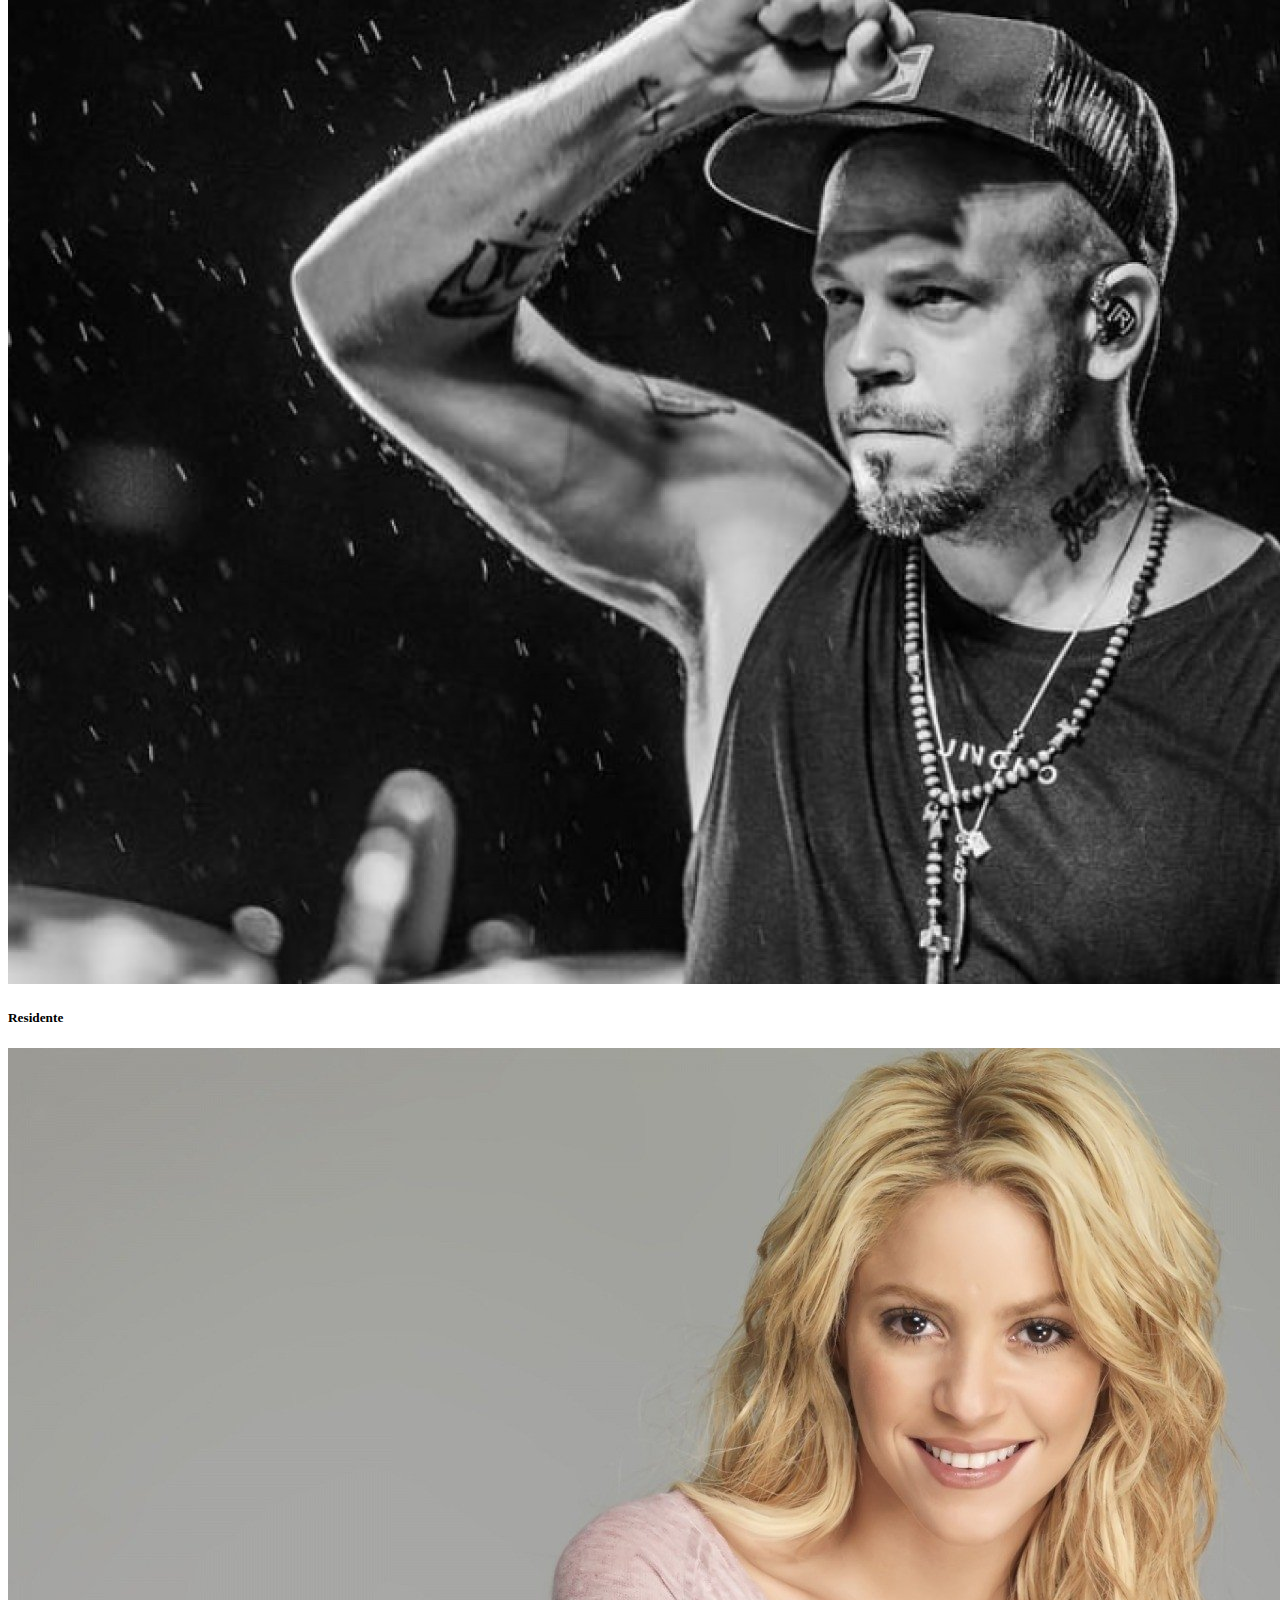
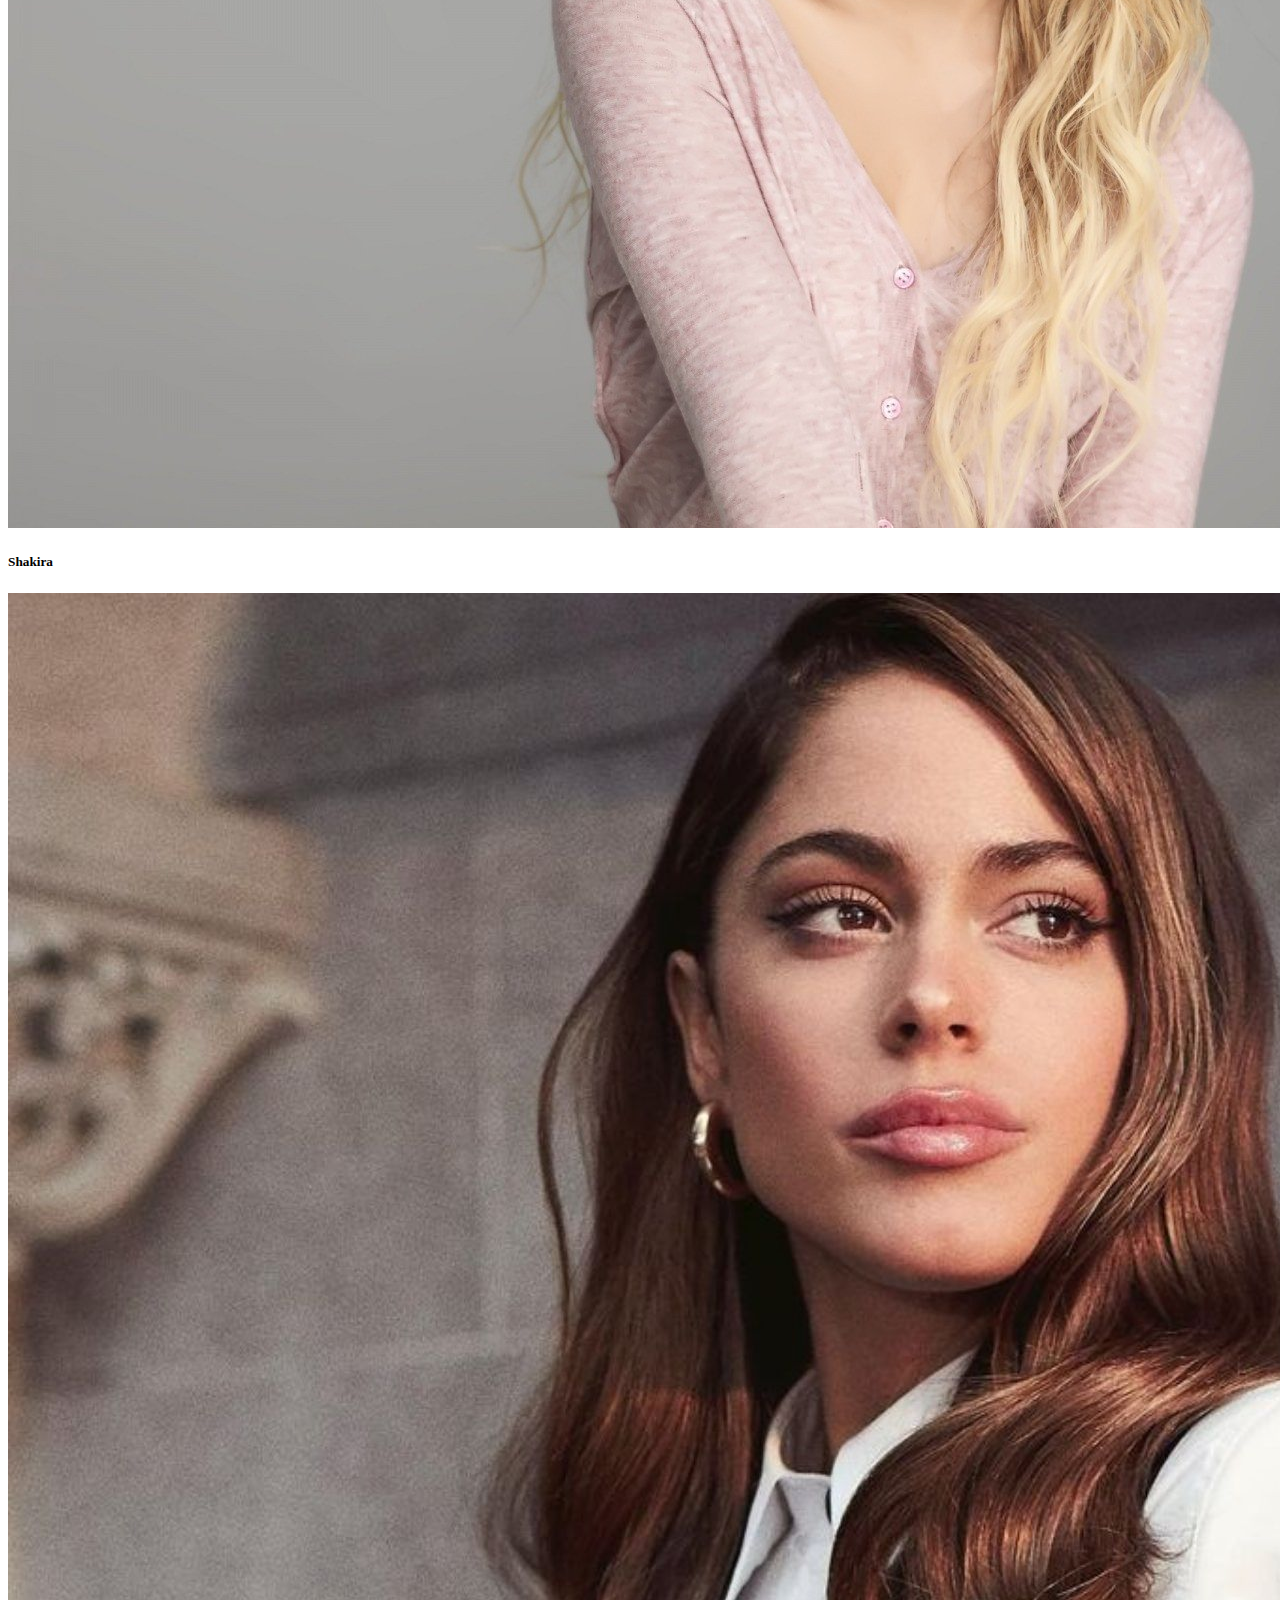
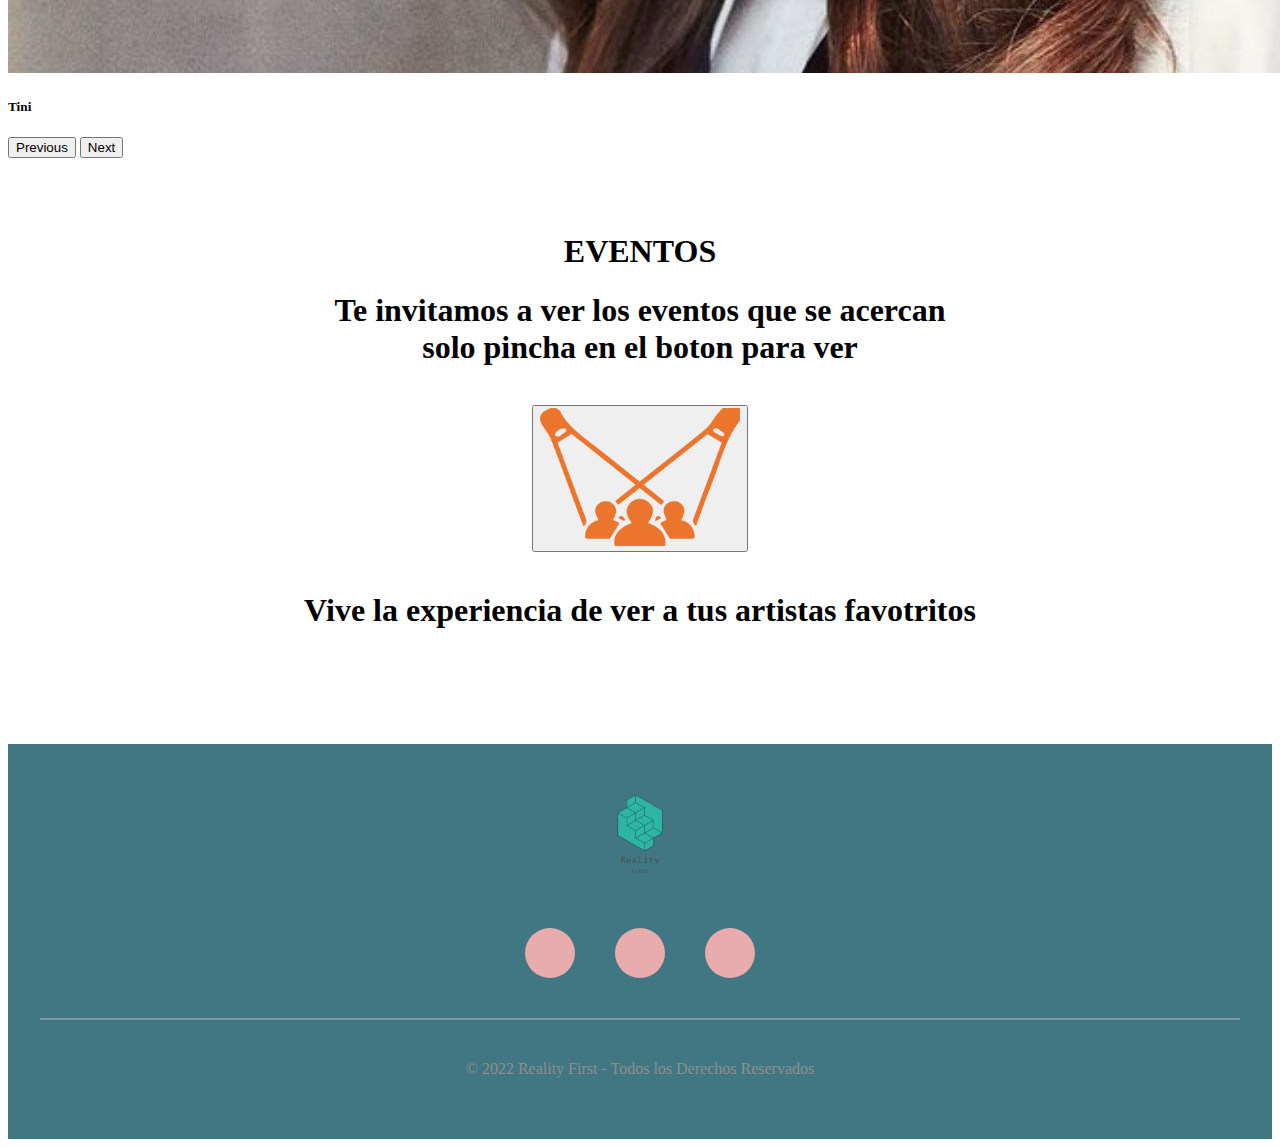
==== commit f791ad77: "++mejora" ====
--- a/index.html
+++ b/index.html
@@ -1,208 +1,233 @@
 <!DOCTYPE html>
 <html lang="en">
+
 <head>
     <meta charset="UTF-8">
     <meta http-equiv="X-UA-Compatible" content="IE=edge">
     <meta name="viewport" content="width=device-width, initial-scale=1.0">
     <title>Reality First</title>
     <link rel="icon" href="src/imagenes/logo_transparent.png">
+    <link rel="stylesheet" href="src/css/piePagina.css">
     <link href="https://cdn.jsdelivr.net/npm/bootstrap@5.1.3/dist/css/bootstrap.min.css" rel="stylesheet" integrity="sha384-1BmE4kWBq78iYhFldvKuhfTAU6auU8tT94WrHftjDbrCEXSU1oBoqyl2QvZ6jIW3" crossorigin="anonymous">
 
 </head>
-<body >
-  <script src="https://code.jquery.com/jquery-3.6.0.js" integrity="sha256-H+K7U5CnXl1h5ywQfKtSj8PCmoN9aaq30gDh27Xc0jk=" crossorigin="anonymous"></script>
-  <script src="https://cdn.jsdelivr.net/npm/bootstrap@5.1.3/dist/js/bootstrap.bundle.min.js" integrity="sha384-ka7Sk0Gln4gmtz2MlQnikT1wXgYsOg+OMhuP+IlRH9sENBO0LRn5q+8nbTov4+1p" crossorigin="anonymous"></script>
-  <script src="https://cdn.jsdelivr.net/npm/@popperjs/core@2.10.2/dist/umd/popper.min.js" integrity="sha384-7+zCNj/IqJ95wo16oMtfsKbZ9ccEh31eOz1HGyDuCQ6wgnyJNSYdrPa03rtR1zdB" crossorigin="anonymous"></script>
-  <script src="https://cdn.jsdelivr.net/npm/bootstrap@5.1.3/dist/js/bootstrap.min.js" integrity="sha384-QJHtvGhmr9XOIpI6YVutG+2QOK9T+ZnN4kzFN1RtK3zEFEIsxhlmWl5/YESvpZ13" crossorigin="anonymous"></script>  
-  <!--Barra de Navegación-->
-  <nav class="navbar navbar-light bg-warning fixed-top ">
-    <div class="container-fluid">
-      <a class="navbar-brand" href="index.html"><img src="src/imagenes/logo_transparent.png" alt="" width=50px> Reality First </a>
-      <button class="navbar-toggler" type="button" data-bs-toggle="offcanvas" data-bs-target="#offcanvasNavbar" aria-controls="offcanvasNavbar">
+
+<body>
+    <script src="https://code.jquery.com/jquery-3.6.0.js" integrity="sha256-H+K7U5CnXl1h5ywQfKtSj8PCmoN9aaq30gDh27Xc0jk=" crossorigin="anonymous"></script>
+    <script src="https://cdn.jsdelivr.net/npm/bootstrap@5.1.3/dist/js/bootstrap.bundle.min.js" integrity="sha384-ka7Sk0Gln4gmtz2MlQnikT1wXgYsOg+OMhuP+IlRH9sENBO0LRn5q+8nbTov4+1p" crossorigin="anonymous"></script>
+    <script src="https://cdn.jsdelivr.net/npm/@popperjs/core@2.10.2/dist/umd/popper.min.js" integrity="sha384-7+zCNj/IqJ95wo16oMtfsKbZ9ccEh31eOz1HGyDuCQ6wgnyJNSYdrPa03rtR1zdB" crossorigin="anonymous"></script>
+    <script src="https://cdn.jsdelivr.net/npm/bootstrap@5.1.3/dist/js/bootstrap.min.js" integrity="sha384-QJHtvGhmr9XOIpI6YVutG+2QOK9T+ZnN4kzFN1RtK3zEFEIsxhlmWl5/YESvpZ13" crossorigin="anonymous"></script>
+    <!--Barra de Navegación-->
+    <nav class="navbar navbar-light bg-warning fixed-top ">
+        <div class="container-fluid">
+            <a class="navbar-brand" href="index.html"><img src="src/imagenes/logo_transparent.png" alt="" width=50px> Reality First </a>
+            <button class="navbar-toggler" type="button" data-bs-toggle="offcanvas" data-bs-target="#offcanvasNavbar" aria-controls="offcanvasNavbar">
         <span class="navbar-toggler-icon"></span>
       </button>
-      <div class="offcanvas offcanvas-end" tabindex="-1" id="offcanvasNavbar" aria-labelledby="offcanvasNavbarLabel" align="center">
-        <div class="offcanvas-header">
-          <h5 class="offcanvas-title" id="offcanvasNavbarLabel">Reality First</h5>
-          <button type="button" class="btn-close text-reset" data-bs-dismiss="offcanvas" aria-label="Close"></button>
-        </div>
-        <div class="offcanvas-body">
-          <ul class="navbar-nav justify-content-end flex-grow-1 pe-3">
-            <li class="nav-item">
-                <a class="nav-link active" aria-current="page" href="contacto.html">Contacto</a>
-            </li>
-            <li class="nav-item">
-              <a class="nav-link active" aria-current="page" href="evento.html">Evento</a>
-            </li>
-            <li class="nav-item">
-              <a class="nav-link active" aria-current="page" href="artista.html">Informacion de los artistas</a>
-            </li>
-            <li>
-                <img src="src/imagenes/logo_transparent.png" alt="img not fund" width=250px>
-            </li>
-            <li class="nav-item">
-                <a class="nav-link active" aria-current="page" href="login.html"><h4>Iniciar sesion</h4></a>
-            </li>
-          </ul>
-        </div>
-      </div>
-    </div>
-  </nav>
-
-  <br><br><br><br>
-
-  <!--Bienvenido a la pagina-->
-  <div class="container" align = center>
-    <br>
-    <h1 class="display-4">Bienvenido a Realty First</h1>
-    <img src="src/imagenes/logo_transparent.png" width=600px>
-    <h1 class="display-6">Aqui podras ver eventos y comprar entradas <br> para tus artistas favoritos</h1>
-    <br>
-  </div>
-
-  <br><br><br>
-
-  <div class=container align=center>
-    <h1 class="display-3">ARTISTAS</h1>
-  </div>
-
-  <br><br>
-
-  <div id="carouselExampleCaptions" class="carousel slide" data-bs-ride="carousel">
-    <div class="carousel-indicators">
-      <button type="button" data-bs-target="#carouselExampleCaptions" data-bs-slide-to="0" class="active" aria-current="true" aria-label="Slide 1"></button>
-      <button type="button" data-bs-target="#carouselExampleCaptions" data-bs-slide-to="1" aria-label="Slide 2"></button>
-      <button type="button" data-bs-target="#carouselExampleCaptions" data-bs-slide-to="2" aria-label="Slide 3"></button>
-      <button type="button" data-bs-target="#carouselExampleCaptions" data-bs-slide-to="3" aria-label="Slide 4"></button>
-      <button type="button" data-bs-target="#carouselExampleCaptions" data-bs-slide-to="4" aria-label="Slide 5"></button>
-      <button type="button" data-bs-target="#carouselExampleCaptions" data-bs-slide-to="5" aria-label="Slide 6"></button>
-      <button type="button" data-bs-target="#carouselExampleCaptions" data-bs-slide-to="6" aria-label="Slide 7"></button>
-      <button type="button" data-bs-target="#carouselExampleCaptions" data-bs-slide-to="7" aria-label="Slide 8"></button>
-      <button type="button" data-bs-target="#carouselExampleCaptions" data-bs-slide-to="8" aria-label="Slide 9"></button>
-      <button type="button" data-bs-target="#carouselExampleCaptions" data-bs-slide-to="9" aria-label="Slide 10"></button>
-
-    </div>
-    <div class="carousel-inner">
-      <div class="carousel-item active">
-        <img src="src/imagenes/carrusel_ak420.jpg" class="d-block w-100" alt="...">
-        <div class="carousel-caption d-none d-md-block">
-          <h5>AK4:20</h5>
-        </div>
-      </div>
-      <div class="carousel-item">
-        <img src="src/imagenes/carrusel_badbunny.jpg" class="d-block w-100" alt="...">
-        <div class="carousel-caption d-none d-md-block">
-          <h5>Bad Bunny</h5>
-        </div>
-      </div>
-      <div class="carousel-item">
-        <img src="src/imagenes/carrusel_camiseta22.jpg" class="d-block w-100" alt="...">
-        <div class="carousel-caption d-none d-md-block">
-          <h5>Camiseta 22</h5>
-        </div>
-      </div>
-      <div class="carousel-item">
-        <img src="src/imagenes/carrusel_Lgante.jpg" class="d-block w-100" alt="...">
-        <div class="carousel-caption d-none d-md-block">
-          <h5>L-Gante</h5>
-        </div>
-      </div>
-      <div class="carousel-item">
-        <img src="src/imagenes/carrusel_litkillah.jpg" class="d-block w-100" alt="...">
-        <div class="carousel-caption d-none d-md-block">
-          <h5>Lit Killah</h5>
-        </div>
-      </div>
-      <div class="carousel-item">
-        <img src="src/imagenes/carrusel_metallica.jpg" class="d-block w-100" alt="...">
-        <div class="carousel-caption d-none d-md-block">
-          <h5>Metallica</h5>
-        </div>
-      </div>
-      <div class="carousel-item">
-        <img src="src/imagenes/carrusel_pailita.webp" class="d-block w-100" alt="...">
-        <div class="carousel-caption d-none d-md-block">
-          <h5>Pailita</h5>
-        </div>
-      </div>
-      <div class="carousel-item">
-        <img src="src/imagenes/carrusel_residente.jfif" class="d-block w-100" alt="...">
-        <div class="carousel-caption d-none d-md-block">
-          <h5>Residente</h5>
-        </div>
-      </div>
-      <div class="carousel-item">
-        <img src="src/imagenes/carrusel_shakira.jpg" class="d-block w-100" alt="...">
-        <div class="carousel-caption d-none d-md-block">
-          <h5>Shakira</h5>
-        </div>
-      </div>
-      <div class="carousel-item">
-        <img src="src/imagenes/carrusel_tini.jpg.crdownload" class="d-block w-100" alt="...">
-        <div class="carousel-caption d-none d-md-block">
-          <h5>Tini</h5>
-        </div>
-      </div>
-    </div>
-    <button class="carousel-control-prev" type="button" data-bs-target="#carouselExampleCaptions" data-bs-slide="prev">
+            <div class="offcanvas offcanvas-end" tabindex="-1" id="offcanvasNavbar" aria-labelledby="offcanvasNavbarLabel" align="center">
+                <div class="offcanvas-header">
+                    <h5 class="offcanvas-title" id="offcanvasNavbarLabel">Reality First</h5>
+                    <button type="button" class="btn-close text-reset" data-bs-dismiss="offcanvas" aria-label="Close"></button>
+                </div>
+                <div class="offcanvas-body">
+                    <ul class="navbar-nav justify-content-end flex-grow-1 pe-3">
+                        <li class="nav-item">
+                            <a class="nav-link active" aria-current="page" href="contacto.html">Contacto</a>
+                        </li>
+                        <li class="nav-item">
+                            <a class="nav-link active" aria-current="page" href="evento.html">Evento</a>
+                        </li>
+                        <li class="nav-item">
+                            <a class="nav-link active" aria-current="page" href="artista.html">Informacion de los artistas</a>
+                        </li>
+                        <li>
+                            <img src="src/imagenes/logo_transparent.png" alt="img not fund" width=250px>
+                        </li>
+                        <li class="nav-item">
+                            <a class="nav-link active" aria-current="page" href="login.html">
+                                <h4>Iniciar sesion</h4>
+                            </a>
+                        </li>
+                    </ul>
+                </div>
+            </div>
+        </div>
+    </nav>
+
+    <br><br><br><br>
+
+    <!--Bienvenido a la pagina-->
+    <div class="container" align=c enter>
+        <br>
+        <h1 class="display-4">Bienvenido a Realty First</h1>
+        <img src="src/imagenes/logo_transparent.png" width=600px>
+        <h1 class="display-6">Aqui podras ver eventos y comprar entradas <br> para tus artistas favoritos</h1>
+        <br>
+    </div>
+
+    <br><br><br>
+
+    <div class=container align=center>
+        <h1 class="display-3">ARTISTAS</h1>
+    </div>
+
+    <br><br>
+
+    <div id="carouselExampleCaptions" class="carousel slide" data-bs-ride="carousel">
+        <div class="carousel-indicators">
+            <button type="button" data-bs-target="#carouselExampleCaptions" data-bs-slide-to="0" class="active" aria-current="true" aria-label="Slide 1"></button>
+            <button type="button" data-bs-target="#carouselExampleCaptions" data-bs-slide-to="1" aria-label="Slide 2"></button>
+            <button type="button" data-bs-target="#carouselExampleCaptions" data-bs-slide-to="2" aria-label="Slide 3"></button>
+            <button type="button" data-bs-target="#carouselExampleCaptions" data-bs-slide-to="3" aria-label="Slide 4"></button>
+            <button type="button" data-bs-target="#carouselExampleCaptions" data-bs-slide-to="4" aria-label="Slide 5"></button>
+            <button type="button" data-bs-target="#carouselExampleCaptions" data-bs-slide-to="5" aria-label="Slide 6"></button>
+            <button type="button" data-bs-target="#carouselExampleCaptions" data-bs-slide-to="6" aria-label="Slide 7"></button>
+            <button type="button" data-bs-target="#carouselExampleCaptions" data-bs-slide-to="7" aria-label="Slide 8"></button>
+            <button type="button" data-bs-target="#carouselExampleCaptions" data-bs-slide-to="8" aria-label="Slide 9"></button>
+            <button type="button" data-bs-target="#carouselExampleCaptions" data-bs-slide-to="9" aria-label="Slide 10"></button>
+
+        </div>
+        <div class="carousel-inner">
+            <div class="carousel-item active">
+                <img src="src/imagenes/carrusel_ak420.jpg" class="d-block w-100" alt="...">
+                <div class="carousel-caption d-none d-md-block">
+                    <h5>AK4:20</h5>
+                </div>
+            </div>
+            <div class="carousel-item">
+                <img src="src/imagenes/carrusel_badbunny.jpg" class="d-block w-100" alt="...">
+                <div class="carousel-caption d-none d-md-block">
+                    <h5>Bad Bunny</h5>
+                </div>
+            </div>
+            <div class="carousel-item">
+                <img src="src/imagenes/carrusel_camiseta22.jpg" class="d-block w-100" alt="...">
+                <div class="carousel-caption d-none d-md-block">
+                    <h5>Camiseta 22</h5>
+                </div>
+            </div>
+            <div class="carousel-item">
+                <img src="src/imagenes/carrusel_Lgante.jpg" class="d-block w-100" alt="...">
+                <div class="carousel-caption d-none d-md-block">
+                    <h5>L-Gante</h5>
+                </div>
+            </div>
+            <div class="carousel-item">
+                <img src="src/imagenes/carrusel_litkillah.jpg" class="d-block w-100" alt="...">
+                <div class="carousel-caption d-none d-md-block">
+                    <h5>Lit Killah</h5>
+                </div>
+            </div>
+            <div class="carousel-item">
+                <img src="src/imagenes/carrusel_metallica.jpg" class="d-block w-100" alt="...">
+                <div class="carousel-caption d-none d-md-block">
+                    <h5>Metallica</h5>
+                </div>
+            </div>
+            <div class="carousel-item">
+                <img src="src/imagenes/carrusel_pailita.webp" class="d-block w-100" alt="...">
+                <div class="carousel-caption d-none d-md-block">
+                    <h5>Pailita</h5>
+                </div>
+            </div>
+            <div class="carousel-item">
+                <img src="src/imagenes/carrusel_residente.jfif" class="d-block w-100" alt="...">
+                <div class="carousel-caption d-none d-md-block">
+                    <h5>Residente</h5>
+                </div>
+            </div>
+            <div class="carousel-item">
+                <img src="src/imagenes/carrusel_shakira.jpg" class="d-block w-100" alt="...">
+                <div class="carousel-caption d-none d-md-block">
+                    <h5>Shakira</h5>
+                </div>
+            </div>
+            <div class="carousel-item">
+                <img src="src/imagenes/carrusel_tini.jpg.crdownload" class="d-block w-100" alt="...">
+                <div class="carousel-caption d-none d-md-block">
+                    <h5>Tini</h5>
+                </div>
+            </div>
+        </div>
+        <button class="carousel-control-prev" type="button" data-bs-target="#carouselExampleCaptions" data-bs-slide="prev">
       <span class="carousel-control-prev-icon" aria-hidden="true"></span>
       <span class="visually-hidden">Previous</span>
     </button>
-    <button class="carousel-control-next" type="button" data-bs-target="#carouselExampleCaptions" data-bs-slide="next">
+        <button class="carousel-control-next" type="button" data-bs-target="#carouselExampleCaptions" data-bs-slide="next">
       <span class="carousel-control-next-icon" aria-hidden="true"></span>
       <span class="visually-hidden">Next</span>
     </button>
-  </div>
-
-  <br><br><br>
-
-  <div class=container align=center>
-    <h1 class="display-3">EVENTOS</h1>
-    <h1 class="display-5">Te invitamos a ver los eventos que se acercan <br> solo pincha en el boton para ver </h1>
-    <br>
-    <form action="evento.html">
-      <button class="btn btn-warning" ><img src="src/imagenes/Evento.png" width=200px></button>
-    </form>
-    <br>
-    <h1 class="display-6">Vive la experiencia de ver a tus artistas favotritos</h1>
-  </div>
-
-  <br><br><br>
-
-  <!-- NOTICIAS -->
-  <section class="altura-a-b">
-    <div class="container" align = center>
-      <div class="row" id="noticias">
-      </div>
-    </div>
-    
-  </section class="altura-a-b">
-  </main>
-
-
-  <!-- JS -->
-  <script type="text/javascript">
-    const urlBase = "https://pgyex2.azurewebsites.net/api/Noticia";
-
-    $(document).ready(function(){
-      $.get(urlBase,function(data){    
-        $.each(data,function(i,item){
-          i=i+1 
-          var elemento = "<div class='col-12 col-lg-4  col-md-6 text-center'>"+
-            " <div class='card' style='width: 18rem;'>"+
-                "<img class='img-fluid'" + "src='"+item.imagenUri+"' class='card-img-top' alt='Foto1'>"+
-                '<div class="card-body">' +
-                  '<h5 class="card-title">'+item.titulo+'</h5>'+
-                  '<p class="card-text"></p>'+
-                  '<a href="ficha_noticia.html?'+item.id+'" class="btn btn-primary">Ver noticia</a>'+
-                "</div>"+
-              "</div>"+
-            "</div><br><br>"
-          $('#noticias').append(elemento)
+    </div>
+
+    <br><br><br>
+
+    <div class=container align=center>
+        <h1 class="display-3">EVENTOS</h1>
+        <h1 class="display-5">Te invitamos a ver los eventos que se acercan <br> solo pincha en el boton para ver </h1>
+        <br>
+        <form action="evento.html">
+            <button class="btn btn-warning"><img src="src/imagenes/Evento.png" width=200px></button>
+        </form>
+        <br>
+        <h1 class="display-6">Vive la experiencia de ver a tus artistas favotritos</h1>
+    </div>
+
+    <br><br><br>
+
+    <!-- NOTICIAS -->
+    <section class="altura-a-b">
+        <div class="container" align=c enter>
+            <div class="row" id="noticias">
+            </div>
+        </div>
+
+    </section class="altura-a-b">
+    </main>
+
+
+    <!-- JS -->
+    <script type="text/javascript">
+        const urlBase = "https://pgyex2.azurewebsites.net/api/Noticia";
+
+        $(document).ready(function() {
+            $.get(urlBase, function(data) {
+                $.each(data, function(i, item) {
+                    i = i + 1
+                    var elemento = "<div class='col-12 col-lg-4  col-md-6 text-center'>" +
+                        " <div class='card' style='width: 18rem;'>" +
+                        "<img class='img-fluid'" + "src='" + item.imagenUri + "' class='card-img-top' alt='Foto1'>" +
+                        '<div class="card-body">' +
+                        '<h5 class="card-title">' + item.titulo + '</h5>' +
+                        '<p class="card-text"></p>' +
+                        '<a href="ficha_noticia.html?' + item.id + '" class="btn btn-primary">Ver noticia</a>' +
+                        "</div>" +
+                        "</div>" +
+                        "</div><br><br>"
+                    $('#noticias').append(elemento)
+                })
+            })
         })
-      })
-    })
-  </script>
-</body>   
-</html>
-
+    </script>
+
+    <div class="container-footer">
+
+        <footer>
+            <div class="logo-footer">
+                <img src="src/imagenes/logo_transparent.png" alt="">
+            </div>
+
+            <div class="redes-footer">
+                <a href="#"><i class="fab fa-facebook-f icon-redes-footer"></i></a>
+                <a href="#"><i class="fab fa-google-plus-g icon-redes-footer"></i></a>
+                <a href="#"><i class="fab fa-instagram icon-redes-footer"></i></a>
+            </div>
+
+            <hr>
+            <h4>© 2022 Reality First - Todos los Derechos Reservados</h4>
+
+        </footer>
+
+    </div>
+</body>
+
+</html>--- a/src/css/piePagina.css
+++ b/src/css/piePagina.css
@@ -0,0 +1,69 @@
+/*Footer - pie de pagina*/
+
+.container-footer {
+    width: 100%;
+    padding: 40px 0;
+    background: rgb(65, 119, 130);
+    margin-top: 40px;
+}
+
+.container-footer footer {
+    max-width: 1200px;
+    margin: auto;
+}
+
+.container-footer footer .logo-footer {
+    text-align: center;
+}
+
+.container-footer footer .logo-footer img {
+    width: 100px;
+}
+
+.container-footer footer .redes-footer {
+    display: flex;
+    justify-content: center;
+    margin-top: 20px;
+}
+
+.container-footer footer .redes-footer .icon-redes-footer {
+    font-size: 20px;
+    margin: 20px;
+    background: #e8acac;
+    width: 50px;
+    height: 50px;
+    display: flex;
+    justify-content: center;
+    align-items: center;
+    border-radius: 100%;
+    color: #a2a2a2;
+}
+
+footer .redes-footer .fa-facebook-f:hover {
+    background: #41579A;
+    color: #fff;
+}
+
+footer .redes-footer .fa-google-plus-g:hover {
+    background: #DE4C34;
+    color: #fff;
+}
+
+footer .redes-footer .fa-instagram:hover {
+    background: linear-gradient(to top right, #FCDE30, #E9712A, #D2313B, #AE4198, #7540A1, #5443A8);
+    color: #fff;
+}
+
+.container-footer footer hr {
+    margin-top: 20px;
+    border: none;
+    height: 2px;
+    background: #c0c0c07a;
+}
+
+.container-footer h4 {
+    text-align: center;
+    margin-top: 40px;
+    color: #8e8e8e;
+    font-weight: 500;
+}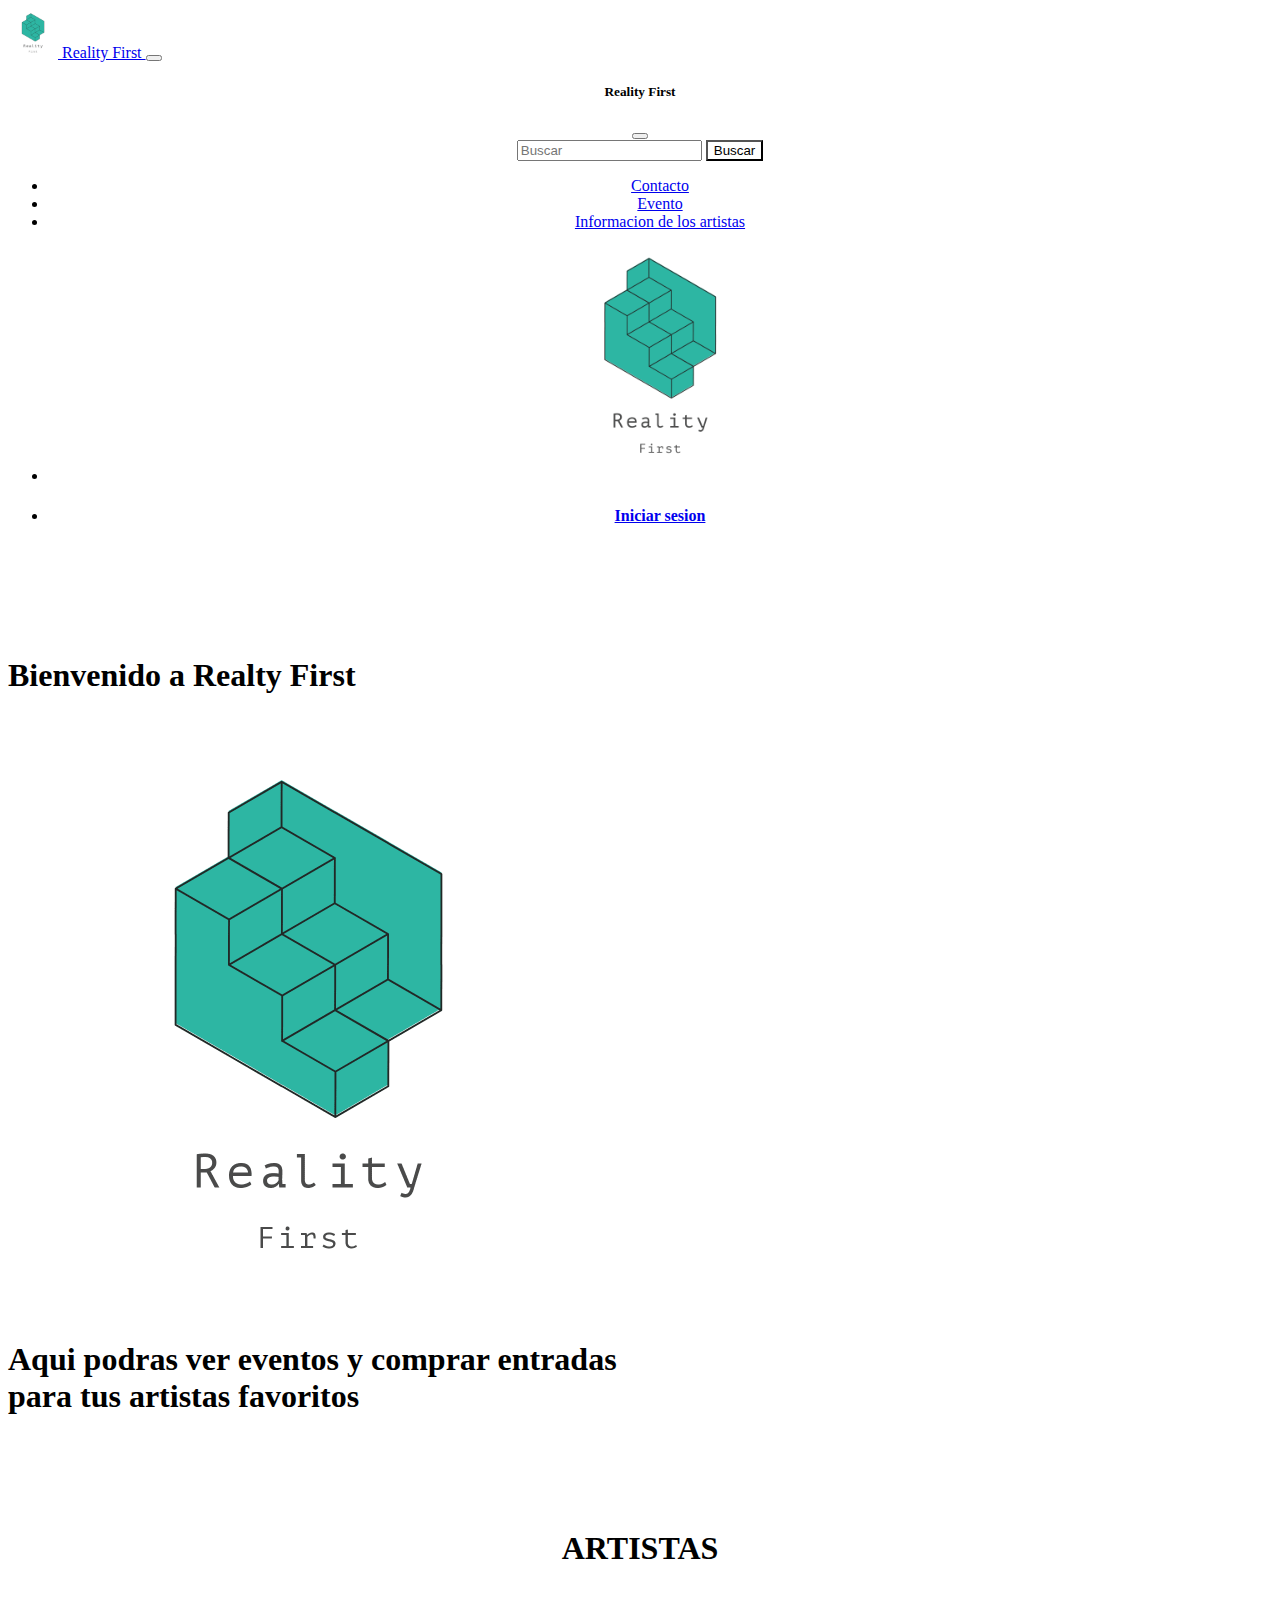
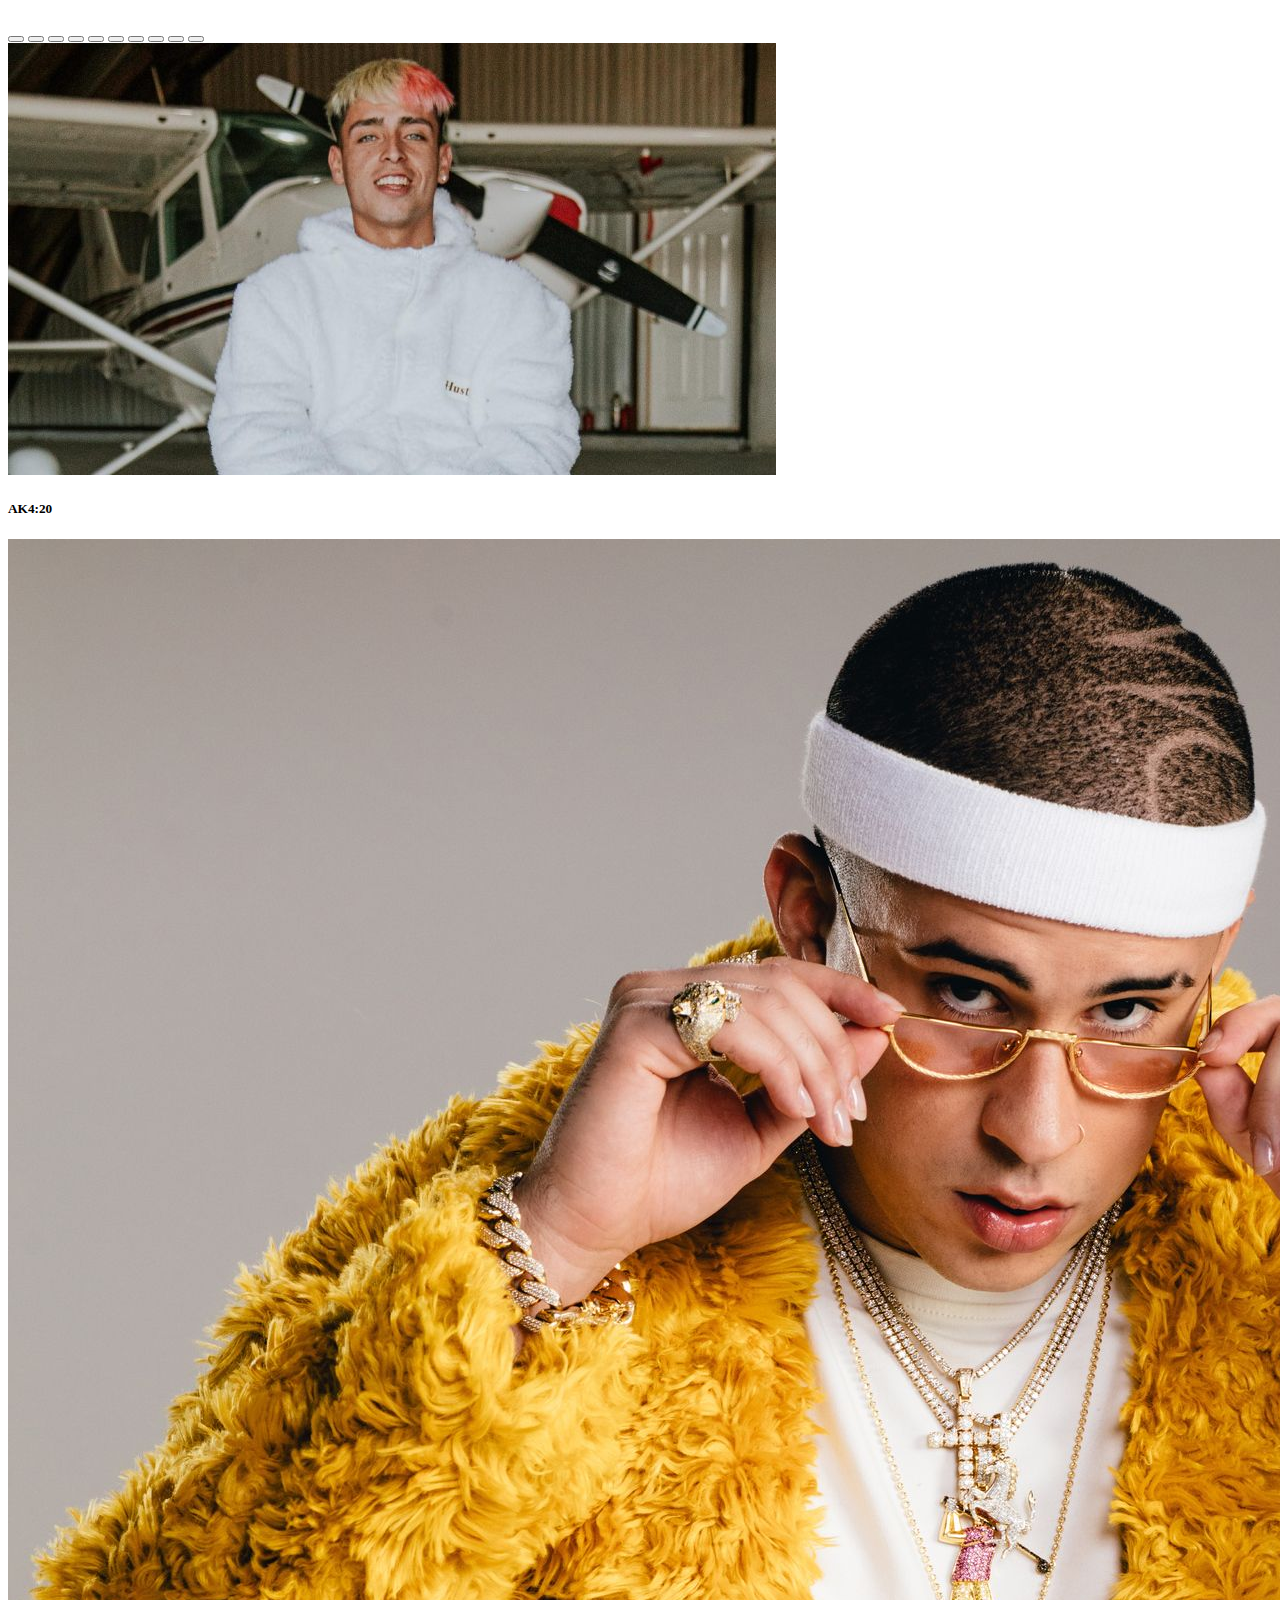
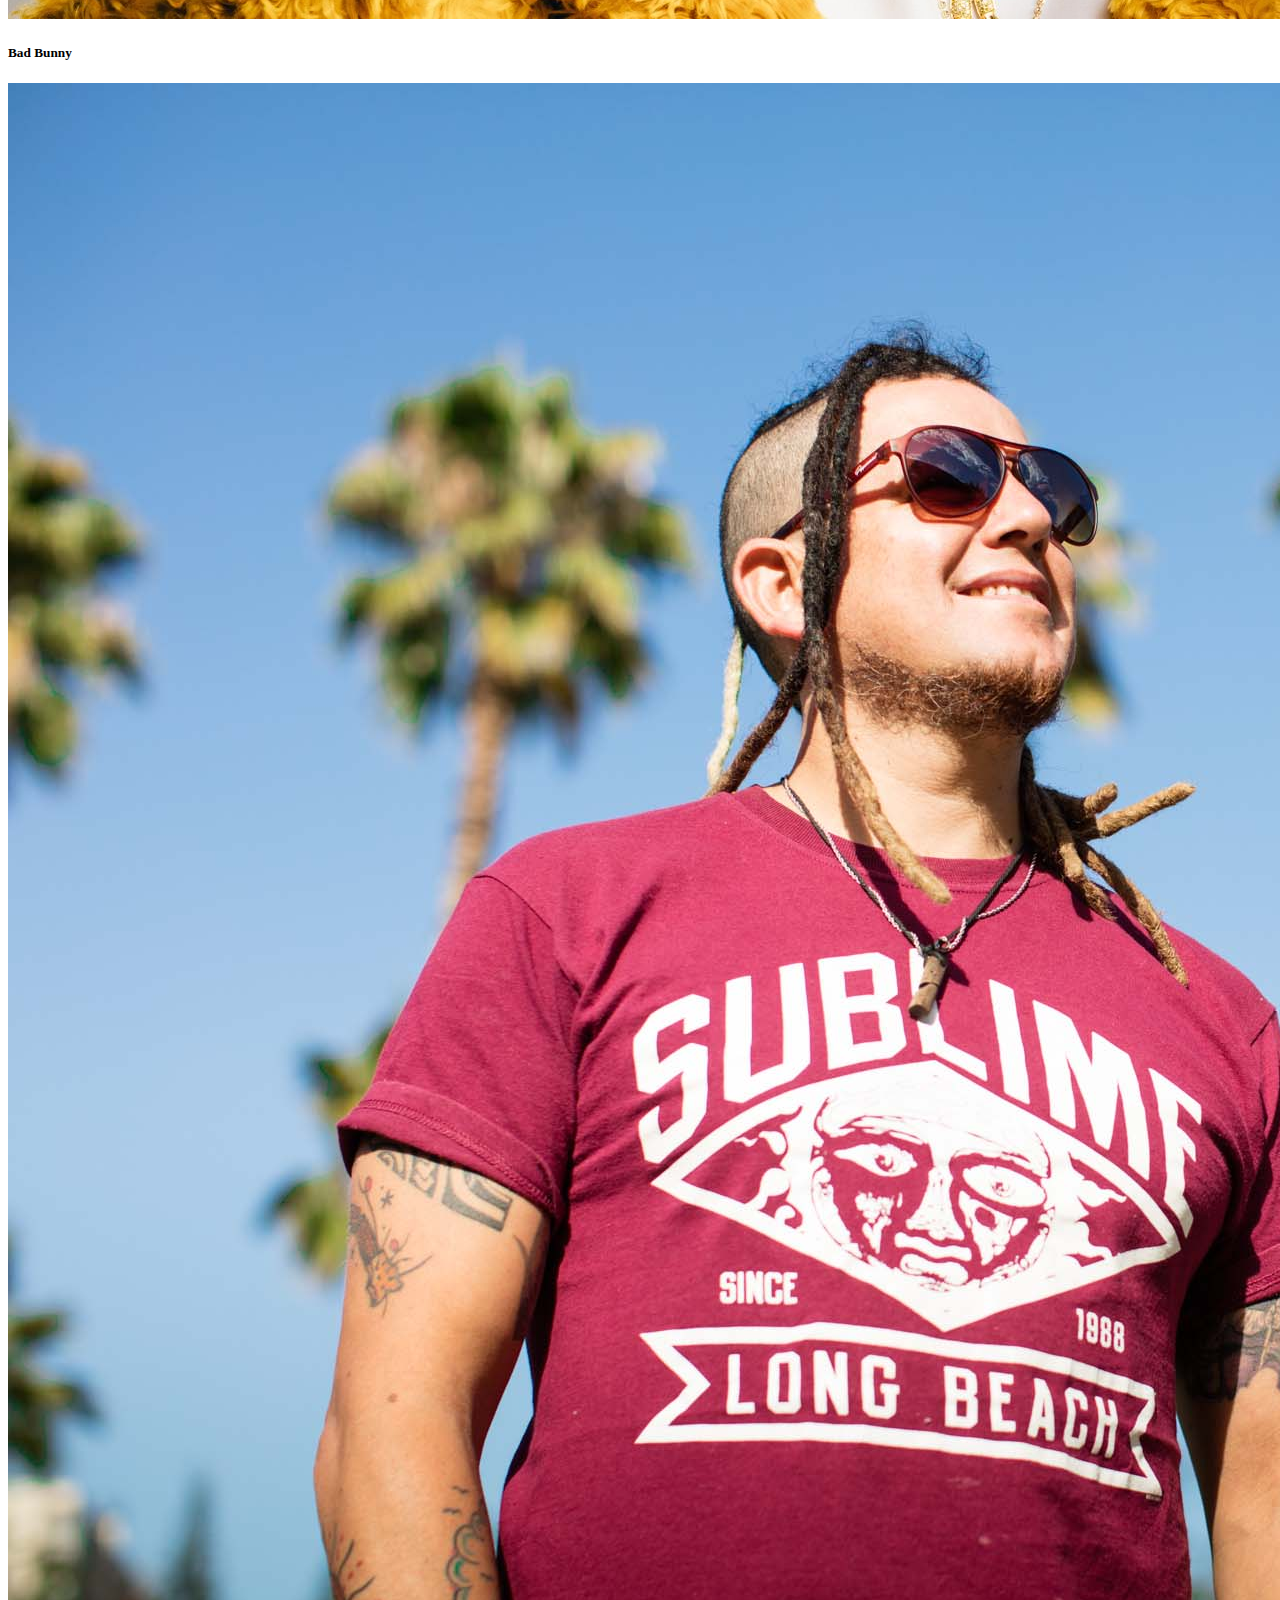
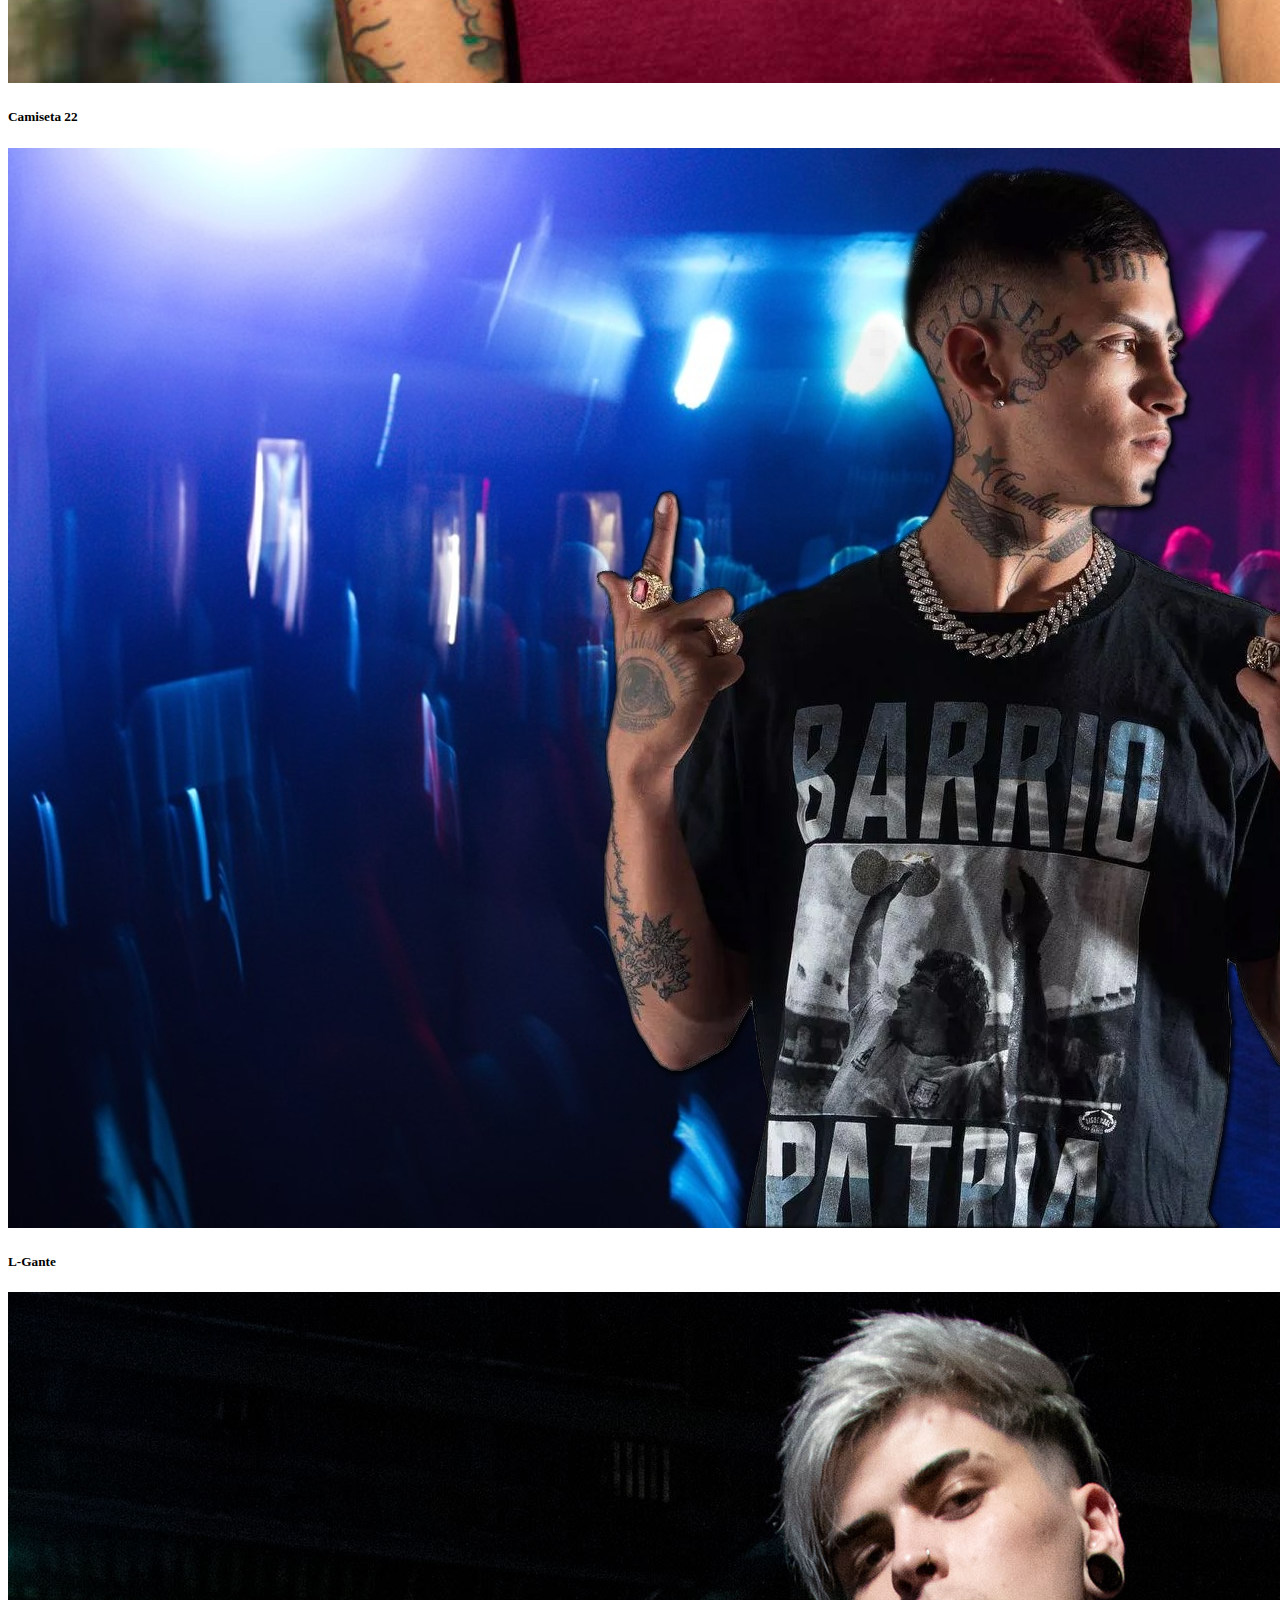
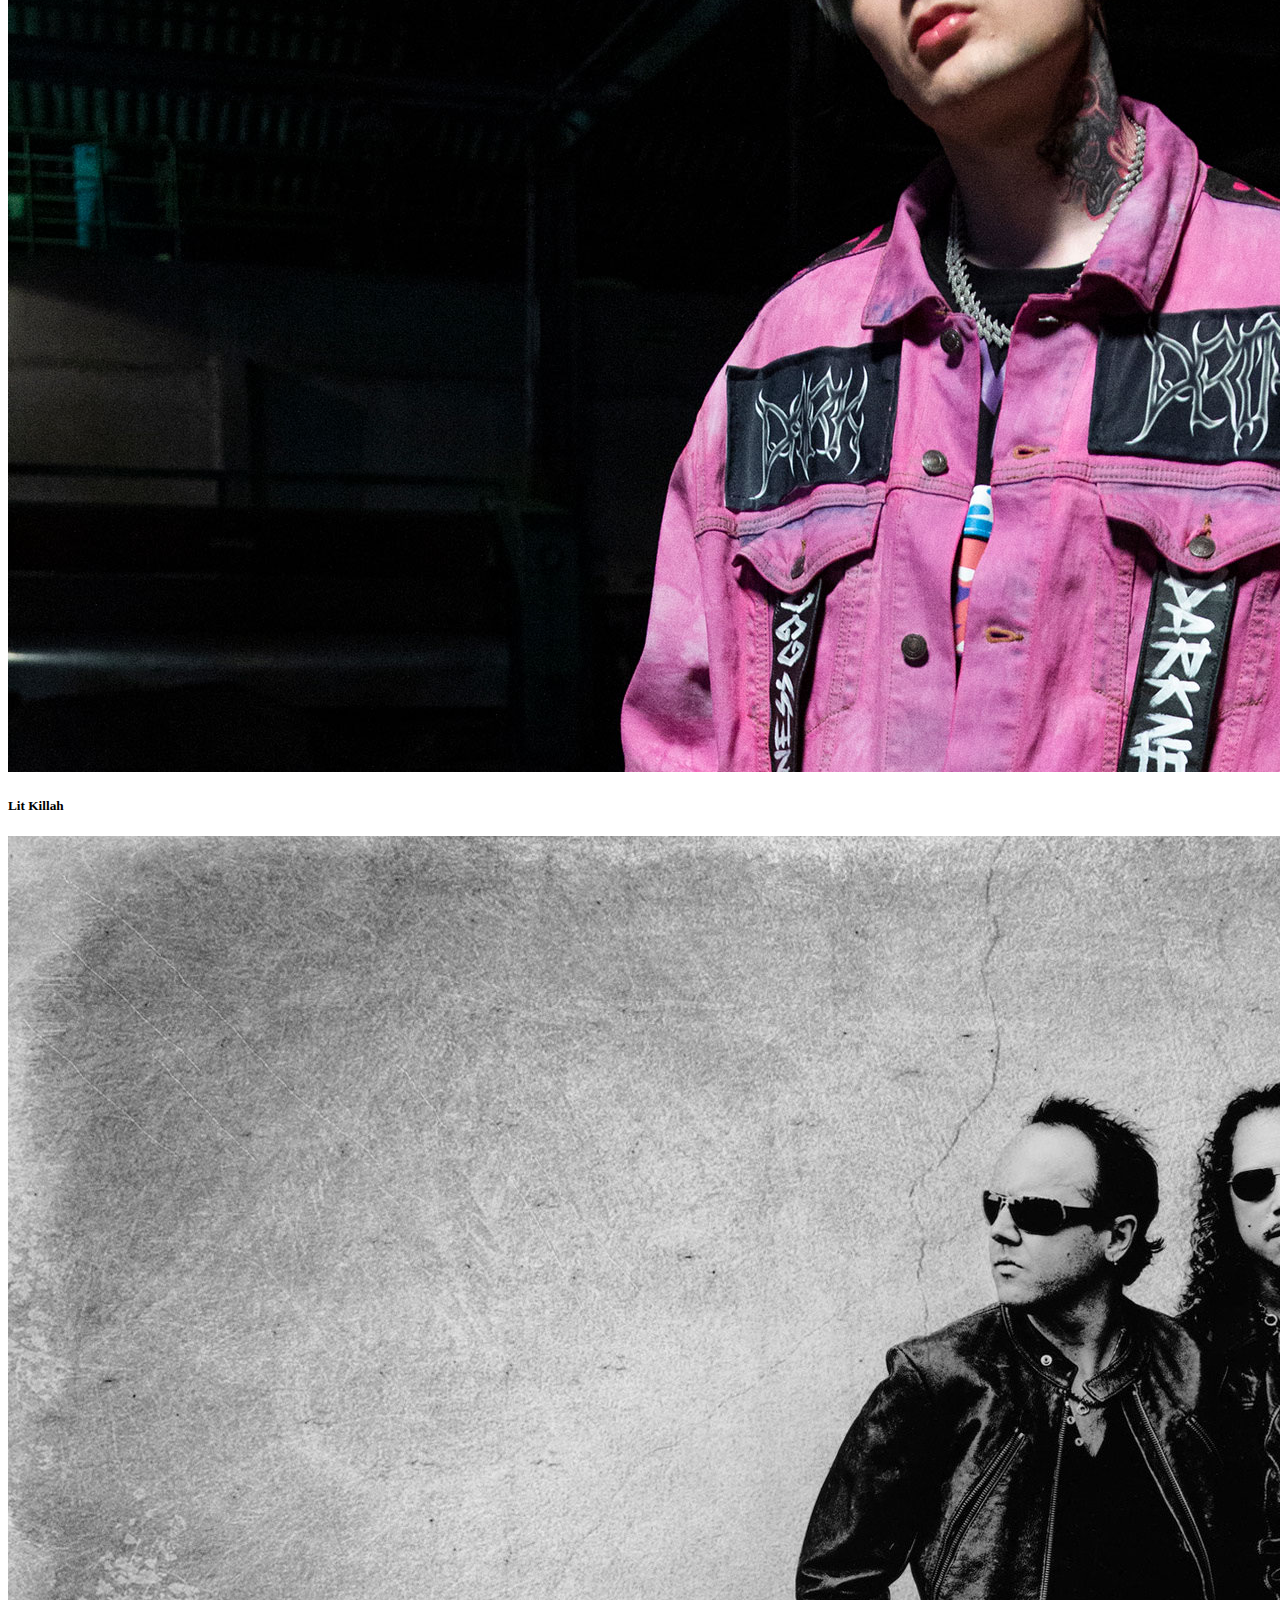
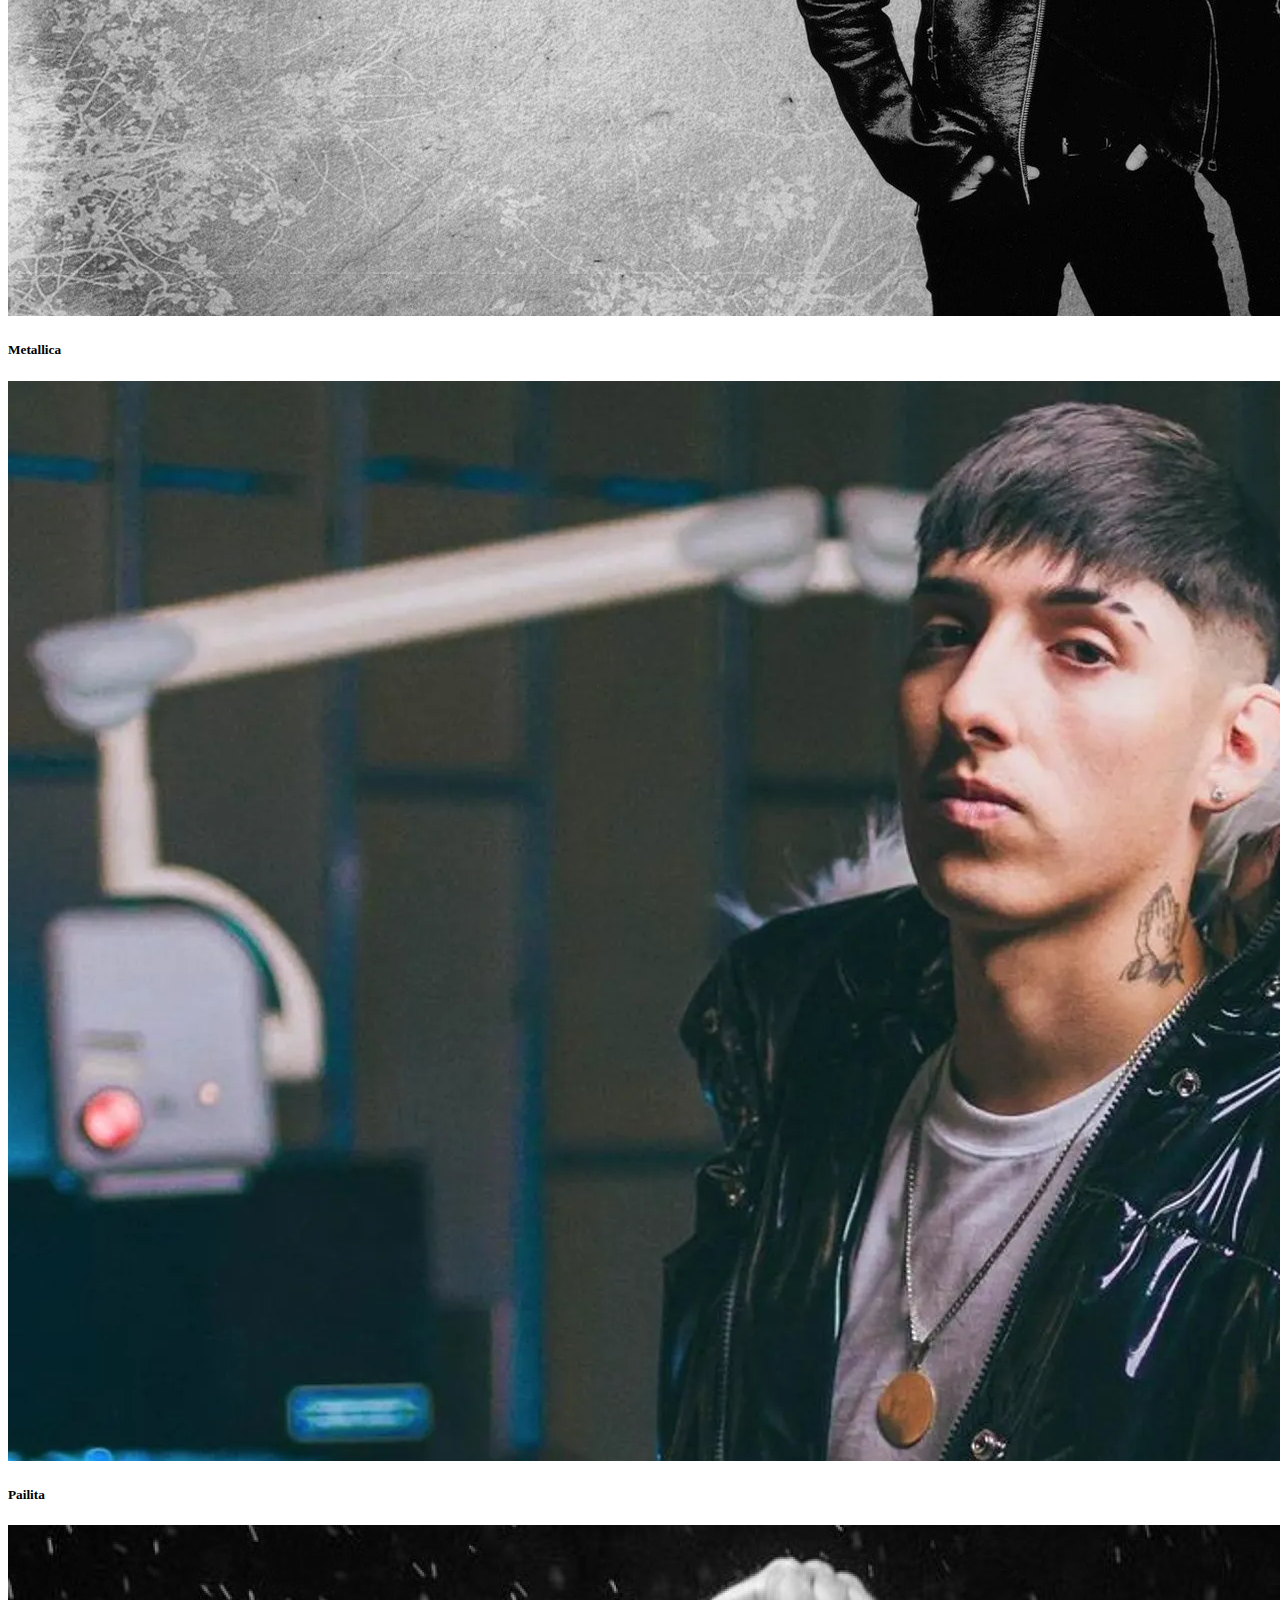
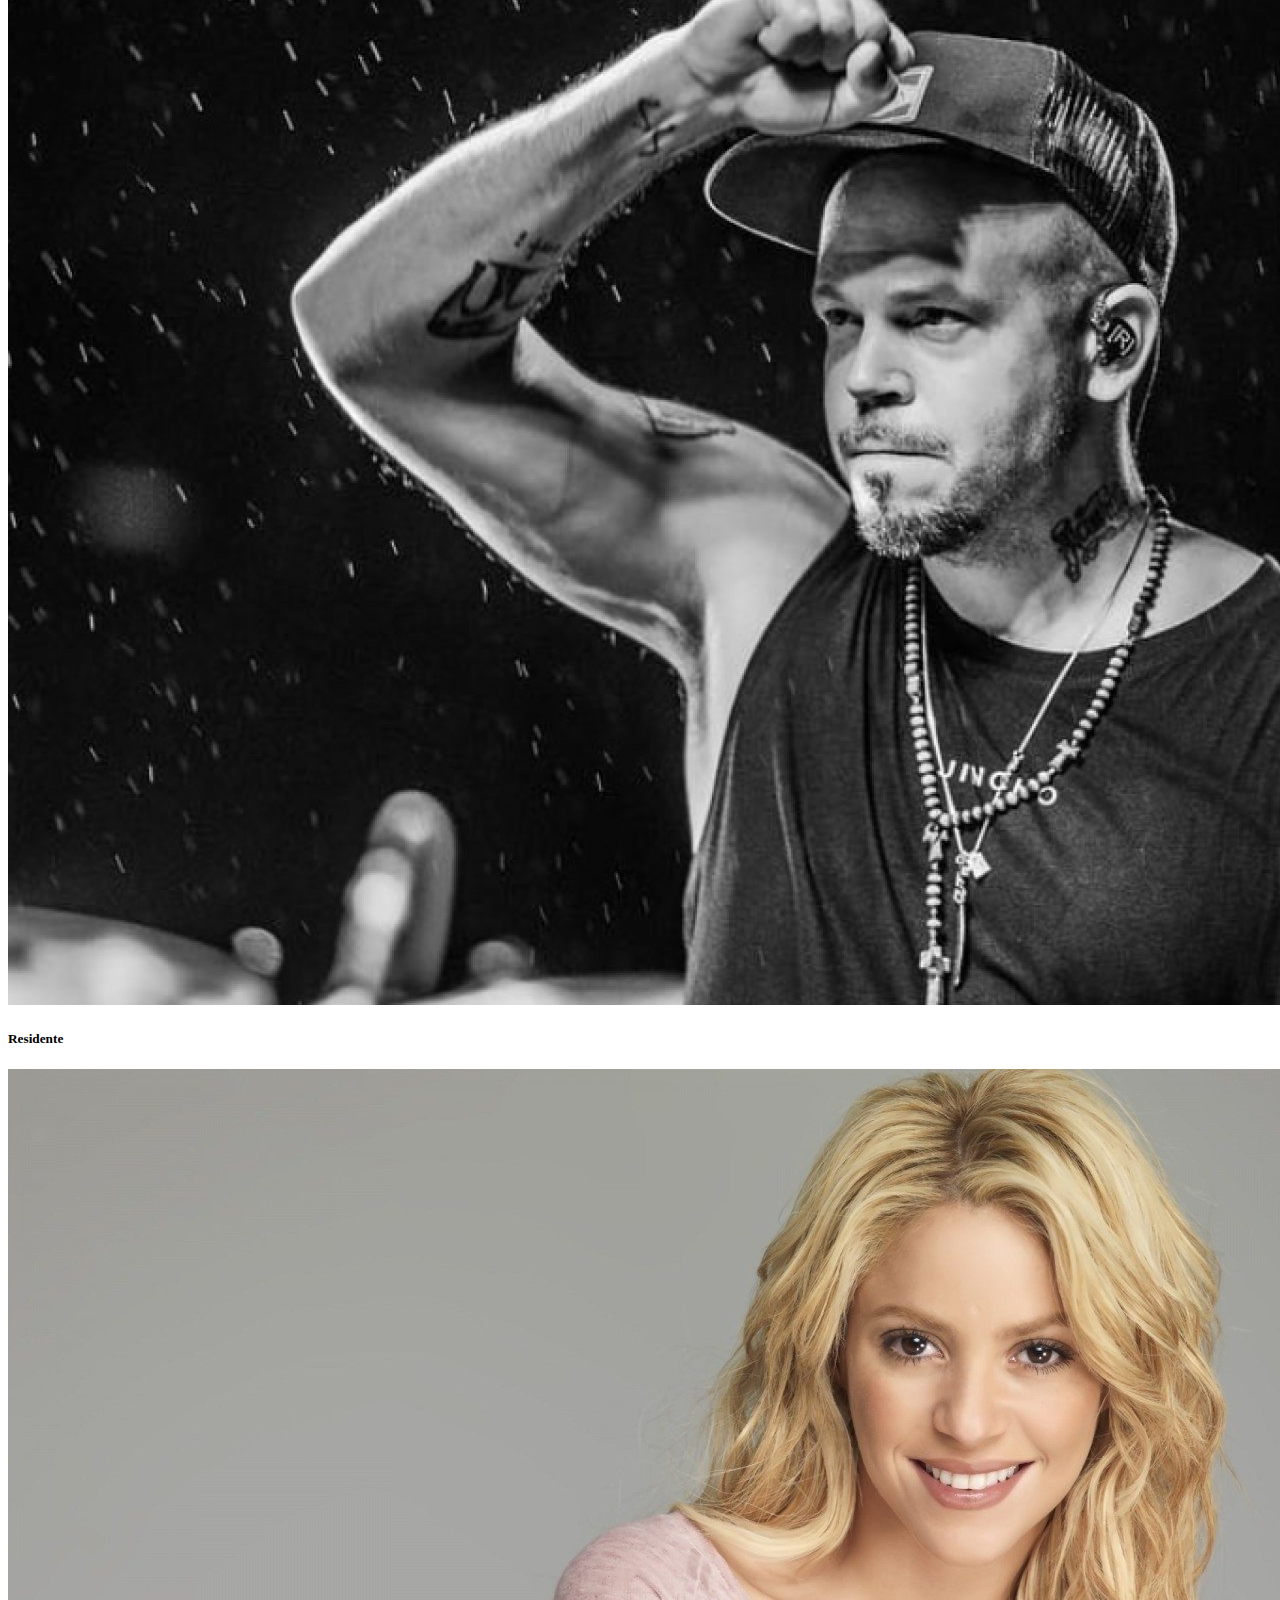
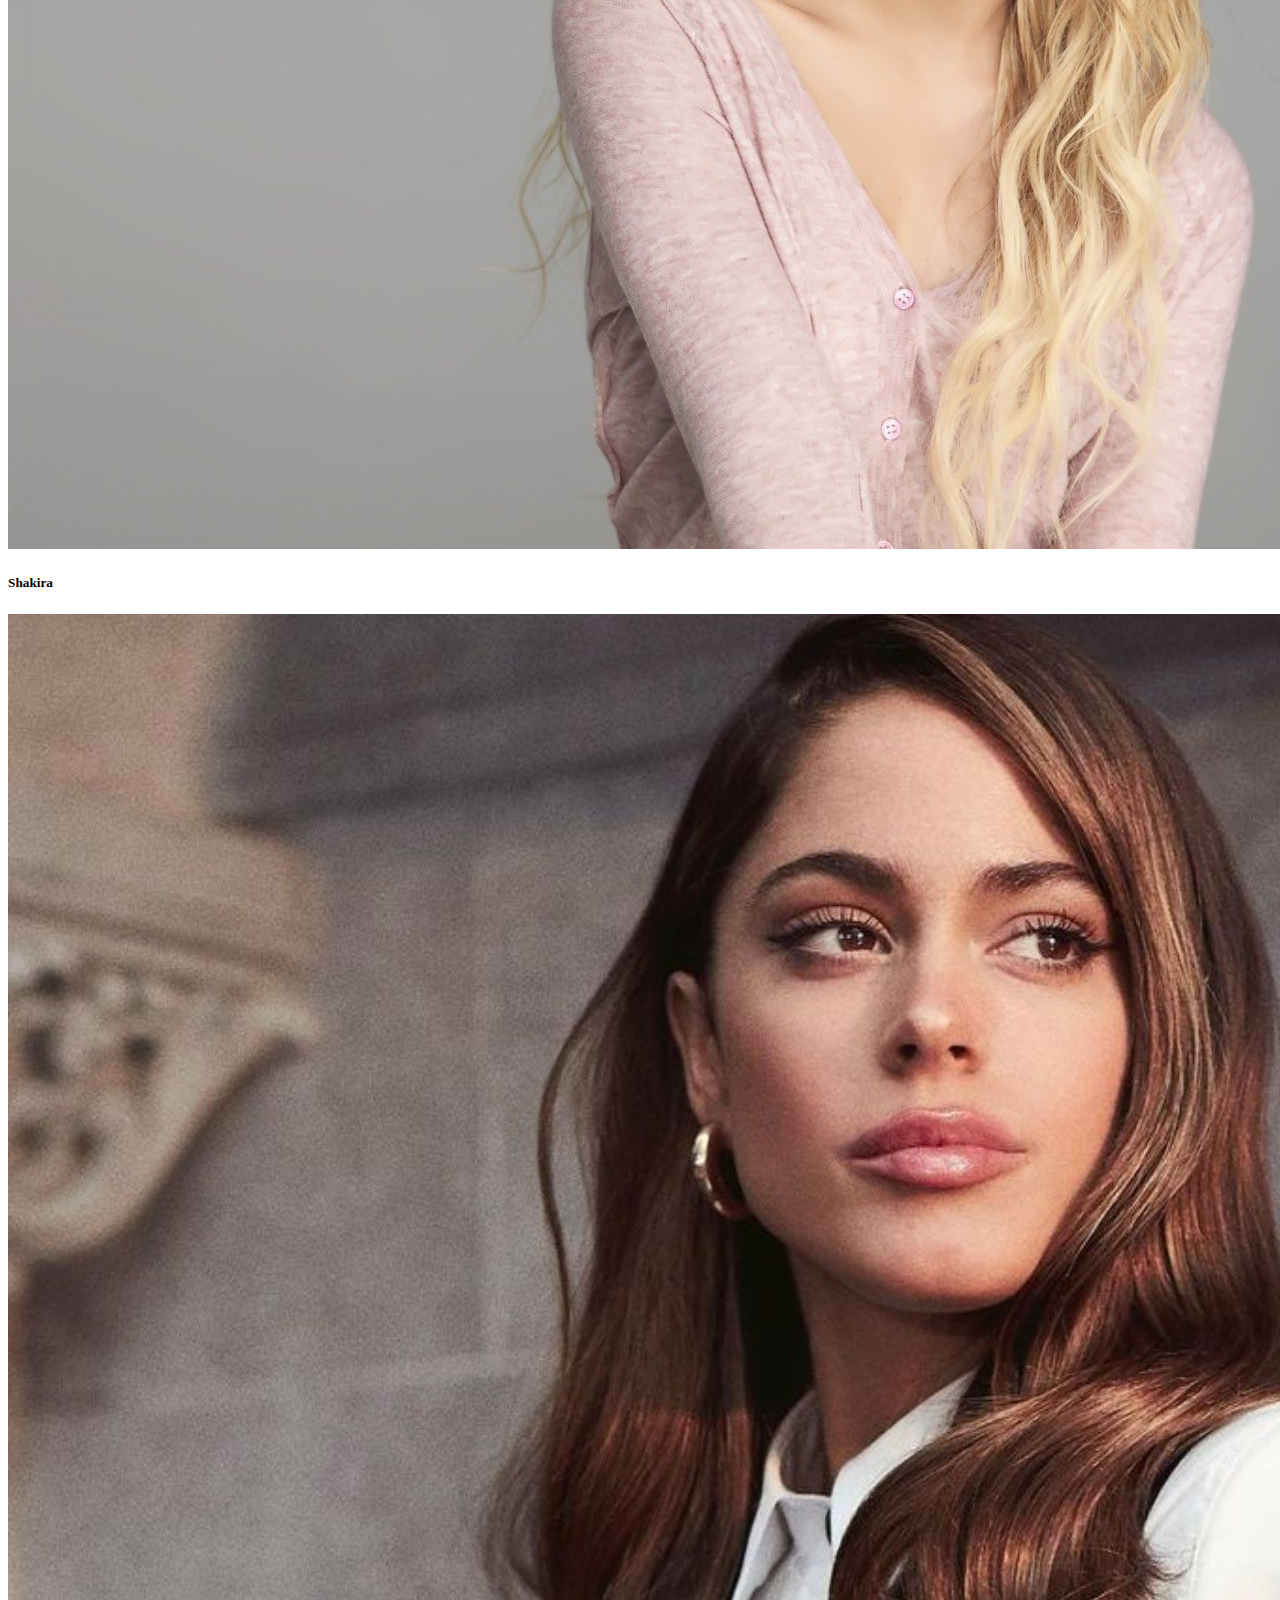
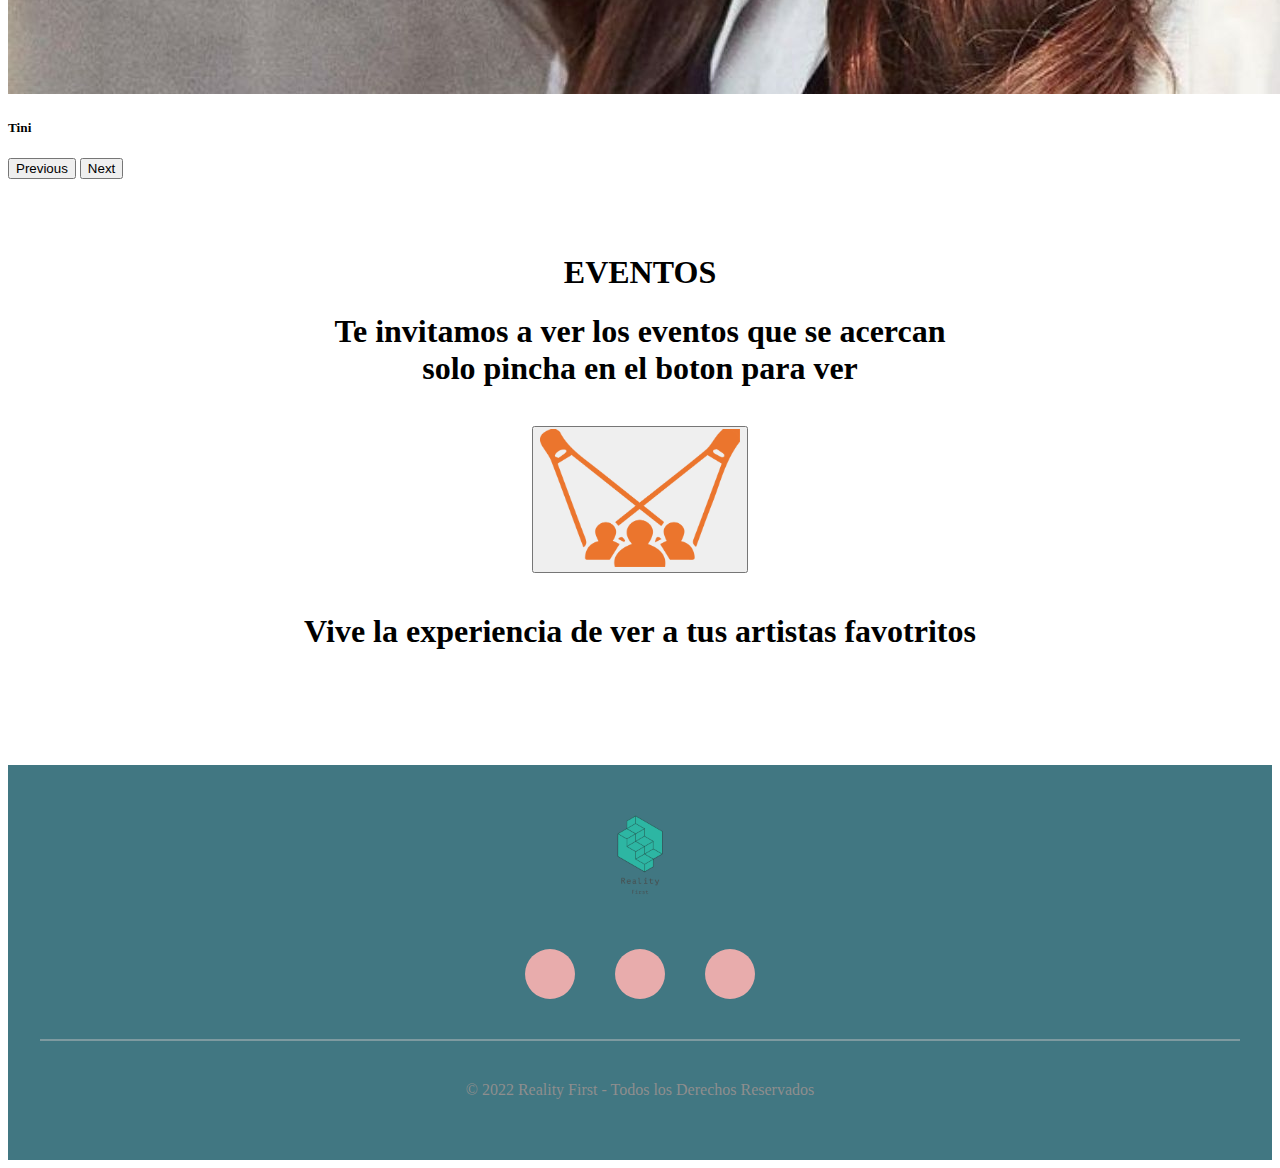
==== commit 99459e9c: "mejoras" ====
--- a/index.html
+++ b/index.html
@@ -29,6 +29,10 @@
                     <h5 class="offcanvas-title" id="offcanvasNavbarLabel">Reality First</h5>
                     <button type="button" class="btn-close text-reset" data-bs-dismiss="offcanvas" aria-label="Close"></button>
                 </div>
+                <form class="d-flex">
+                    <input class="form-control me-2" type="Buscar" placeholder="Buscar" aria-label="Buscar" id="box-search">
+                    <button class="btn btn-outline-success" type="submit" style="background-color: transparent;">Buscar</button>
+                </form>
                 <div class="offcanvas-body">
                     <ul class="navbar-nav justify-content-end flex-grow-1 pe-3">
                         <li class="nav-item">
@@ -217,9 +221,9 @@
             </div>
 
             <div class="redes-footer">
-                <a href="#"><i class="fab fa-facebook-f icon-redes-footer"></i></a>
-                <a href="#"><i class="fab fa-google-plus-g icon-redes-footer"></i></a>
-                <a href="#"><i class="fab fa-instagram icon-redes-footer"></i></a>
+                <a href=error.html><i class="fab fa-facebook-f icon-redes-footer"></i></a>
+                <a href=error.html><i class="fab fa-google-plus-g icon-redes-footer"></i></a>
+                <a href=error.html><i class="fab fa-instagram icon-redes-footer"></i></a>
             </div>
 
             <hr>
